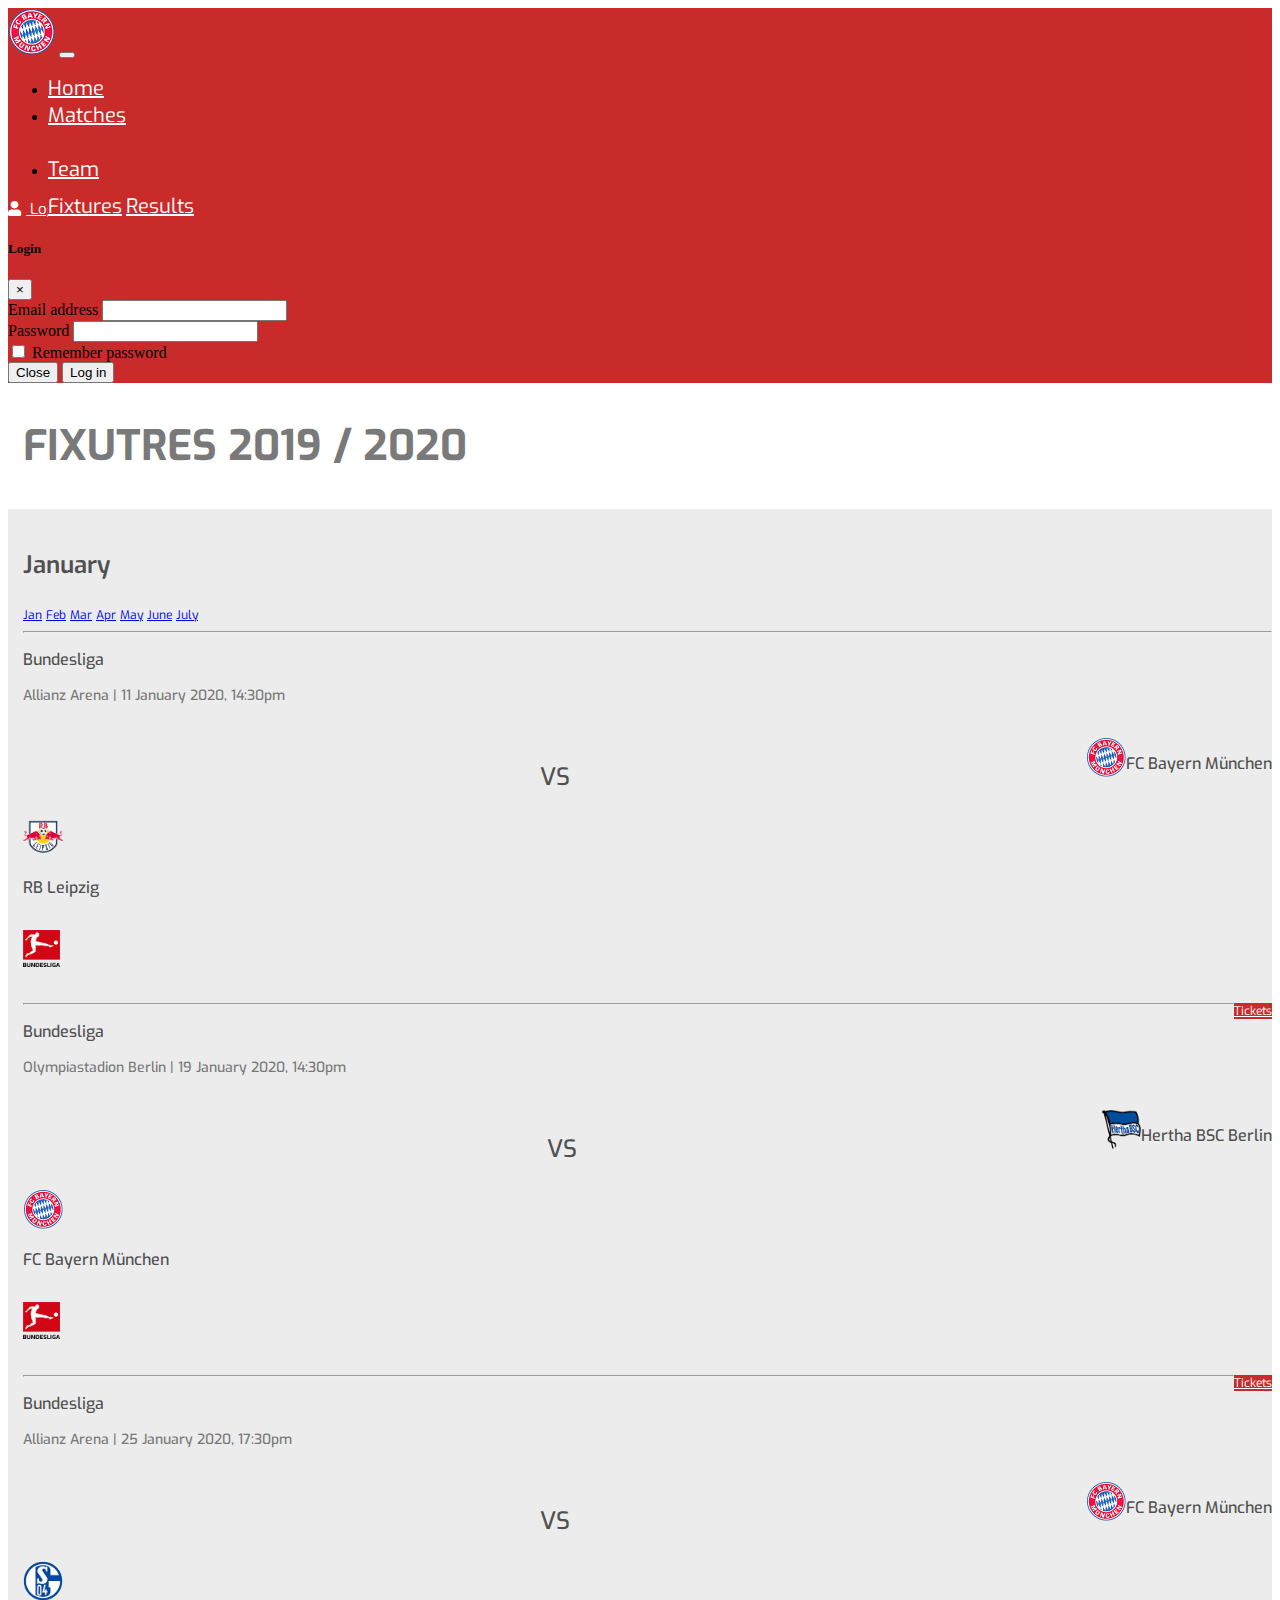
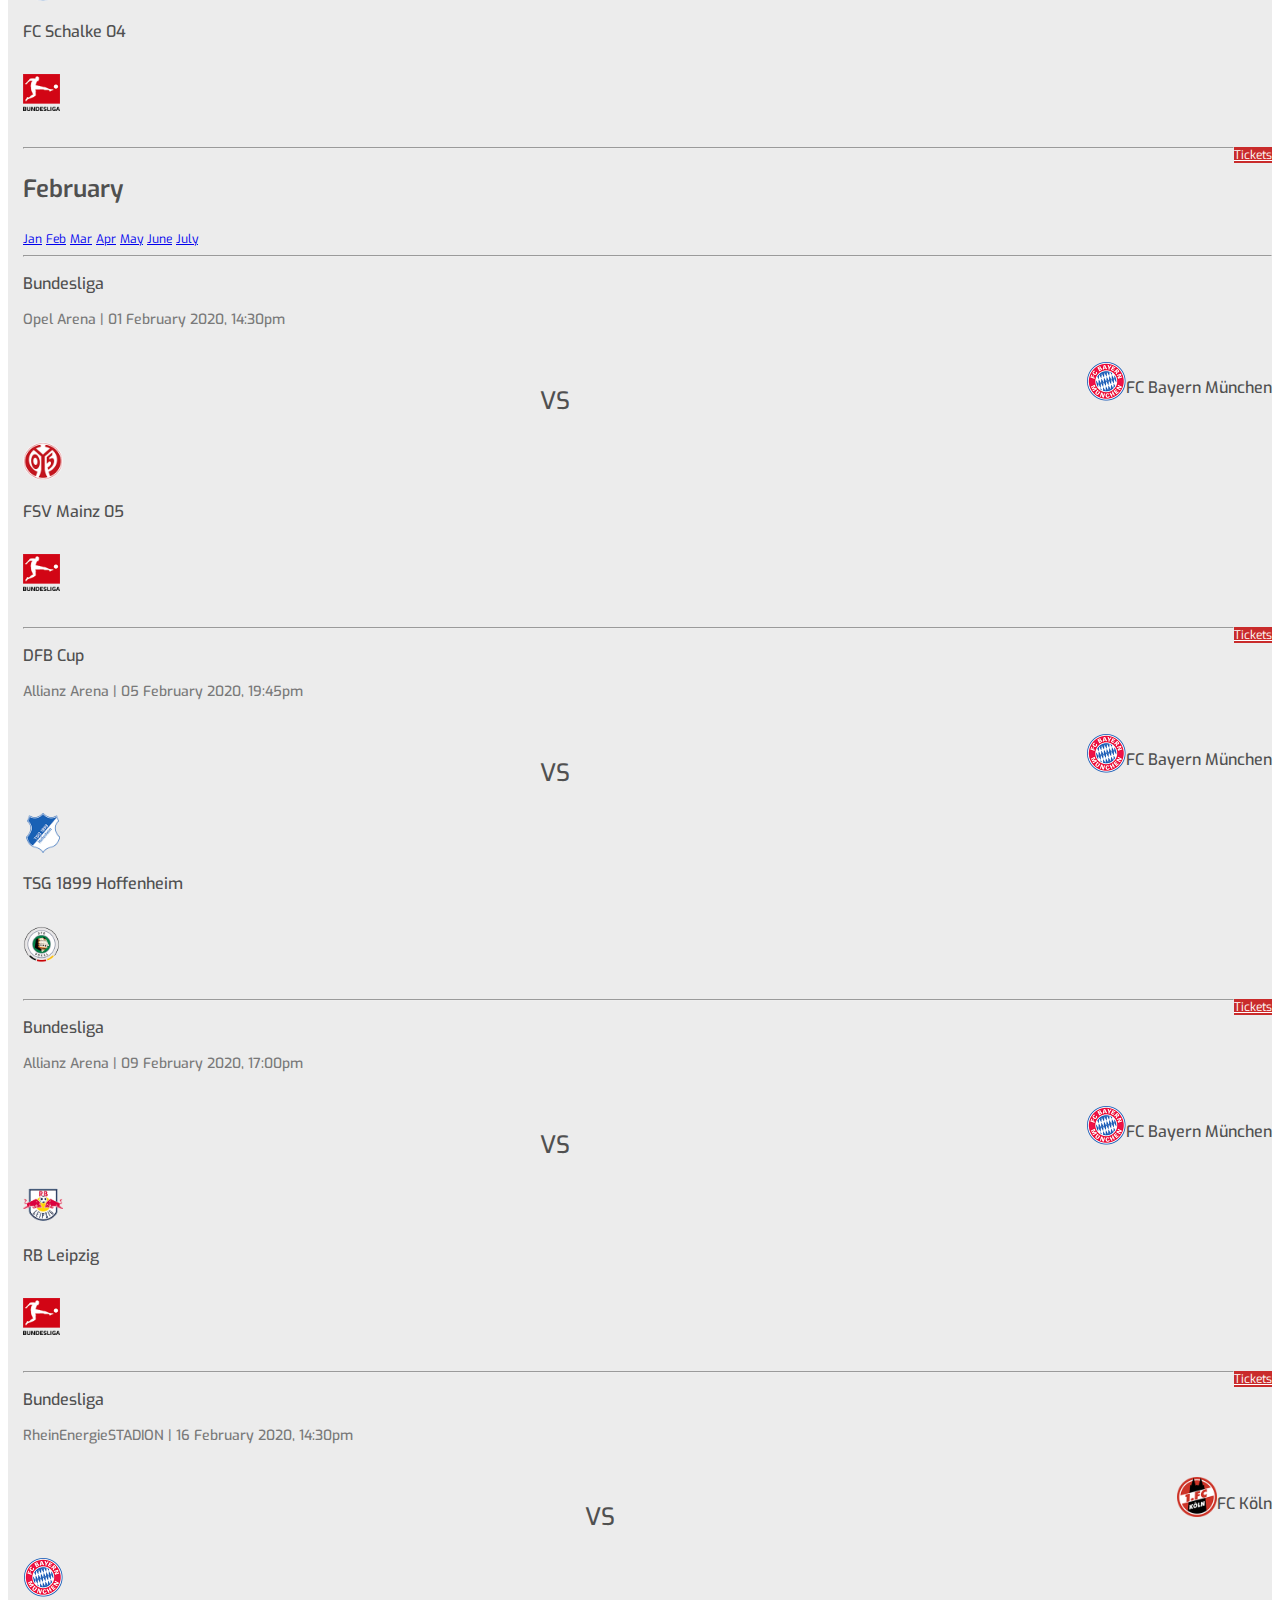
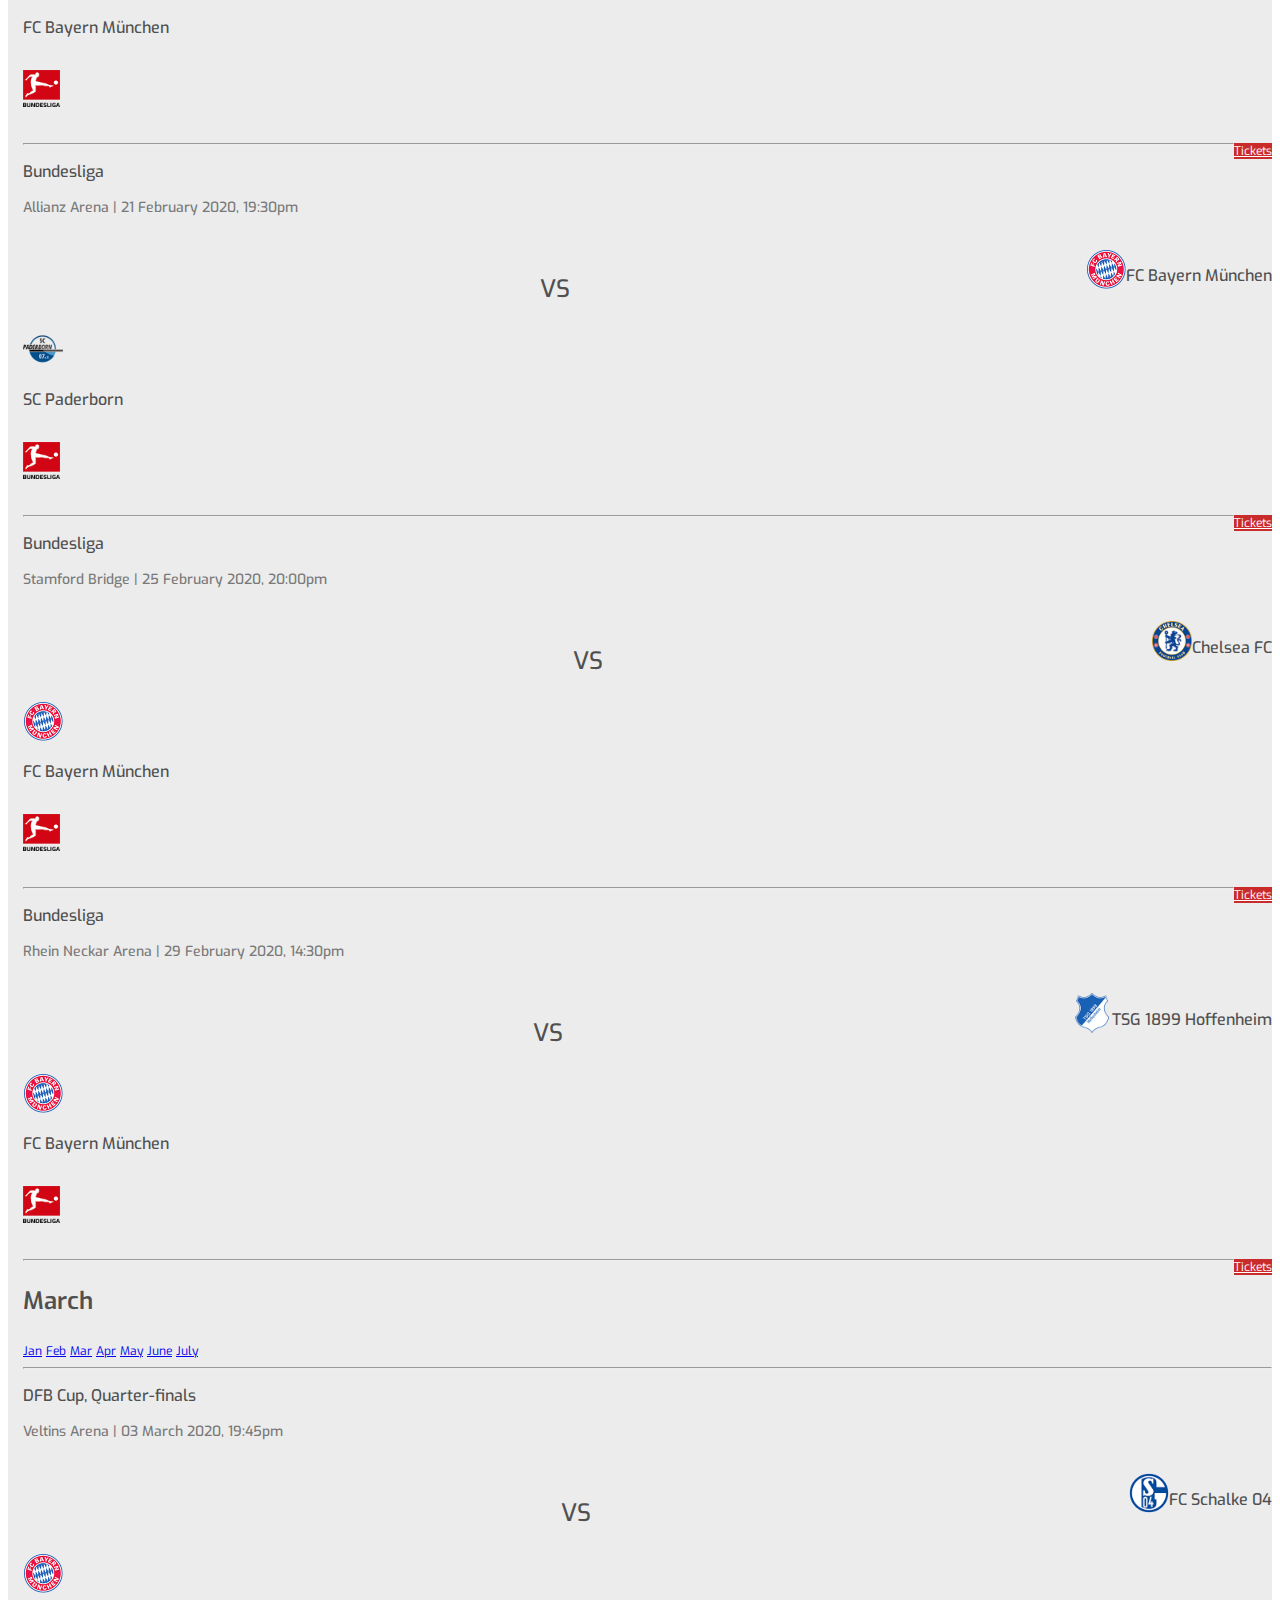
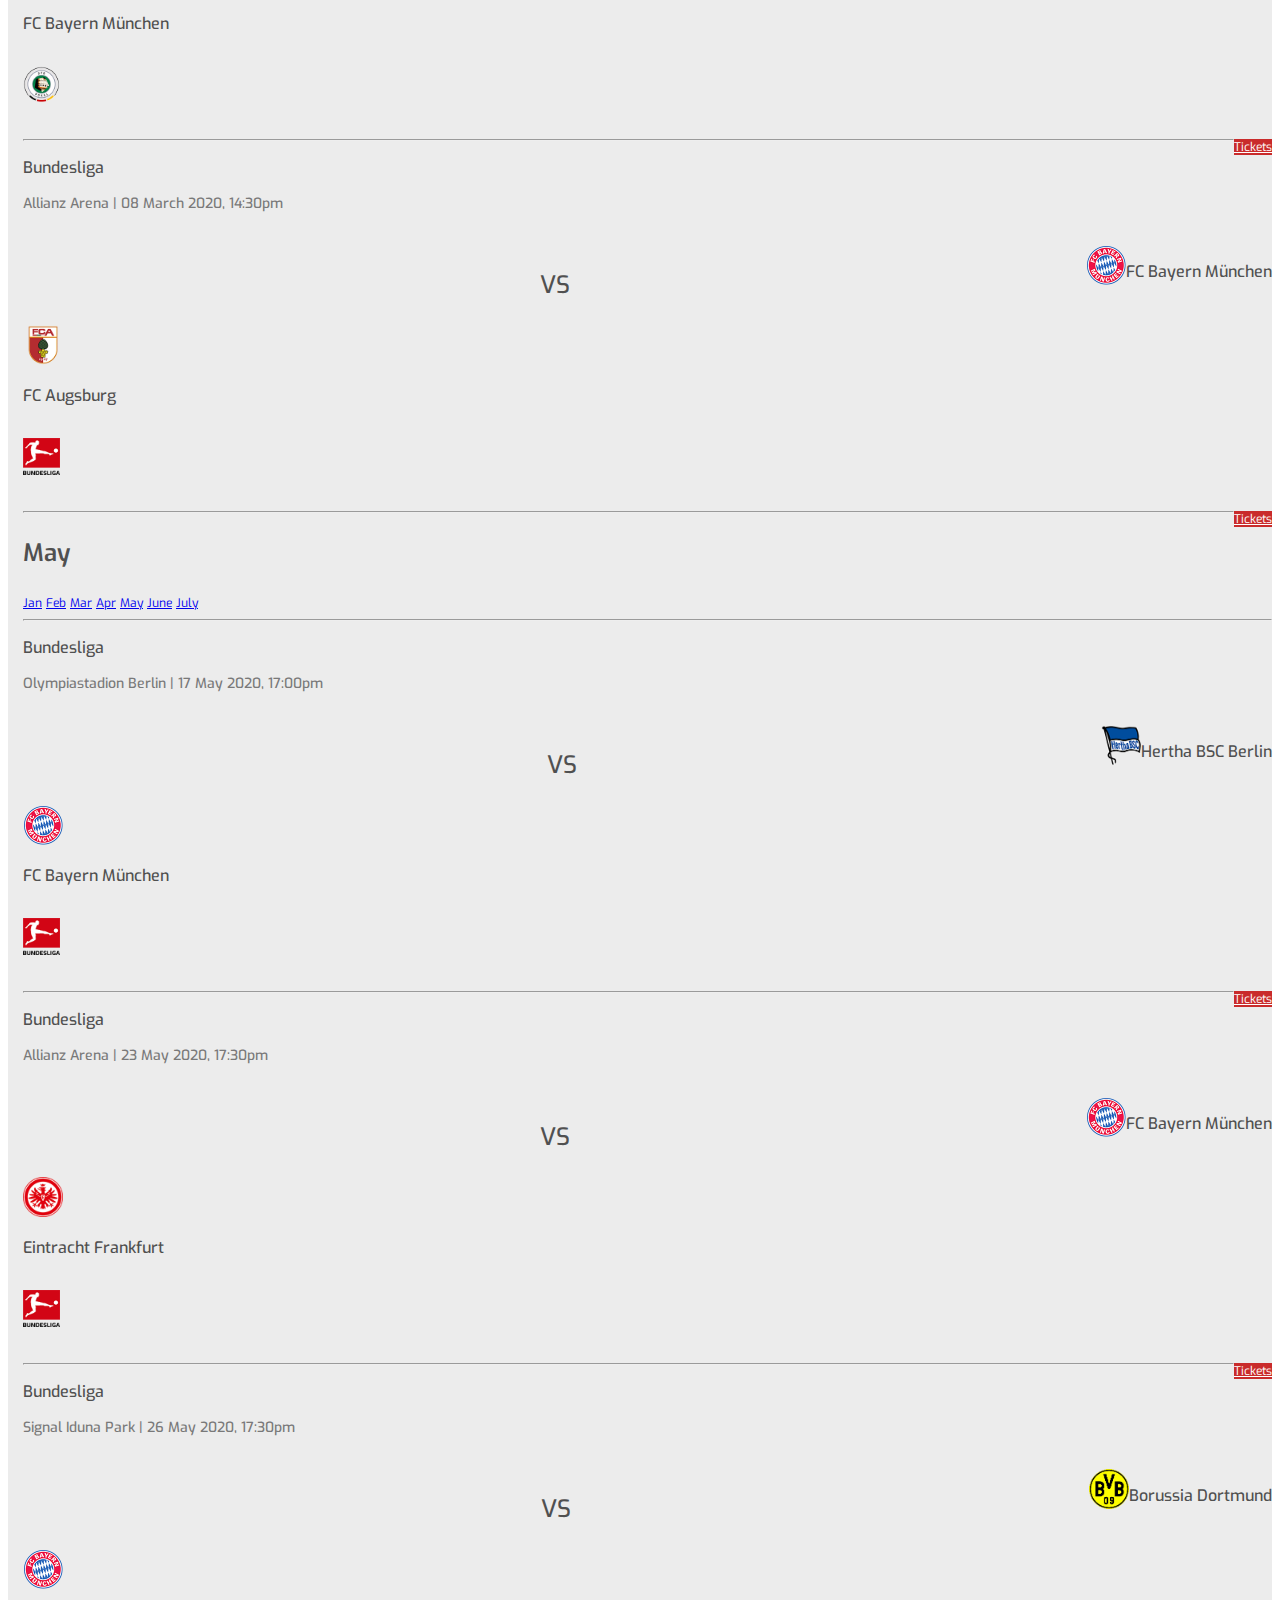
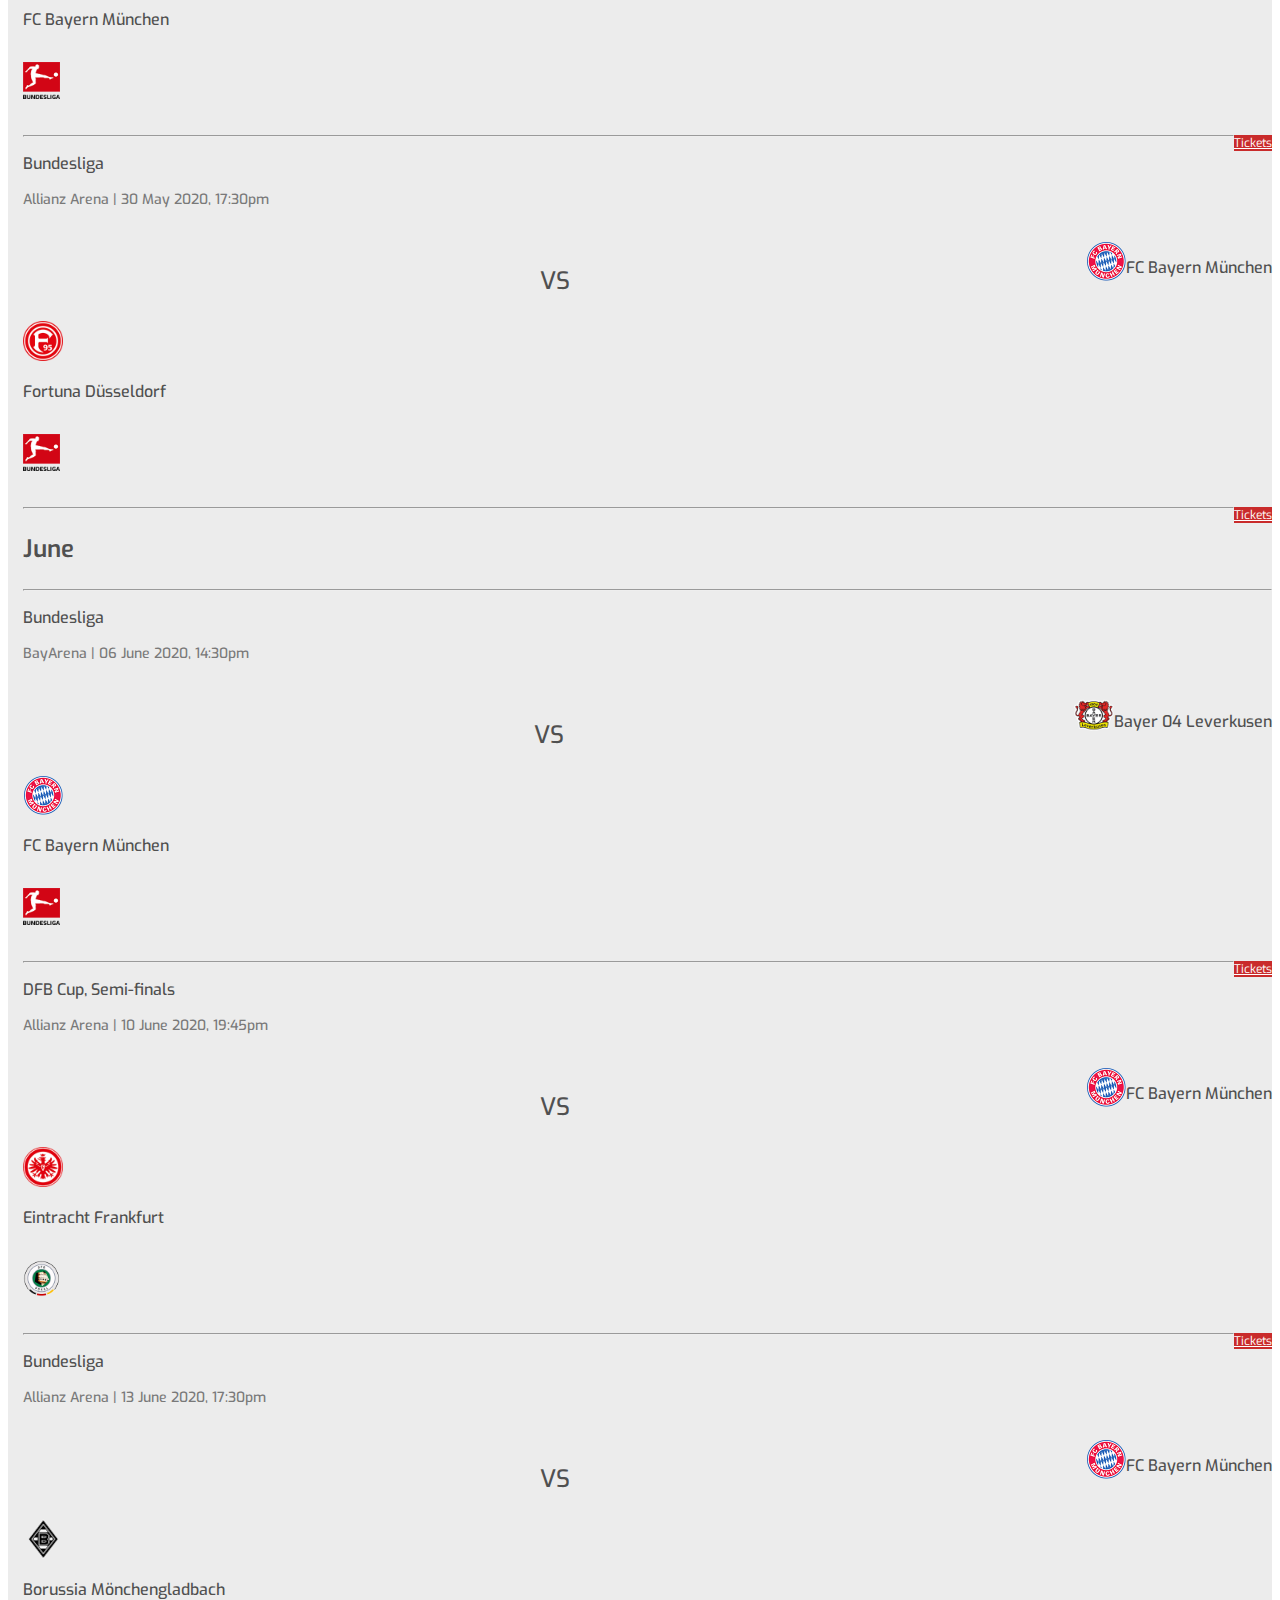
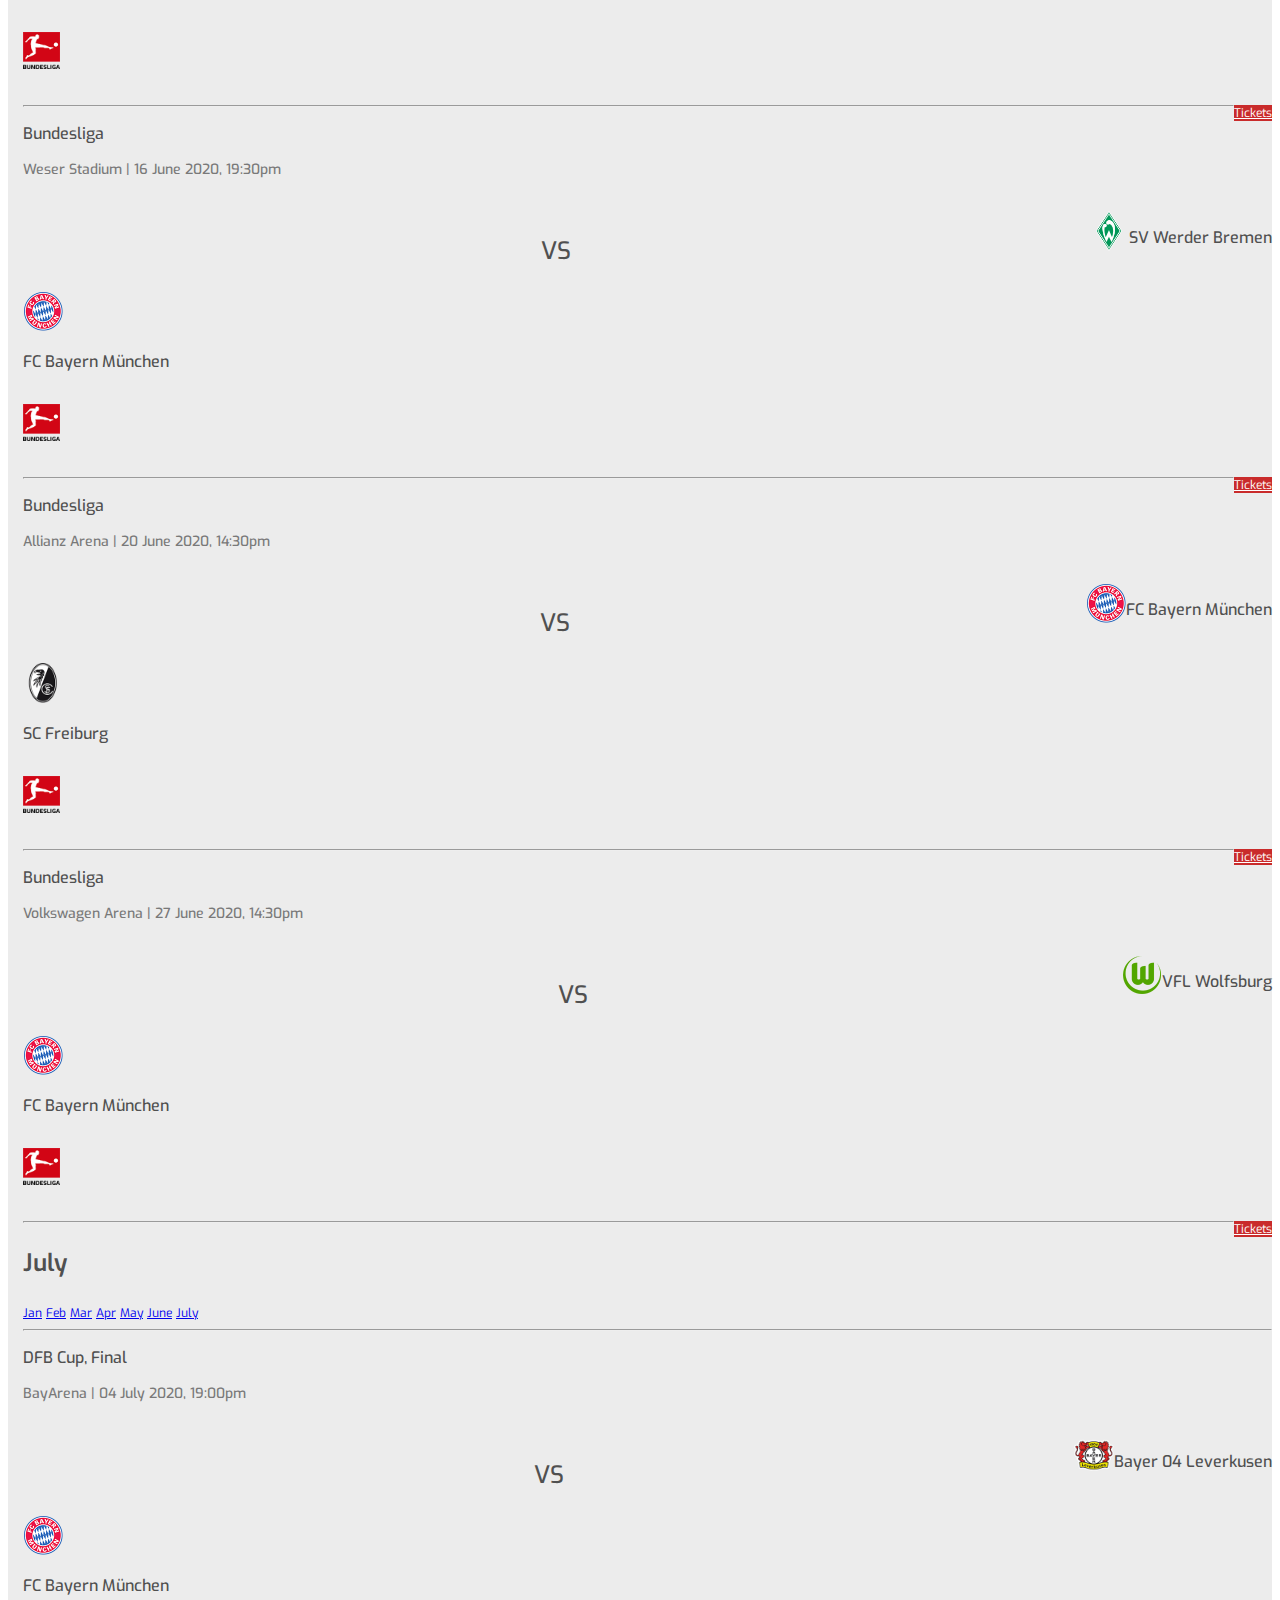
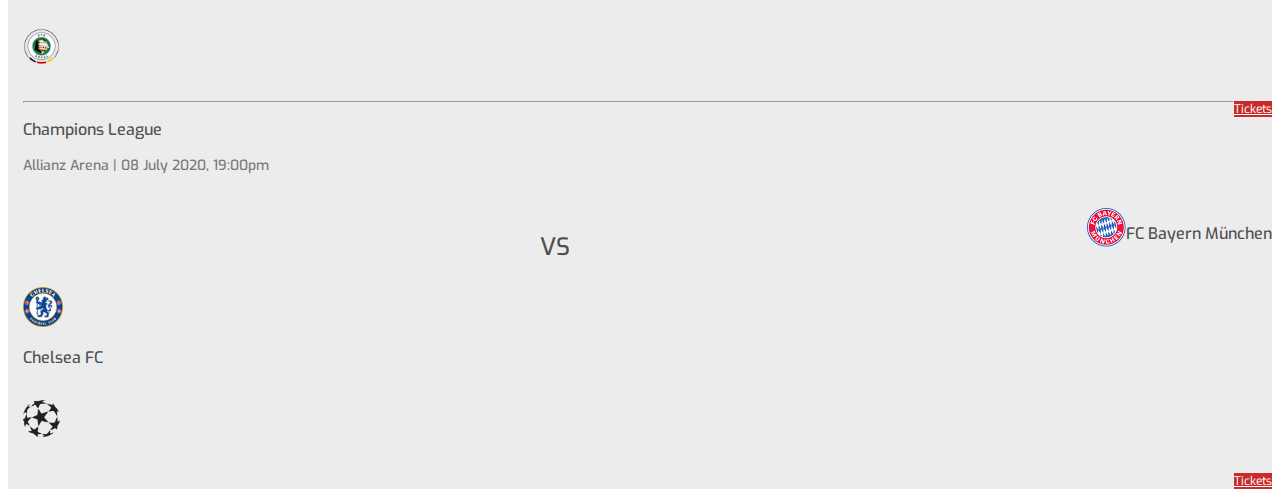
==== fixtures.html @ faba77d8 "Added a button bar to navigate between the months in fixtures.html" ====
<!DOCTYPE html>
<html lang="en">
<head>
    <meta charset="UTF-8">
    <meta name="viewport" content="width=device-width, initial-scale=1.0">
    <link rel="stylesheet" href="https://stackpath.bootstrapcdn.com/bootstrap/4.5.0/css/bootstrap.min.css" integrity="sha384-9aIt2nRpC12Uk9gS9baDl411NQApFmC26EwAOH8WgZl5MYYxFfc+NcPb1dKGj7Sk" crossorigin="anonymous">
    <link rel="stylesheet" href="https://use.fontawesome.com/releases/v5.6.1/css/all.css">
    <link rel="stylesheet" href="../assets/css/style.css">
    <title>FC Bayern World</title>
</head>
<body>
    <div class="container-fluid navbar-wrapper">
        <nav class="navbar navbar-expand-md navbar-dark">
        <a class="navbar-brand" href="#"><img src="../assets/images/teams/bayern-munchen.png" alt="logo"></a>
        <button class="navbar-toggler" type="button" data-toggle="collapse" data-target="#navbarSupportedContent" aria-controls="navbarSupportedContent" aria-expanded="false" aria-label="Toggle navigation">
        <span class="navbar-toggler-icon"></span>
        </button>

    <div class="collapse navbar-collapse" id="navbarSupportedContent">
        <ul class="navbar-nav mr-auto">
            <li class="nav-item active">
                <a class="nav-link" href="index.html">Home <span class="sr-only">(current)</span></a>
            </li>
            <li class="nav-item dropdown">
                <a class="nav-link dropdown-toggle" href="#" id="navbarDropdown" role="button" data-toggle="dropdown" aria-haspopup="true" aria-expanded="false">Matches</a>
                <div class="dropdown-menu" aria-labelledby="navbarDropdown">
                <a class="dropdown-item" href="fixtures.html">Fixtures</a>
                <a class="dropdown-item" href="#">Results</a>
                </div>
            </li>
            <li class="nav-item">
                <a class="nav-link" href="#">Team</a>
            </li>
        </ul>
        <a href="index.html" id="nav-link-login" data-toggle="modal" data-target="#exampleModal"><i class="fas fa-user"></i>  Log in</a>
        
<div class="modal fade" id="exampleModal" tabindex="-1" role="dialog" aria-labelledby="exampleModalLabel" aria-hidden="true">
  <div class="modal-dialog">
    <div class="modal-content">
      <div class="modal-header">
        <h5 class="modal-title" id="exampleModalLabel">Login</h5>
        <button type="button" class="close" data-dismiss="modal" aria-label="Close">
          <span aria-hidden="true">&times;</span>
        </button>
      </div>
      <div class="modal-body">
<form>
  <div class="form-group">
    <label for="exampleInputEmail1">Email address</label>
    <input type="email" class="form-control" id="exampleInputEmail1" aria-describedby="emailHelp">
    
  </div>
  <div class="form-group">
    <label for="exampleInputPassword1">Password</label>
    <input type="password" class="form-control" id="exampleInputPassword1">
  </div>
  <div class="form-group form-check">
    <input type="checkbox" class="form-check-input" id="exampleCheck1">
    <label class="form-check-label" for="exampleCheck1">Remember password</label>
  </div>
</form>
      </div>
            <div class="modal-footer">
               <button type="button" class="btn btn-secondary" data-dismiss="modal">Close</button>
               <button type="button" class="btn btn-danger">Log in</button>
            </div>
          </div>
        </div>
      </div>
    </div>
   </nav>
</div>
    <div class="container">
        <div class="row fixtures-heading">
            <div class="col-12">
                <h2>FIXUTRES 2019 / 2020</h2>
            </div>
        </div>
    </div>
    <div class="container fixtures-wrapper">
        <div class="row fixtures-month" id="january">
            <div class="col-12">
                 <h3>January</h3>
            </div>
        </div>
        <div class="row justify-content-end fixtures-month-nav">
            <div class="col-12">
                <div class="btn-toolbar" role="toolbar" aria-label="Toolbar with button groups">
                    <div class="btn-group mr-2" role="group" aria-label="First group">
                    <a type="button" href="#january" class="btn btn-danger">Jan</a>
                    <a type="button" href="#february" class="btn btn-danger">Feb</a>
                    <a type="button" href="#march" class="btn btn-danger">Mar</a>
                    <a type="button" href="#april" class="btn btn-danger">Apr</a>
                    <a type="button" href="#may" class="btn btn-danger">May</a>
                    <a type="button" href="#june" class="btn btn-danger">June</a>
                    <a type="button" href="#july" class="btn btn-danger">July</a>
                    </div>
                </div>
            </div>
        </div>
    <hr>
        <div class="row fixture-league-name justify-content-start">
            <div class="col-12">
                <h3>Bundesliga</h3>
            </div>
        </div>
        <div class="row fixtures-stadium-date justify-content-start">
            <div class="col-12">
                <h3>Allianz Arena | 11 January 2020, 14:30pm</h3>
            </div>
        </div>
        <div class="row fixtures-content justify-content-start">
            <div class="col-3 col-md-4 my-auto fixtures-home-team">
                <h3>FC Bayern München</h3>
            </div>
            <div class="col-2 col-md-1 my-auto fixtures-home-logo">
                <img src="../assets/images/teams/bayern-munchen.png" alt="Bayern München logo">
            </div>
            <div class="col-2 col-md-1 my-auto fixtures-kick-off">
                <h3>VS</h3>
            </div>
            <div class="col-2 col-md-1 my-auto fixtures-away-logo">
                <img src="../assets/images/teams/leipzig.png" alt="TSG 1899 Hoffenheim logo">
            </div>
            <div class="col-3 col-md-4 my-auto fixtures-away-team">
                <h3>RB Leipzig</h3>
            </div>
        </div>
        <div class="row fixtures-banner justify-content-between">
            <div class="col-2 fixtures-banner-content">
                <img src="../assets/images/leagues/bundesliga.png" alt="Bundesliga logo">
            </div>
            <div class="col-3 fixtures-banner-content">
                <a class="btn" href="https://fcbayern.com/en/tickets" target="_blank">Tickets</a>
            </div>
        </div>
    <hr>
        <div class="row fixture-league-name justify-content-start">
            <div class="col-12">
                <h3>Bundesliga</h3>
            </div>
        </div>
        <div class="row fixtures-stadium-date justify-content-start">
            <div class="col-12">
                <h3>Olympiastadion Berlin | 19 January 2020, 14:30pm</h3>
            </div>
        </div>
        <div class="row fixtures-content justify-content-start">
            <div class="col-3 col-md-4 my-auto fixtures-home-team">
                <h3>Hertha BSC Berlin</h3>
            </div>
            <div class="col-2 col-md-1 my-auto fixtures-home-logo">
                <img src="../assets/images/teams/hertha.png" alt="Hertha BSC Berlin logo">
            </div>
            <div class="col-2 col-md-1 my-auto fixtures-kick-off">
                <h3>VS</h3>
            </div>
            <div class="col-2 col-md-1 my-auto fixtures-away-logo">
                <img src="../assets/images/teams/bayern-munchen.png" alt="Bayern München logo">
            </div>
            <div class="col-3 col-md-4 my-auto fixtures-away-team">
                <h3>FC Bayern München</h3>
            </div>
        </div>
        <div class="row fixtures-banner justify-content-between">
            <div class="col-2 fixtures-banner-content">
                <img src="../assets/images/leagues/bundesliga.png" alt="Bundesliga logo">
            </div>
            <div class="col-3 fixtures-banner-content">
                <a class="btn" href="https://fcbayern.com/en/tickets" target="_blank">Tickets</a>
            </div>
        </div>
    <hr>
        <div class="row fixture-league-name justify-content-start">
            <div class="col-12">
                <h3>Bundesliga</h3>
            </div>
        </div>
        <div class="row fixtures-stadium-date justify-content-start">
            <div class="col-12">
                <h3>Allianz Arena | 25 January 2020, 17:30pm</h3>
            </div>
        </div>
        <div class="row fixtures-content justify-content-start">
            <div class="col-3 col-md-4 my-auto fixtures-home-team">
                <h3>FC Bayern München</h3>
            </div>
            <div class="col-2 col-md-1 my-auto fixtures-home-logo">
                <img src="../assets/images/teams/bayern-munchen.png" alt="Bayern München logo">
            </div>
            <div class="col-2 col-md-1 my-auto fixtures-kick-off">
                <h3>VS</h3>
            </div>
            <div class="col-2 col-md-1 my-auto fixtures-away-logo">
                <img src="../assets/images/teams/schalke.png" alt="FC Schalke 04 logo">
            </div>
            <div class="col-3 col-md-4 my-auto fixtures-away-team">
                <h3>FC Schalke 04</h3>
            </div>
        </div>
        <div class="row fixtures-banner justify-content-between">
            <div class="col-2 fixtures-banner-content">
                <img src="../assets/images/leagues/bundesliga.png" alt="Bundesliga logo">
            </div>
            <div class="col-3 fixtures-banner-content">
                <a class="btn" href="https://fcbayern.com/en/tickets" target="_blank">Tickets</a>
            </div>
        </div>
    <hr>
        <div class="row fixtures-month" id="february">
            <div class="col-12">
                 <h3>February</h3>
            </div>
        </div>
        <div class="row justify-content-end fixtures-month-nav">
            <div class="col-12">
                <div class="btn-toolbar" role="toolbar" aria-label="Toolbar with button groups">
                    <div class="btn-group mr-2" role="group" aria-label="First group">
                    <a type="button" href="#january" class="btn btn-danger">Jan</a>
                    <a type="button" href="#february" class="btn btn-danger">Feb</a>
                    <a type="button" href="#march" class="btn btn-danger">Mar</a>
                    <a type="button" href="#april" class="btn btn-danger">Apr</a>
                    <a type="button" href="#may" class="btn btn-danger">May</a>
                    <a type="button" href="#june" class="btn btn-danger">June</a>
                    <a type="button" href="#july" class="btn btn-danger">July</a>
                    </div>
                </div>
            </div>
        </div>
    <hr>
        <div class="row fixture-league-name justify-content-start">
            <div class="col-12">
                <h3>Bundesliga</h3>
            </div>
        </div>
        <div class="row fixtures-stadium-date justify-content-start">
            <div class="col-12">
                <h3>Opel Arena | 01 February 2020, 14:30pm</h3>
            </div>
        </div>
        <div class="row fixtures-content justify-content-start">
            <div class="col-3 col-md-4 my-auto fixtures-home-team">
                <h3>FC Bayern München</h3>
            </div>
            <div class="col-2 col-md-1 my-auto fixtures-home-logo">
                <img src="../assets/images/teams/bayern-munchen.png" alt="Bayern München logo">
            </div>
            <div class="col-2 col-md-1 my-auto fixtures-kick-off">
                <h3>VS</h3>
            </div>
            <div class="col-2 col-md-1 my-auto fixtures-away-logo">
                <img src="../assets/images/teams/mainz.png" alt="FSV Mainz 05 logo">
            </div>
            <div class="col-3 col-md-4 my-auto fixtures-away-team">
                <h3>FSV Mainz 05</h3>
            </div>
        </div>
        <div class="row fixtures-banner justify-content-between">
            <div class="col-2 fixtures-banner-content">
                <img src="../assets/images/leagues/bundesliga.png" alt="Bundesliga logo">
            </div>
            <div class="col-3 fixtures-banner-content">
                <a class="btn" href="https://fcbayern.com/en/tickets" target="_blank">Tickets</a>
            </div>
        </div>
    <hr>
        <div class="row fixture-league-name justify-content-start">
            <div class="col-12">
                <h3>DFB Cup</h3>
            </div>
        </div>
        <div class="row fixtures-stadium-date justify-content-start">
            <div class="col-12">
                <h3>Allianz Arena | 05 February 2020, 19:45pm</h3>
            </div>
        </div>
        <div class="row fixtures-content justify-content-start">
            <div class="col-3 col-md-4 my-auto fixtures-home-team">
                <h3>FC Bayern München</h3>
            </div>
            <div class="col-2 col-md-1 my-auto fixtures-home-logo">
                <img src="../assets/images/teams/bayern-munchen.png" alt="Bayern München logo">
            </div>
            <div class="col-2 col-md-1 my-auto fixtures-kick-off">
                <h3>VS</h3>
            </div>
            <div class="col-2 col-md-1 my-auto fixtures-away-logo">
                <img src="../assets/images/teams/hoffenheim.png" alt="TSG 1899 Hoffenheim logo">
            </div>
            <div class="col-3 col-md-4 my-auto fixtures-away-team">
                <h3>TSG 1899 Hoffenheim</h3>
            </div>
        </div>
        <div class="row fixtures-banner justify-content-between">
            <div class="col-2 fixtures-banner-content">
                <img src="../assets/images/leagues/dfb-cup.png" alt="DFB Cup logo">
            </div>
            <div class="col-3 fixtures-banner-content">
                <a class="btn" href="https://fcbayern.com/en/tickets" target="_blank">Tickets</a>
            </div>
        </div>
    <hr>
        <div class="row fixture-league-name justify-content-start">
            <div class="col-12">
                <h3>Bundesliga</h3>
            </div>
        </div>
        <div class="row fixtures-stadium-date justify-content-start">
            <div class="col-12">
                <h3>Allianz Arena | 09 February 2020, 17:00pm</h3>
            </div>
        </div>
        <div class="row fixtures-content justify-content-start">
            <div class="col-3 col-md-4 my-auto fixtures-home-team">
                <h3>FC Bayern München</h3>
            </div>
            <div class="col-2 col-md-1 my-auto fixtures-home-logo">
                <img src="../assets/images/teams/bayern-munchen.png" alt="Bayern München logo">
            </div>
            <div class="col-2 col-md-1 my-auto fixtures-kick-off">
                <h3>VS</h3>
            </div>
            <div class="col-2 col-md-1 my-auto fixtures-away-logo">
                <img src="../assets/images/teams/leipzig.png" alt="TSG 1899 Hoffenheim logo">
            </div>
            <div class="col-3 col-md-4 my-auto fixtures-away-team">
                <h3>RB Leipzig</h3>
            </div>
        </div>
        <div class="row fixtures-banner justify-content-between">
            <div class="col-2 fixtures-banner-content">
                <img src="../assets/images/leagues/bundesliga.png" alt="Bundesliga logo">
            </div>
            <div class="col-3 fixtures-banner-content">
                <a class="btn" href="https://fcbayern.com/en/tickets" target="_blank">Tickets</a>
            </div>
        </div>
    <hr>
        <div class="row fixture-league-name justify-content-start">
            <div class="col-12">
                <h3>Bundesliga</h3>
            </div>
        </div>
        <div class="row fixtures-stadium-date justify-content-start">
            <div class="col-12">
                <h3>RheinEnergieSTADION | 16 February 2020, 14:30pm</h3>
            </div>
        </div>
        <div class="row fixtures-content justify-content-start">
            <div class="col-3 col-md-4 my-auto fixtures-home-team">
                <h3>FC Köln</h3>
            </div>
            <div class="col-2 col-md-1 my-auto fixtures-home-logo">
                <img src="../assets/images/teams/koln.png" alt="FC Köln logo">
            </div>
            <div class="col-2 col-md-1 my-auto fixtures-kick-off">
                <h3>VS</h3>
            </div>
            <div class="col-2 col-md-1 my-auto fixtures-away-logo">
                <img src="../assets/images/teams/bayern-munchen.png" alt="Bayern München logo">
            </div>
            <div class="col-3 col-md-4 my-auto fixtures-away-team">
                <h3>FC Bayern München</h3>
            </div>
        </div>
        <div class="row fixtures-banner justify-content-between">
            <div class="col-2 fixtures-banner-content">
                <img src="../assets/images/leagues/bundesliga.png" alt="Bundesliga logo">
            </div>
            <div class="col-3 fixtures-banner-content">
                <a class="btn" href="https://fcbayern.com/en/tickets" target="_blank">Tickets</a>
            </div>
        </div>
    <hr>
        <div class="row fixture-league-name justify-content-start">
            <div class="col-12">
                <h3>Bundesliga</h3>
            </div>
        </div>
        <div class="row fixtures-stadium-date justify-content-start">
            <div class="col-12">
                <h3>Allianz Arena | 21 February 2020, 19:30pm</h3>
            </div>
        </div>
        <div class="row fixtures-content justify-content-start">
            <div class="col-3 col-md-4 my-auto fixtures-home-team">
                <h3>FC Bayern München</h3>
            </div>
            <div class="col-2 col-md-1 my-auto fixtures-home-logo">
                <img src="../assets/images/teams/bayern-munchen.png" alt="Bayern München logo">
            </div>
            <div class="col-2 col-md-1 my-auto fixtures-kick-off">
                <h3>VS</h3>
            </div>
            <div class="col-2 col-md-1 my-auto fixtures-away-logo">
                <img src="../assets/images/teams/paderborn.png" alt="SC Paderborn logo">
            </div>
            <div class="col-3 col-md-4 my-auto fixtures-away-team">
                <h3>SC Paderborn</h3>
            </div>
        </div>
        <div class="row fixtures-banner justify-content-between">
            <div class="col-2 fixtures-banner-content">
                <img src="../assets/images/leagues/bundesliga.png" alt="Bundesliga logo">
            </div>
            <div class="col-3 fixtures-banner-content">
                <a class="btn" href="https://fcbayern.com/en/tickets" target="_blank">Tickets</a>
            </div>
        </div>
    <hr>
        <div class="row fixture-league-name justify-content-start">
            <div class="col-12">
                <h3>Bundesliga</h3>
            </div>
        </div>
        <div class="row fixtures-stadium-date justify-content-start">
            <div class="col-12">
                <h3>Stamford Bridge | 25 February 2020, 20:00pm</h3>
            </div>
        </div>
        <div class="row fixtures-content justify-content-start">
            <div class="col-3 col-md-4 my-auto fixtures-home-team">
                <h3>Chelsea FC</h3>
            </div>
            <div class="col-2 col-md-1 my-auto fixtures-home-logo">
                <img src="../assets/images/teams/chelsea.png" alt="Chelsea FC logo">
            </div>
            <div class="col-2 col-md-1 my-auto fixtures-kick-off">
                <h3>VS</h3>
            </div>
            <div class="col-2 col-md-1 my-auto fixtures-away-logo">
                <img src="../assets/images/teams/bayern-munchen.png" alt="Bayern München logo">
            </div>
            <div class="col-3 col-md-4 my-auto fixtures-away-team">
                <h3>FC Bayern München</h3>
            </div>
        </div>
        <div class="row fixtures-banner justify-content-between">
            <div class="col-2 fixtures-banner-content">
                <img src="../assets/images/leagues/bundesliga.png" alt="Bundesliga logo">
            </div>
            <div class="col-3 fixtures-banner-content">
                <a class="btn" href="https://fcbayern.com/en/tickets" target="_blank">Tickets</a>
            </div>
        </div>
    <hr>
        <div class="row fixture-league-name justify-content-start">
            <div class="col-12">
                <h3>Bundesliga</h3>
            </div>
        </div>
        <div class="row fixtures-stadium-date justify-content-start">
            <div class="col-12">
                <h3>Rhein Neckar Arena | 29 February 2020, 14:30pm</h3>
            </div>
        </div>
        <div class="row fixtures-content justify-content-start">
            <div class="col-3 col-md-4 my-auto fixtures-home-team">
                <h3>TSG 1899 Hoffenheim</h3>
            </div>
            <div class="col-2 col-md-1 my-auto fixtures-home-logo">
                <img src="../assets/images/teams/hoffenheim.png" alt="TSG 1899 Hoffenheim logo">
            </div>
            <div class="col-2 col-md-1 my-auto fixtures-kick-off">
                <h3>VS</h3>
            </div>
            <div class="col-2 col-md-1 my-auto fixtures-away-logo">
                <img src="../assets/images/teams/bayern-munchen.png" alt="Bayern München logo">
            </div>
            <div class="col-3 col-md-4 my-auto fixtures-away-team">
                <h3>FC Bayern München</h3>
            </div>
        </div>
        <div class="row fixtures-banner justify-content-between">
            <div class="col-2 fixtures-banner-content">
                <img src="../assets/images/leagues/bundesliga.png" alt="Bundesliga logo">
            </div>
            <div class="col-3 fixtures-banner-content">
                <a class="btn" href="https://fcbayern.com/en/tickets" target="_blank">Tickets</a>
            </div>
        </div>
    <hr>
        <div class="row fixtures-month" id="march">
            <div class="col-12">
                 <h3>March</h3>
            </div>
        </div>
        <div class="row justify-content-end fixtures-month-nav">
            <div class="col-12">
                <div class="btn-toolbar" role="toolbar" aria-label="Toolbar with button groups">
                    <div class="btn-group mr-2" role="group" aria-label="First group">
                    <a type="button" href="#january" class="btn btn-danger">Jan</a>
                    <a type="button" href="#february" class="btn btn-danger">Feb</a>
                    <a type="button" href="#march" class="btn btn-danger">Mar</a>
                    <a type="button" href="#april" class="btn btn-danger">Apr</a>
                    <a type="button" href="#may" class="btn btn-danger">May</a>
                    <a type="button" href="#june" class="btn btn-danger">June</a>
                    <a type="button" href="#july" class="btn btn-danger">July</a>
                    </div>
                </div>
            </div>
        </div>
    <hr>
        <div class="row fixture-league-name justify-content-start">
            <div class="col-12">
                <h3>DFB Cup, Quarter-finals</h3>
            </div>
        </div>
        <div class="row fixtures-stadium-date justify-content-start">
            <div class="col-12">
                <h3>Veltins Arena | 03 March 2020, 19:45pm</h3>
            </div>
        </div>
        <div class="row fixtures-content justify-content-start">
            <div class="col-3 col-md-4 my-auto fixtures-home-team">
                <h3>FC Schalke 04</h3>
            </div>
            <div class="col-2 col-md-1 my-auto fixtures-home-logo">
                <img src="../assets/images/teams/schalke.png" alt="FC Schalke 04 logo">
            </div>
            <div class="col-2 col-md-1 my-auto fixtures-kick-off">
                <h3>VS</h3>
            </div>
            <div class="col-2 col-md-1 my-auto fixtures-away-logo">
                <img src="../assets/images/teams/bayern-munchen.png" alt="Bayern München logo">
            </div>
            <div class="col-3 col-md-4 my-auto fixtures-away-team">
                <h3>FC Bayern München</h3>
            </div>
        </div>
        <div class="row fixtures-banner justify-content-between">
            <div class="col-2 fixtures-banner-content">
                <img src="../assets/images/leagues/dfb-cup.png" alt="DFB Cup logo">
            </div>
            <div class="col-3 fixtures-banner-content">
                <a class="btn" href="https://fcbayern.com/en/tickets" target="_blank">Tickets</a>
            </div>
        </div>
    <hr>
        <div class="row fixture-league-name justify-content-start">
            <div class="col-12">
                <h3>Bundesliga</h3>
            </div>
        </div>
        <div class="row fixtures-stadium-date justify-content-start">
            <div class="col-12">
                <h3>Allianz Arena | 08 March 2020, 14:30pm</h3>
            </div>
        </div>
        <div class="row fixtures-content justify-content-start">
            <div class="col-3 col-md-4 my-auto fixtures-home-team">
                <h3>FC Bayern München</h3>
            </div>
            <div class="col-2 col-md-1 my-auto fixtures-home-logo">
                <img src="../assets/images/teams/bayern-munchen.png" alt="Bayern München logo">
            </div>
            <div class="col-2 col-md-1 my-auto fixtures-kick-off">
                <h3>VS</h3>
            </div>
            <div class="col-2 col-md-1 my-auto fixtures-away-logo">
                <img src="../assets/images/teams/augsburg.png" alt="FC Augsburg logo">
            </div>
            <div class="col-3 col-md-4 my-auto fixtures-away-team">
                <h3>FC Augsburg</h3>
            </div>
        </div>
        <div class="row fixtures-banner justify-content-between">
            <div class="col-2 fixtures-banner-content">
                <img src="../assets/images/leagues/bundesliga.png" alt="Bundesliga logo">
            </div>
            <div class="col-3 fixtures-banner-content">
                <a class="btn" href="https://fcbayern.com/en/tickets" target="_blank">Tickets</a>
            </div>
        </div>
    <hr>
        <div class="row fixtures-month" id="may">
            <div class="col-12">
                 <h3>May</h3>
            </div>
        </div>
        <div class="row justify-content-end fixtures-month-nav">
            <div class="col-12">
                <div class="btn-toolbar" role="toolbar" aria-label="Toolbar with button groups">
                    <div class="btn-group mr-2" role="group" aria-label="First group">
                    <a type="button" href="#january" class="btn btn-danger">Jan</a>
                    <a type="button" href="#february" class="btn btn-danger">Feb</a>
                    <a type="button" href="#march" class="btn btn-danger">Mar</a>
                    <a type="button" href="#april" class="btn btn-danger">Apr</a>
                    <a type="button" href="#may" class="btn btn-danger">May</a>
                    <a type="button" href="#june" class="btn btn-danger">June</a>
                    <a type="button" href="#july" class="btn btn-danger">July</a>
                    </div>
                </div>
            </div>
        </div>
    <hr>
        <div class="row fixture-league-name justify-content-start">
            <div class="col-12">
                <h3>Bundesliga</h3>
            </div>
        </div>
        <div class="row fixtures-stadium-date justify-content-start">
            <div class="col-12">
                <h3>Olympiastadion Berlin | 17 May 2020, 17:00pm</h3>
            </div>
        </div>
        <div class="row fixtures-content justify-content-start">
            <div class="col-3 col-md-4 my-auto fixtures-home-team">
                <h3>Hertha BSC Berlin</h3>
            </div>
            <div class="col-2 col-md-1 my-auto fixtures-home-logo">
                <img src="../assets/images/teams/hertha.png" alt="Hertha BSC Berlin logo">
            </div>
            <div class="col-2 col-md-1 my-auto fixtures-kick-off">
                <h3>VS</h3>
            </div>
            <div class="col-2 col-md-1 my-auto fixtures-away-logo">
                <img src="../assets/images/teams/bayern-munchen.png" alt="Bayern München logo">
            </div>
            <div class="col-3 col-md-4 my-auto fixtures-away-team">
                <h3>FC Bayern München</h3>
            </div>
        </div>
        <div class="row fixtures-banner justify-content-between">
            <div class="col-2 fixtures-banner-content">
                <img src="../assets/images/leagues/bundesliga.png" alt="Bundesliga logo">
            </div>
            <div class="col-3 fixtures-banner-content">
                <a class="btn" href="https://fcbayern.com/en/tickets" target="_blank">Tickets</a>
            </div>
        </div>
    <hr>
        <div class="row fixture-league-name justify-content-start">
            <div class="col-12">
                <h3>Bundesliga</h3>
            </div>
        </div>
        <div class="row fixtures-stadium-date justify-content-start">
            <div class="col-12">
                <h3>Allianz Arena | 23 May 2020, 17:30pm</h3>
            </div>
        </div>
        <div class="row fixtures-content justify-content-start">
            <div class="col-3 col-md-4 my-auto fixtures-home-team">
                <h3>FC Bayern München</h3>
            </div>
            <div class="col-2 col-md-1 my-auto fixtures-home-logo">
                <img src="../assets/images/teams/bayern-munchen.png" alt="Bayern München logo">
            </div>
            <div class="col-2 col-md-1 my-auto fixtures-kick-off">
                <h3>VS</h3>
            </div>
            <div class="col-2 col-md-1 my-auto fixtures-away-logo">
                <img src="../assets/images/teams/frankfurt.png" alt="Eintracht Frankfurt logo">
            </div>
            <div class="col-3 col-md-4 my-auto fixtures-away-team">
                <h3>Eintracht Frankfurt</h3>
            </div>
        </div>
        <div class="row fixtures-banner justify-content-between">
            <div class="col-2 fixtures-banner-content">
                <img src="../assets/images/leagues/bundesliga.png" alt="Bundesliga logo">
            </div>
            <div class="col-3 fixtures-banner-content">
                <a class="btn" href="https://fcbayern.com/en/tickets" target="_blank">Tickets</a>
            </div>
        </div>
    <hr>
        <div class="row fixture-league-name justify-content-start">
            <div class="col-12">
                <h3>Bundesliga</h3>
            </div>
        </div>
        <div class="row fixtures-stadium-date justify-content-start">
            <div class="col-12">
                <h3>Signal Iduna Park | 26 May 2020, 17:30pm</h3>
            </div>
        </div>
        <div class="row fixtures-content justify-content-start">
            <div class="col-3 col-md-4 my-auto fixtures-home-team">
                <h3>Borussia Dortmund</h3>
            </div>
            <div class="col-2 col-md-1 my-auto fixtures-home-logo">
                <img src="../assets/images/teams/dortmund.png" alt="Borussia Dortmund logo">
            </div>
            <div class="col-2 col-md-1 my-auto fixtures-kick-off">
                <h3>VS</h3>
            </div>
            <div class="col-2 col-md-1 my-auto fixtures-away-logo">
                <img src="../assets/images/teams/bayern-munchen.png" alt="Bayern München logo">
            </div>
            <div class="col-3 col-md-4 my-auto fixtures-away-team">
                <h3>FC Bayern München</h3>
            </div>
        </div>
        <div class="row fixtures-banner justify-content-between">
            <div class="col-2 fixtures-banner-content">
                <img src="../assets/images/leagues/bundesliga.png" alt="Bundesliga logo">
            </div>
            <div class="col-3 fixtures-banner-content">
                <a class="btn" href="https://fcbayern.com/en/tickets" target="_blank">Tickets</a>
            </div>
        </div>
    <hr>
        <div class="row fixture-league-name justify-content-start">
            <div class="col-12">
                <h3>Bundesliga</h3>
            </div>
        </div>
        <div class="row fixtures-stadium-date justify-content-start">
            <div class="col-12">
                <h3>Allianz Arena | 30 May 2020, 17:30pm</h3>
            </div>
        </div>
        <div class="row fixtures-content justify-content-start">
            <div class="col-3 col-md-4 my-auto fixtures-home-team">
                <h3>FC Bayern München</h3>
            </div>
            <div class="col-2 col-md-1 my-auto fixtures-home-logo">
                <img src="../assets/images/teams/bayern-munchen.png" alt="Bayern München logo">
            </div>
            <div class="col-2 col-md-1 my-auto fixtures-kick-off">
                <h3>VS</h3>
            </div>
            <div class="col-2 col-md-1 my-auto fixtures-away-logo">
                <img src="../assets/images/teams/dusseldorf.png" alt="Fortuna Düsseldorf logo">
            </div>
            <div class="col-3 col-md-4 my-auto fixtures-away-team">
                <h3>Fortuna Düsseldorf</h3>
            </div>
        </div>
        <div class="row fixtures-banner justify-content-between">
            <div class="col-2 fixtures-banner-content">
                <img src="../assets/images/leagues/bundesliga.png" alt="Bundesliga logo">
            </div>
            <div class="col-3 fixtures-banner-content">
                <a class="btn" href="https://fcbayern.com/en/tickets" target="_blank">Tickets</a>
            </div>
        </div>
    <hr>
        <div class="row fixtures-month" id="june">
            <div class="col-12">
                 <h3>June</h3>
            </div>
        </div>
    <hr>
        <div class="row fixture-league-name justify-content-start">
            <div class="col-12">
                <h3>Bundesliga</h3>
            </div>
        </div>
        <div class="row fixtures-stadium-date justify-content-start">
            <div class="col-12">
                <h3>BayArena | 06 June 2020, 14:30pm</h3>
            </div>
        </div>
        <div class="row fixtures-content justify-content-start">
            <div class="col-3 col-md-4 my-auto fixtures-home-team">
                <h3>Bayer 04 Leverkusen</h3>
            </div>
            <div class="col-2 col-md-1 my-auto fixtures-home-logo">
                <img src="../assets/images/teams/leverkusen.png" alt="Bayer 04 Leverkusen logo">
            </div>
            <div class="col-2 col-md-1 my-auto fixtures-kick-off">
                <h3>VS</h3>
            </div>
            <div class="col-2 col-md-1 my-auto fixtures-away-logo">
                <img src="../assets/images/teams/bayern-munchen.png" alt="Bayern München logo">
            </div>
            <div class="col-3 col-md-4 my-auto fixtures-away-team">
                <h3>FC Bayern München</h3>
            </div>
        </div>
        <div class="row fixtures-banner justify-content-between">
            <div class="col-2 fixtures-banner-content">
                <img src="../assets/images/leagues/bundesliga.png" alt="Bundesliga logo">
            </div>
            <div class="col-3 fixtures-banner-content">
                <a class="btn" href="https://fcbayern.com/en/tickets" target="_blank">Tickets</a>
            </div>
        </div>
    <hr>
        <div class="row fixture-league-name justify-content-start">
            <div class="col-12">
                <h3>DFB Cup, Semi-finals</h3>
            </div>
        </div>
        <div class="row fixtures-stadium-date justify-content-start">
            <div class="col-12">
                <h3>Allianz Arena | 10 June 2020, 19:45pm</h3>
            </div>
        </div>
        <div class="row fixtures-content justify-content-start">
            <div class="col-3 col-md-4 my-auto fixtures-home-team">
                <h3>FC Bayern München</h3>
            </div>
            <div class="col-2 col-md-1 my-auto fixtures-home-logo">
                <img src="../assets/images/teams/bayern-munchen.png" alt="Bayern München logo">
            </div>
            <div class="col-2 col-md-1 my-auto fixtures-kick-off">
                <h3>VS</h3>
            </div>
            <div class="col-2 col-md-1 my-auto fixtures-away-logo">
                <img src="../assets/images/teams/frankfurt.png" alt="Eintracht Frankfurt logo">
            </div>
            <div class="col-3 col-md-4 my-auto fixtures-away-team">
                <h3>Eintracht Frankfurt</h3>
            </div>
        </div>
        <div class="row fixtures-banner justify-content-between">
            <div class="col-2 fixtures-banner-content">
                <img src="../assets/images/leagues/dfb-cup.png" alt="DFB Cup logo">
            </div>
            <div class="col-3 fixtures-banner-content">
                <a class="btn" href="https://fcbayern.com/en/tickets" target="_blank">Tickets</a>
            </div>
        </div>
    <hr>
        <div class="row fixture-league-name justify-content-start">
            <div class="col-12">
                <h3>Bundesliga</h3>
            </div>
        </div>
        <div class="row fixtures-stadium-date justify-content-start">
            <div class="col-12">
                <h3>Allianz Arena | 13 June 2020, 17:30pm</h3>
            </div>
        </div>
        <div class="row fixtures-content justify-content-start">
            <div class="col-3 col-md-4 my-auto fixtures-home-team">
                <h3>FC Bayern München</h3>
            </div>
            <div class="col-2 col-md-1 my-auto fixtures-home-logo">
                <img src="../assets/images/teams/bayern-munchen.png" alt="Bayern München logo">
            </div>
            <div class="col-2 col-md-1 my-auto fixtures-kick-off">
                <h3>VS</h3>
            </div>
            <div class="col-2 col-md-1 my-auto fixtures-away-logo">
                <img src="../assets/images/teams/gladbach.png" alt="Borussia Mönchengladbach logo">
            </div>
            <div class="col-3 col-md-4 my-auto fixtures-away-team">
                <h3>Borussia Mönchengladbach</h3>
            </div>
        </div>
        <div class="row fixtures-banner justify-content-between">
            <div class="col-2 fixtures-banner-content">
                <img src="../assets/images/leagues/bundesliga.png" alt="Bundesliga logo">
            </div>
            <div class="col-3 fixtures-banner-content">
                <a class="btn" href="https://fcbayern.com/en/tickets" target="_blank">Tickets</a>
            </div>
        </div>
    <hr>
        <div class="row fixture-league-name justify-content-start">
            <div class="col-12">
                <h3>Bundesliga</h3>
            </div>
        </div>
        <div class="row fixtures-stadium-date justify-content-start">
            <div class="col-12">
                <h3>Weser Stadium | 16 June 2020, 19:30pm</h3>
            </div>
        </div>
        <div class="row fixtures-content justify-content-start">
            <div class="col-3 col-md-4 my-auto fixtures-home-team">
                <h3>SV Werder Bremen</h3>
            </div>
            <div class="col-2 col-md-1 my-auto fixtures-home-logo">
                <img src="../assets/images/teams/bremen.png" alt="SV Werder Bremen logo">
            </div>
            <div class="col-2 col-md-1 my-auto fixtures-kick-off">
                <h3>VS</h3>
            </div>
            <div class="col-2 col-md-1 my-auto fixtures-away-logo">
                <img src="../assets/images/teams/bayern-munchen.png" alt="Bayern München logo">
            </div>
            <div class="col-3 col-md-4 my-auto fixtures-away-team">
                <h3>FC Bayern München</h3>
            </div>
        </div>
        <div class="row fixtures-banner justify-content-between">
            <div class="col-2 fixtures-banner-content">
                <img src="../assets/images/leagues/bundesliga.png" alt="Bundesliga logo">
            </div>
            <div class="col-3 fixtures-banner-content">
                <a class="btn" href="https://fcbayern.com/en/tickets" target="_blank">Tickets</a>
            </div>
        </div>
    <hr>
        <div class="row fixture-league-name justify-content-start">
            <div class="col-12">
                <h3>Bundesliga</h3>
            </div>
        </div>
        <div class="row fixtures-stadium-date justify-content-start">
            <div class="col-12">
                <h3>Allianz Arena | 20 June 2020, 14:30pm</h3>
            </div>
        </div>
        <div class="row fixtures-content justify-content-start">
            <div class="col-3 col-md-4 my-auto fixtures-home-team">
                <h3>FC Bayern München</h3>
            </div>
            <div class="col-2 col-md-1 my-auto fixtures-home-logo">
                <img src="../assets/images/teams/bayern-munchen.png" alt="Bayern München logo">
            </div>
            <div class="col-2 col-md-1 my-auto fixtures-kick-off">
                <h3>VS</h3>
            </div>
            <div class="col-2 col-md-1 my-auto fixtures-away-logo">
                <img src="../assets/images/teams/freiburg.png" alt="SC Freiburg logo">
            </div>
            <div class="col-3 col-md-4 my-auto fixtures-away-team">
                <h3>SC Freiburg</h3>
            </div>
        </div>
        <div class="row fixtures-banner justify-content-between">
            <div class="col-2 fixtures-banner-content">
                <img src="../assets/images/leagues/bundesliga.png" alt="Bundesliga logo">
            </div>
            <div class="col-3 fixtures-banner-content">
                <a class="btn" href="https://fcbayern.com/en/tickets" target="_blank">Tickets</a>
            </div>
        </div>
    <hr>
        <div class="row fixture-league-name justify-content-start">
            <div class="col-12">
                <h3>Bundesliga</h3>
            </div>
        </div>
        <div class="row fixtures-stadium-date justify-content-start">
            <div class="col-12">
                <h3>Volkswagen Arena | 27 June 2020, 14:30pm</h3>
            </div>
        </div>
        <div class="row fixtures-content justify-content-start">
            <div class="col-3 col-md-4 my-auto fixtures-home-team">
                <h3>VFL Wolfsburg</h3>
            </div>
            <div class="col-2 col-md-1 my-auto fixtures-home-logo">
                <img src="../assets/images/teams/wolfsburg.png" alt="SV Werder Bremen logo">
            </div>
            <div class="col-2 col-md-1 my-auto fixtures-kick-off">
                <h3>VS</h3>
            </div>
            <div class="col-2 col-md-1 my-auto fixtures-away-logo">
                <img src="../assets/images/teams/bayern-munchen.png" alt="Bayern München logo">
            </div>
            <div class="col-3 col-md-4 my-auto fixtures-away-team">
                <h3>FC Bayern München</h3>
            </div>
        </div>
        <div class="row fixtures-banner justify-content-between">
            <div class="col-2 fixtures-banner-content">
                <img src="../assets/images/leagues/bundesliga.png" alt="Bundesliga logo">
            </div>
            <div class="col-3 fixtures-banner-content">
                <a class="btn" href="https://fcbayern.com/en/tickets" target="_blank">Tickets</a>
            </div>
        </div>
    <hr>
        <div class="row fixtures-month" id="july">
            <div class="col-12">
                 <h3>July</h3>
            </div>
        </div>
        <div class="row justify-content-end fixtures-month-nav">
            <div class="col-12">
                <div class="btn-toolbar" role="toolbar" aria-label="Toolbar with button groups">
                    <div class="btn-group mr-2" role="group" aria-label="First group">
                    <a type="button" href="#january" class="btn btn-danger">Jan</a>
                    <a type="button" href="#february" class="btn btn-danger">Feb</a>
                    <a type="button" href="#march" class="btn btn-danger">Mar</a>
                    <a type="button" href="#april" class="btn btn-danger">Apr</a>
                    <a type="button" href="#may" class="btn btn-danger">May</a>
                    <a type="button" href="#june" class="btn btn-danger">June</a>
                    <a type="button" href="#july" class="btn btn-danger">July</a>
                    </div>
                </div>
            </div>
        </div>
    <hr>
        <div class="row fixture-league-name justify-content-start">
            <div class="col-12">
                <h3>DFB Cup, Final</h3>
            </div>
        </div>
        <div class="row fixtures-stadium-date justify-content-start">
            <div class="col-12">
                <h3>BayArena | 04 July 2020, 19:00pm</h3>
            </div>
        </div>
        <div class="row fixtures-content justify-content-start">
            <div class="col-3 col-md-4 my-auto fixtures-home-team">
                <h3>Bayer 04 Leverkusen</h3>
            </div>
            <div class="col-2 col-md-1 my-auto fixtures-home-logo">
                <img src="../assets/images/teams/leverkusen.png" alt="Bayer 04 Leverkusen logo">
            </div>
            <div class="col-2 col-md-1 my-auto fixtures-kick-off">
                <h3>VS</h3>
            </div>
            <div class="col-2 col-md-1 my-auto fixtures-away-logo">
                <img src="../assets/images/teams/bayern-munchen.png" alt="Bayern München logo">
            </div>
            <div class="col-3 col-md-4 my-auto fixtures-away-team">
                <h3>FC Bayern München</h3>
            </div>
        </div>
        <div class="row fixtures-banner justify-content-between">
            <div class="col-2 fixtures-banner-content">
                <img src="../assets/images/leagues/dfb-cup.png" alt="Bundesliga logo">
            </div>
            <div class="col-3 fixtures-banner-content">
                <a class="btn" href="https://fcbayern.com/en/tickets" target="_blank">Tickets</a>
            </div>
        </div>
    <hr>
        <div class="row fixture-league-name justify-content-start">
            <div class="col-12">
                <h3>Champions League</h3>
            </div>
        </div>
        <div class="row fixtures-stadium-date justify-content-start">
            <div class="col-12">
                <h3>Allianz Arena | 08 July 2020, 19:00pm</h3>
            </div>
        </div>
        <div class="row fixtures-content justify-content-start">
            <div class="col-3 col-md-4 my-auto fixtures-home-team">
                <h3>FC Bayern München</h3>
            </div>
            <div class="col-2 col-md-1 my-auto fixtures-home-logo">
                <img src="../assets/images/teams/bayern-munchen.png" alt="Bayern München logo">
            </div>
            <div class="col-2 col-md-1 my-auto fixtures-kick-off">
                <h3>VS</h3>
            </div>
            <div class="col-2 col-md-1 my-auto fixtures-away-logo">
                <img src="../assets/images/teams/chelsea.png" alt="Chelsea FC logo">
            </div>
            <div class="col-3 col-md-4 my-auto fixtures-away-team">
                <h3>Chelsea FC</h3>
            </div>
        </div>
        <div class="row fixtures-banner justify-content-between">
            <div class="col-2 fixtures-banner-content">
                <img src="../assets/images/leagues/champions-league.png" alt="Champions League logo">
            </div>
            <div class="col-3 fixtures-banner-content">
                <a class="btn" href="https://fcbayern.com/en/tickets" target="_blank">Tickets</a>
            </div>
        </div>
    </div>
























    <script src="https://code.jquery.com/jquery-3.5.1.slim.min.js" integrity="sha384-DfXdz2htPH0lsSSs5nCTpuj/zy4C+OGpamoFVy38MVBnE+IbbVYUew+OrCXaRkfj" crossorigin="anonymous"></script>
    <script src="https://cdn.jsdelivr.net/npm/popper.js@1.16.0/dist/umd/popper.min.js" integrity="sha384-Q6E9RHvbIyZFJoft+2mJbHaEWldlvI9IOYy5n3zV9zzTtmI3UksdQRVvoxMfooAo" crossorigin="anonymous"></script>
    <script src="https://stackpath.bootstrapcdn.com/bootstrap/4.5.0/js/bootstrap.min.js" integrity="sha384-OgVRvuATP1z7JjHLkuOU7Xw704+h835Lr+6QL9UvYjZE3Ipu6Tp75j7Bh/kR0JKI" crossorigin="anonymous"></script>
</body>
</html>
---- assets/css/style.css ----
@import url('https://fonts.googleapis.com/css2?family=Exo:wght@100;200;300;400;500;600;700;800&display=swap');

/*-------------------------------- Navbar */

i {
    margin-right: 5px;
}

.navbar-wrapper {
    background-color: #c92b2b;
}

.navbar-wrapper img {
    width: 47px;
    height: 47px;
}

.dropdown-menu {
    position: relative;
    top: 4rem;
    background-color: #c92b2b;
    border: none;

}

.dropdown-item {
    color: #ffffff;
}

li a {
    font-family: "Exo", sans-serif;
    font-weight: 400;
    font-size: 20px;
    color: #ffffff;
}

#nav-link-login {
    font-family: "Exo", sans-serif;
    font-weight: 400;
    font-size: 15px;
    color: #ffffff;
}

/*-------------------------------- Fixtures */

.fixtures-heading {
    font-family: "Exo", sans-serif;
    font-size: 28px;
    font-weight: 600;
    color: #797979;
    margin-top: 2rem;
    margin-bottom: 1rem;
    padding-left: 15px;
}


.fixtures-wrapper {
    margin-top: 1rem;
    padding-left: 15px;
    padding-top: 1rem;
    padding-bottom: 1rem;
    background-color: #ececec;

}

.fixtures-month h3 {
    font-family: "Exo", sans-serif;
    font-size: 24px;
    font-weight: 600;
    color: #505050;
}

.fixtures-month-nav a {
    font-family: "Exo", sans-serif;
    font-size: 12px;
}

.fixture-league-name h3 {
    font-family: "Exo", sans-serif;
    font-size: 16px;
    font-weight: 500;
    color: #505050;
}

.fixtures-stadium-date h3 {
    font-family: "Exo", sans-serif;
    font-size: 14px;
    font-weight: 500;
    color: #797979;
}

.fixtures-content {
    margin-top: 2rem;
}

.fixtures-content h3 {
    font-family: "Exo", sans-serif;
    font-size: 16px;
    font-weight: 500;
    color: #505050;

}

.fixtures-home-team h3 {
    float: right;
}

.fixtures-home-logo img {
    width: 40px;
    height: 40px;
    float: right;
}

.fixtures-kick-off {
    display: flex;
    justify-content: center;
    align-items: center;
}

.fixtures-kick-off h3 {
    font-family: "Exo", sans-serif;
    font-size: 24px;
    font-weight: 500;
    color: #505050;
}

.fixtures-away-logo img {
    width: 40px;
    height: 40px;
}

.fixtures-away-logo-wide img {
    height: 40px;
}

.fixtures-banner-content {
    margin-top: 2rem;
}

.fixtures-banner-content img {
    width: 37px;
    height: 37px;
}

.fixtures-banner-content a {
    font-family: "Exo", sans-serif;
    font-size: 12px;
    color: #ffffff;
    background-color: #c92b2b;
    float: right;

}
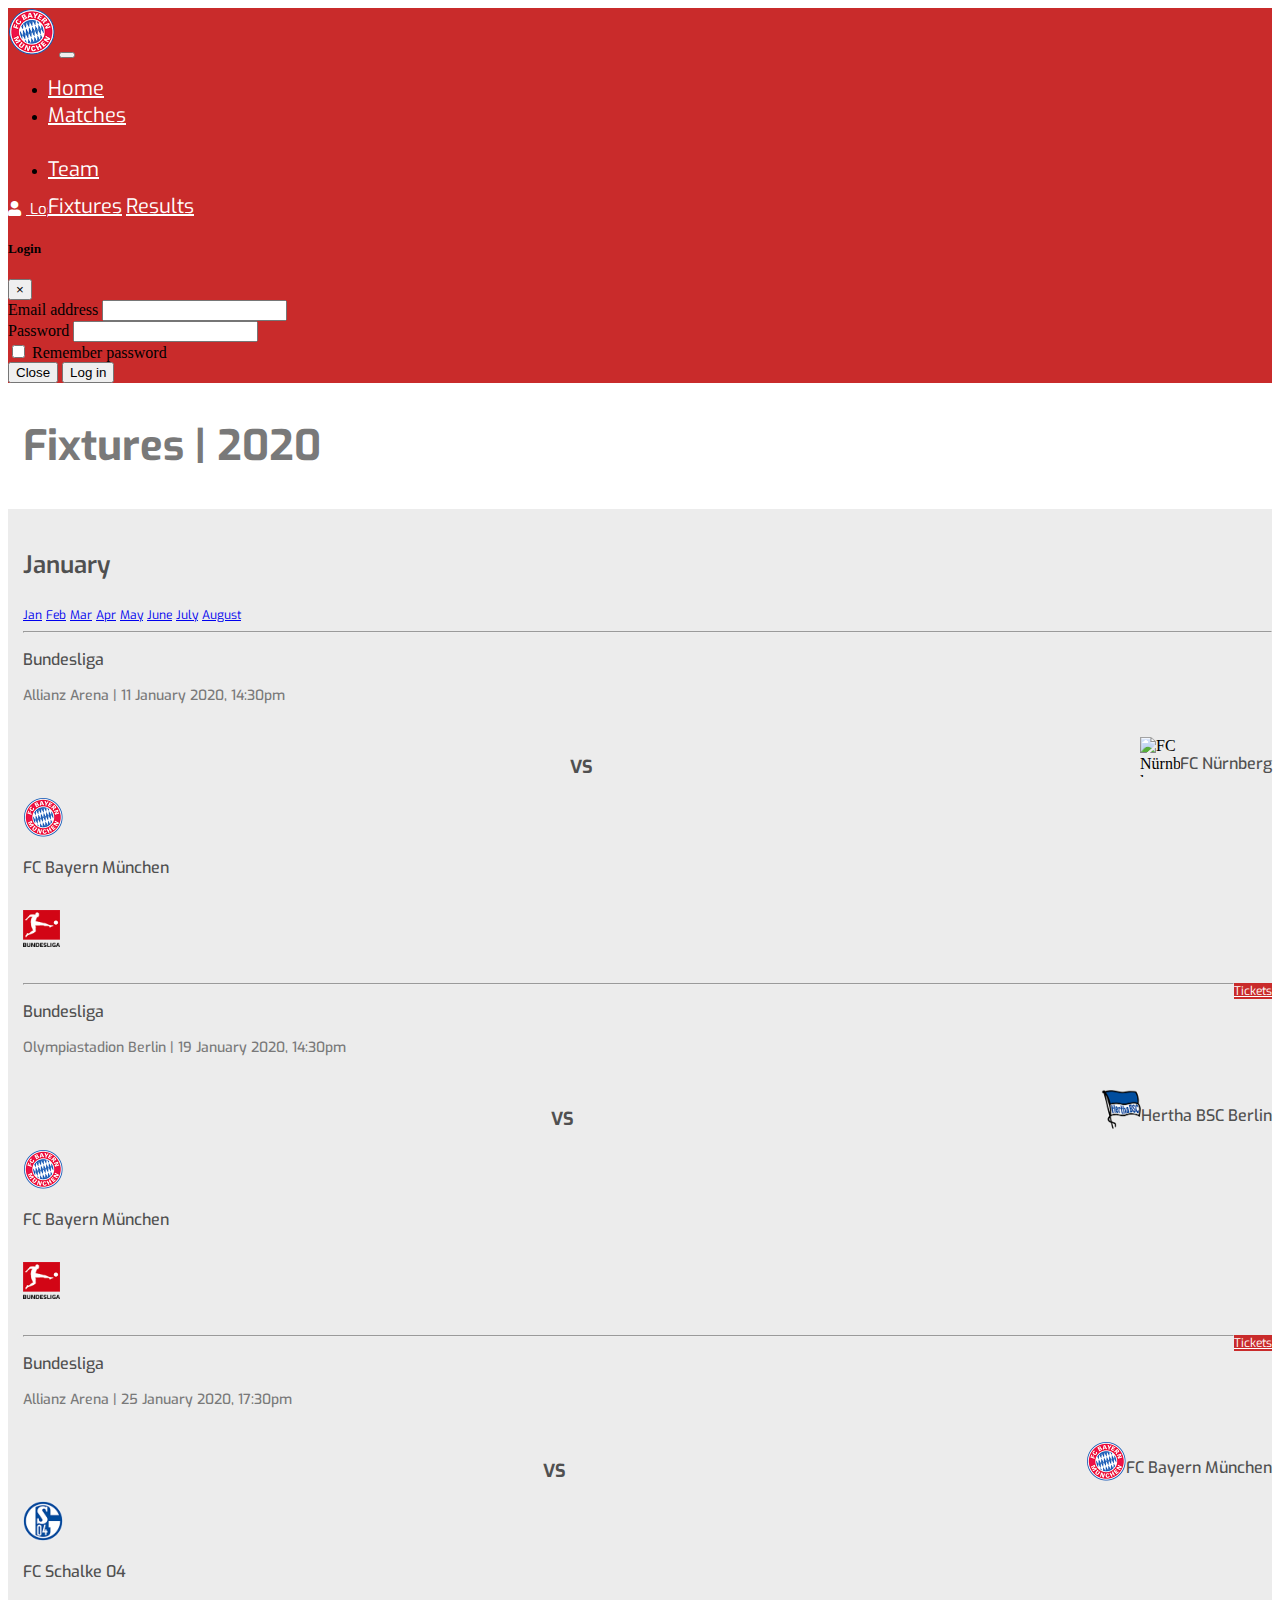
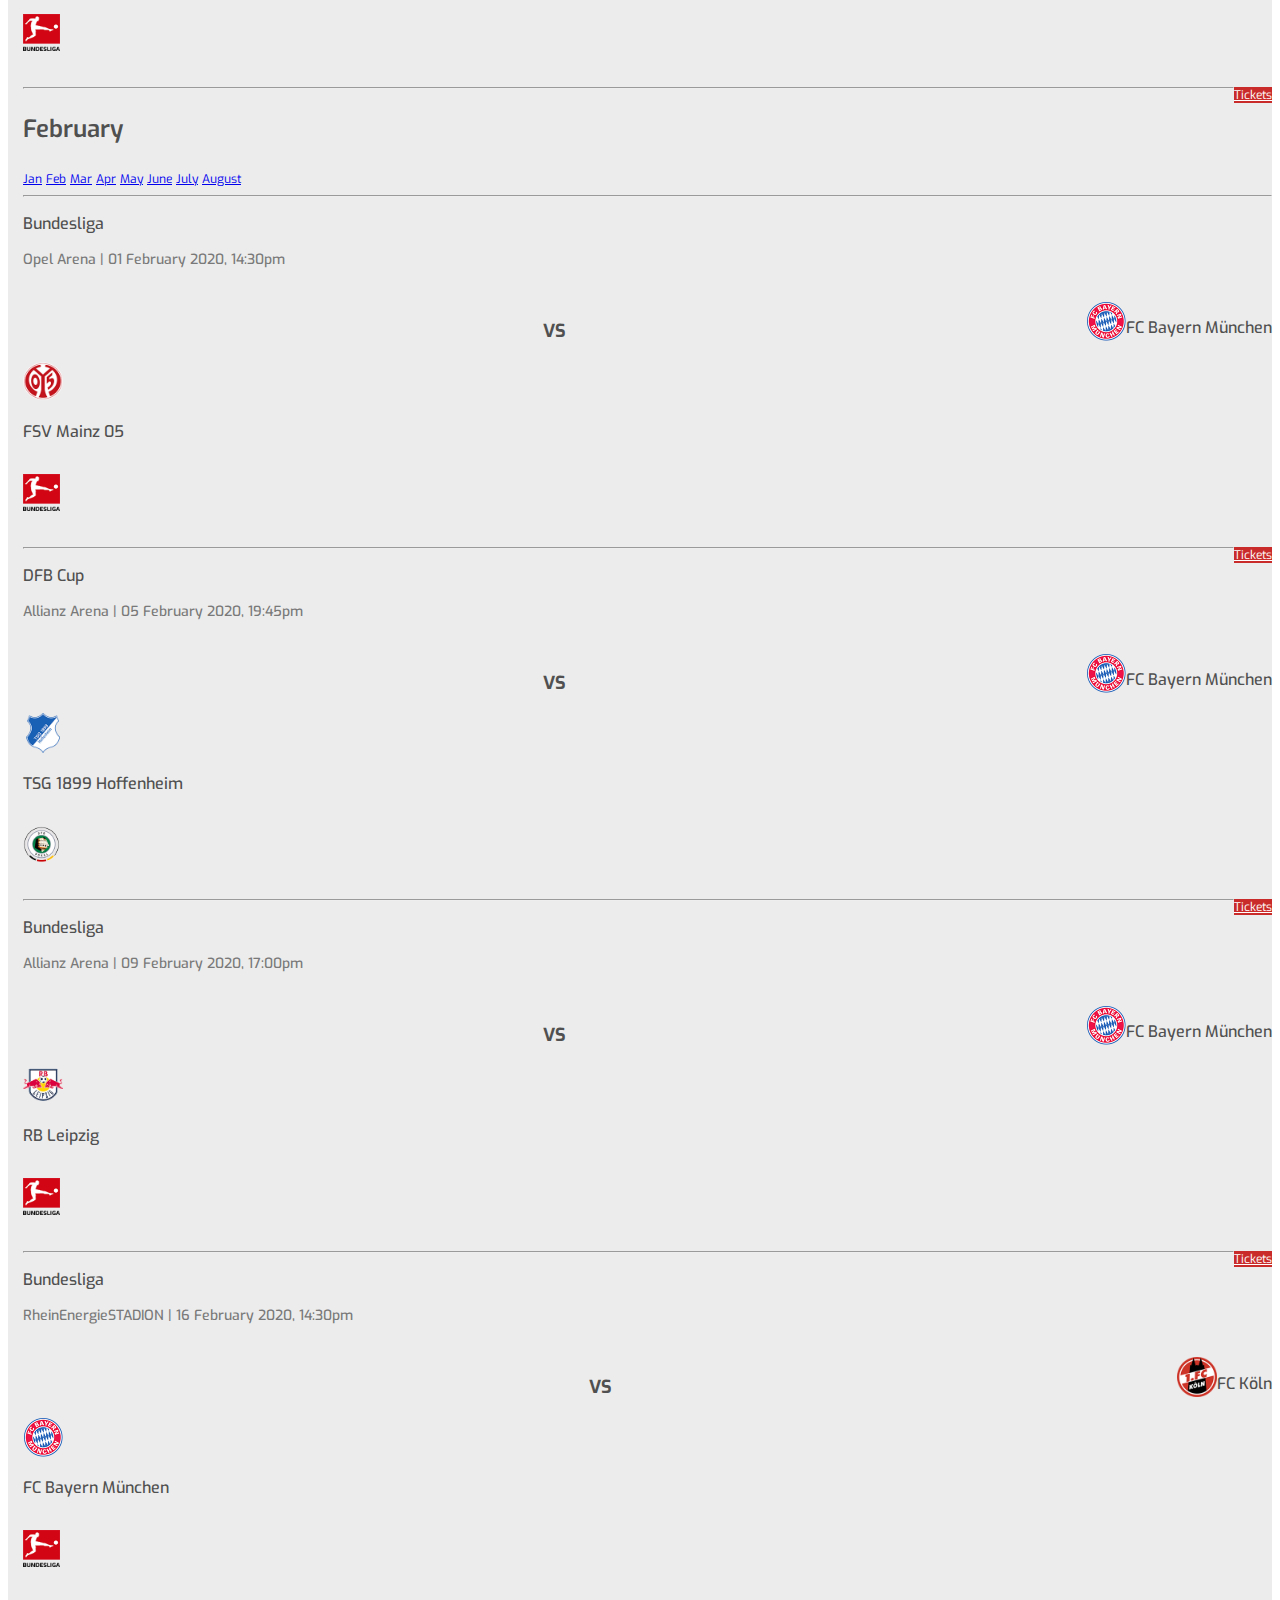
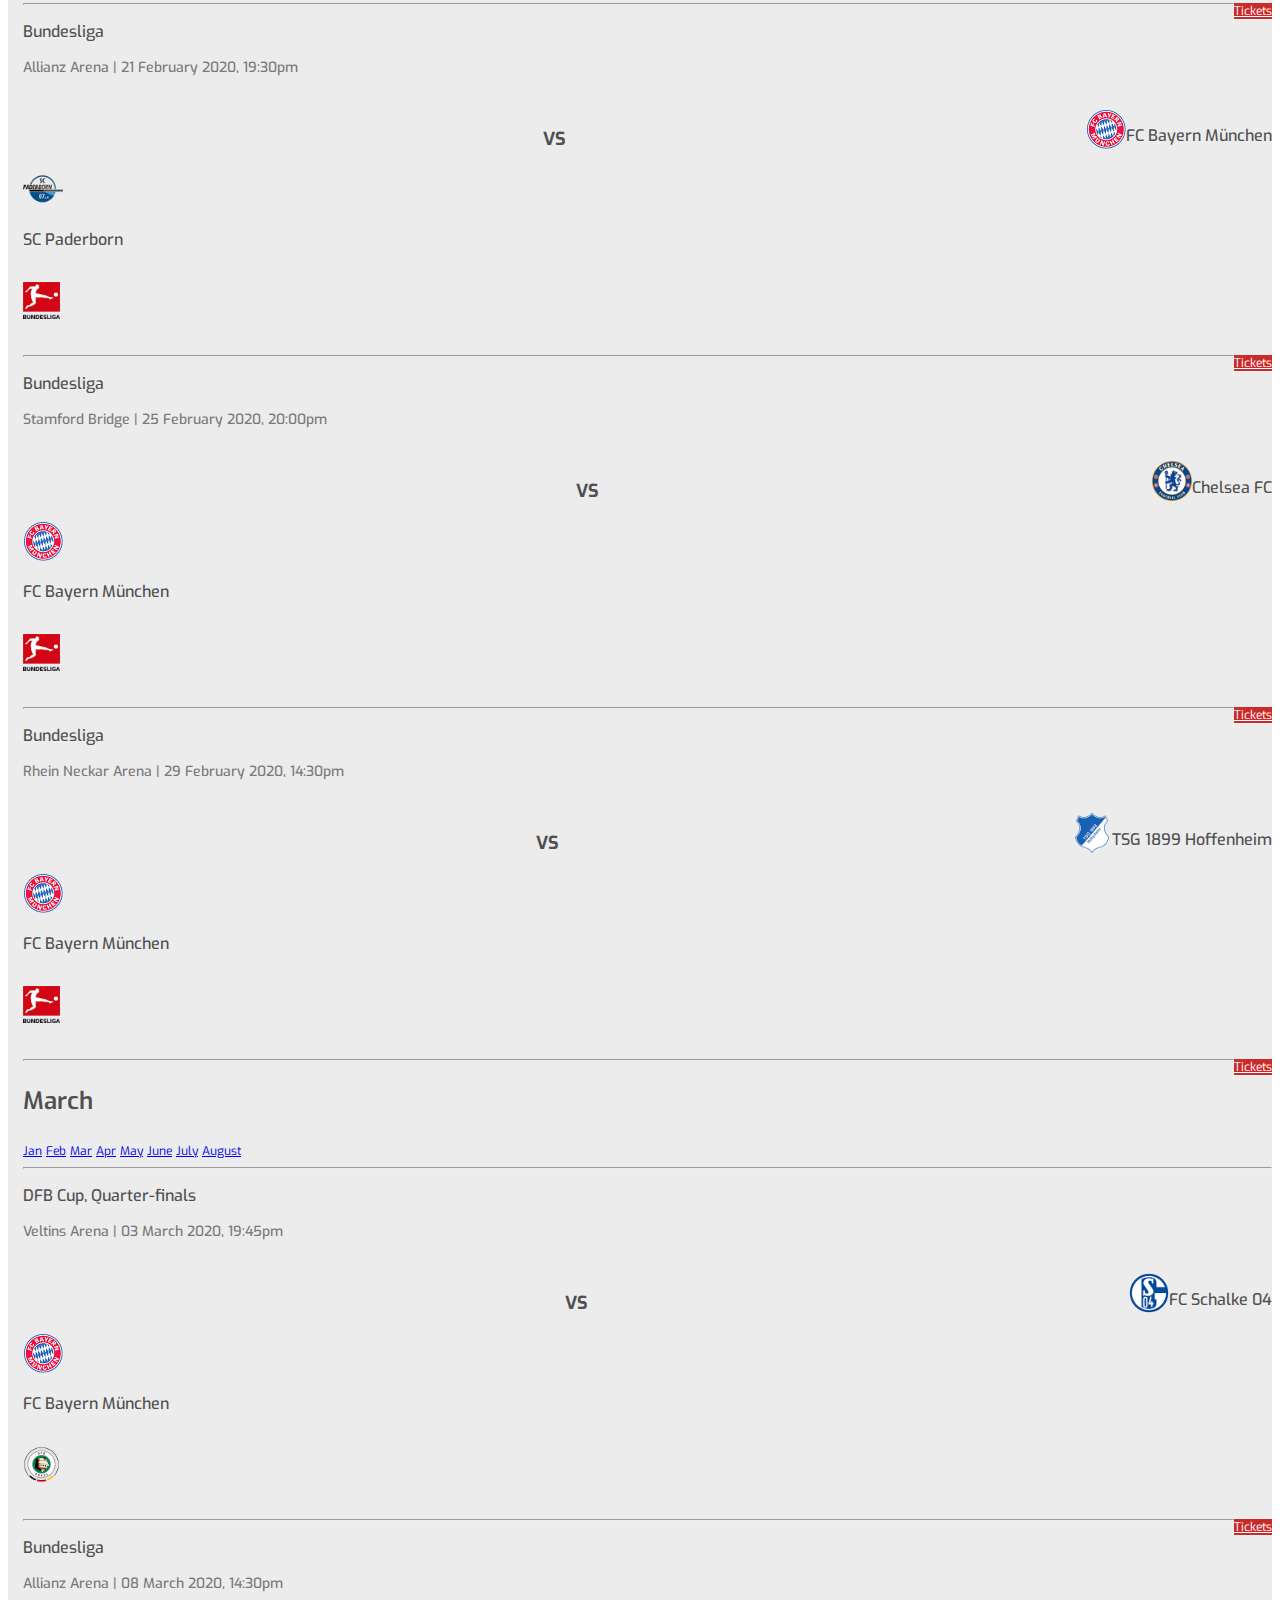
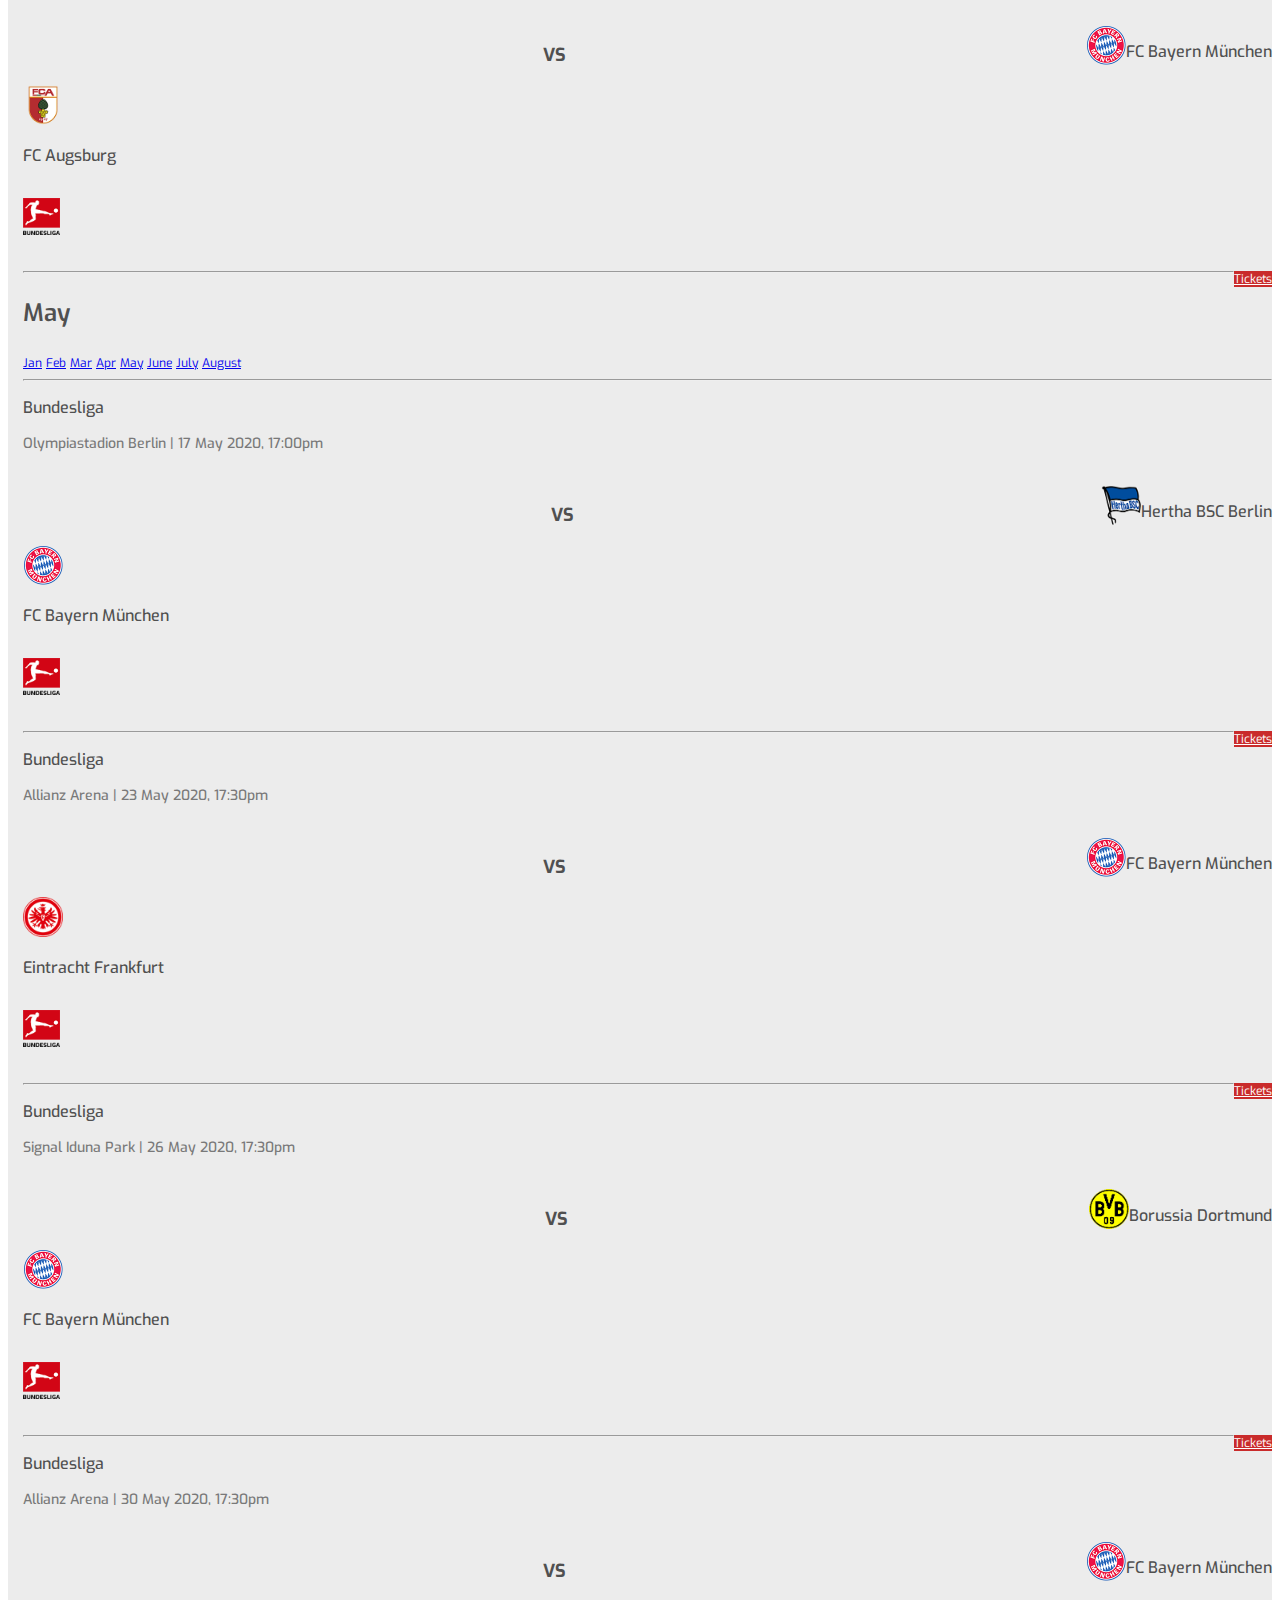
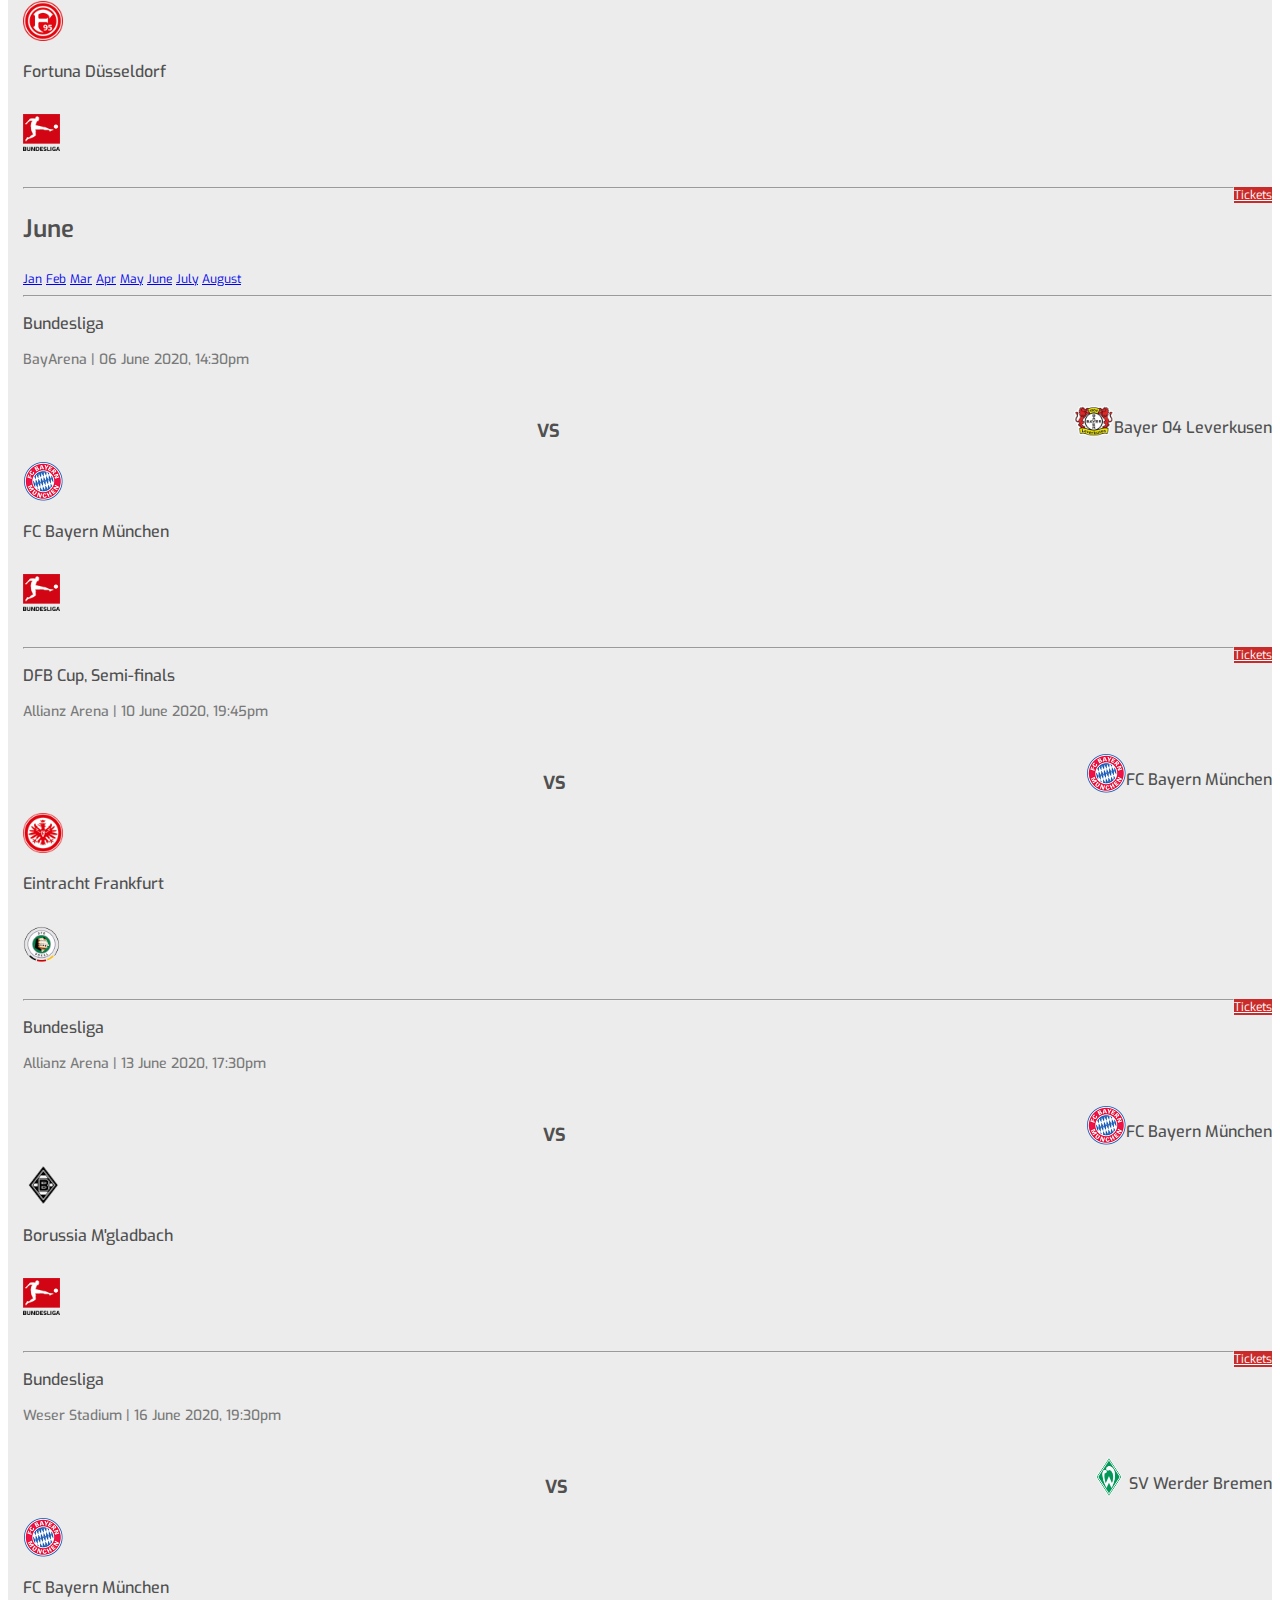
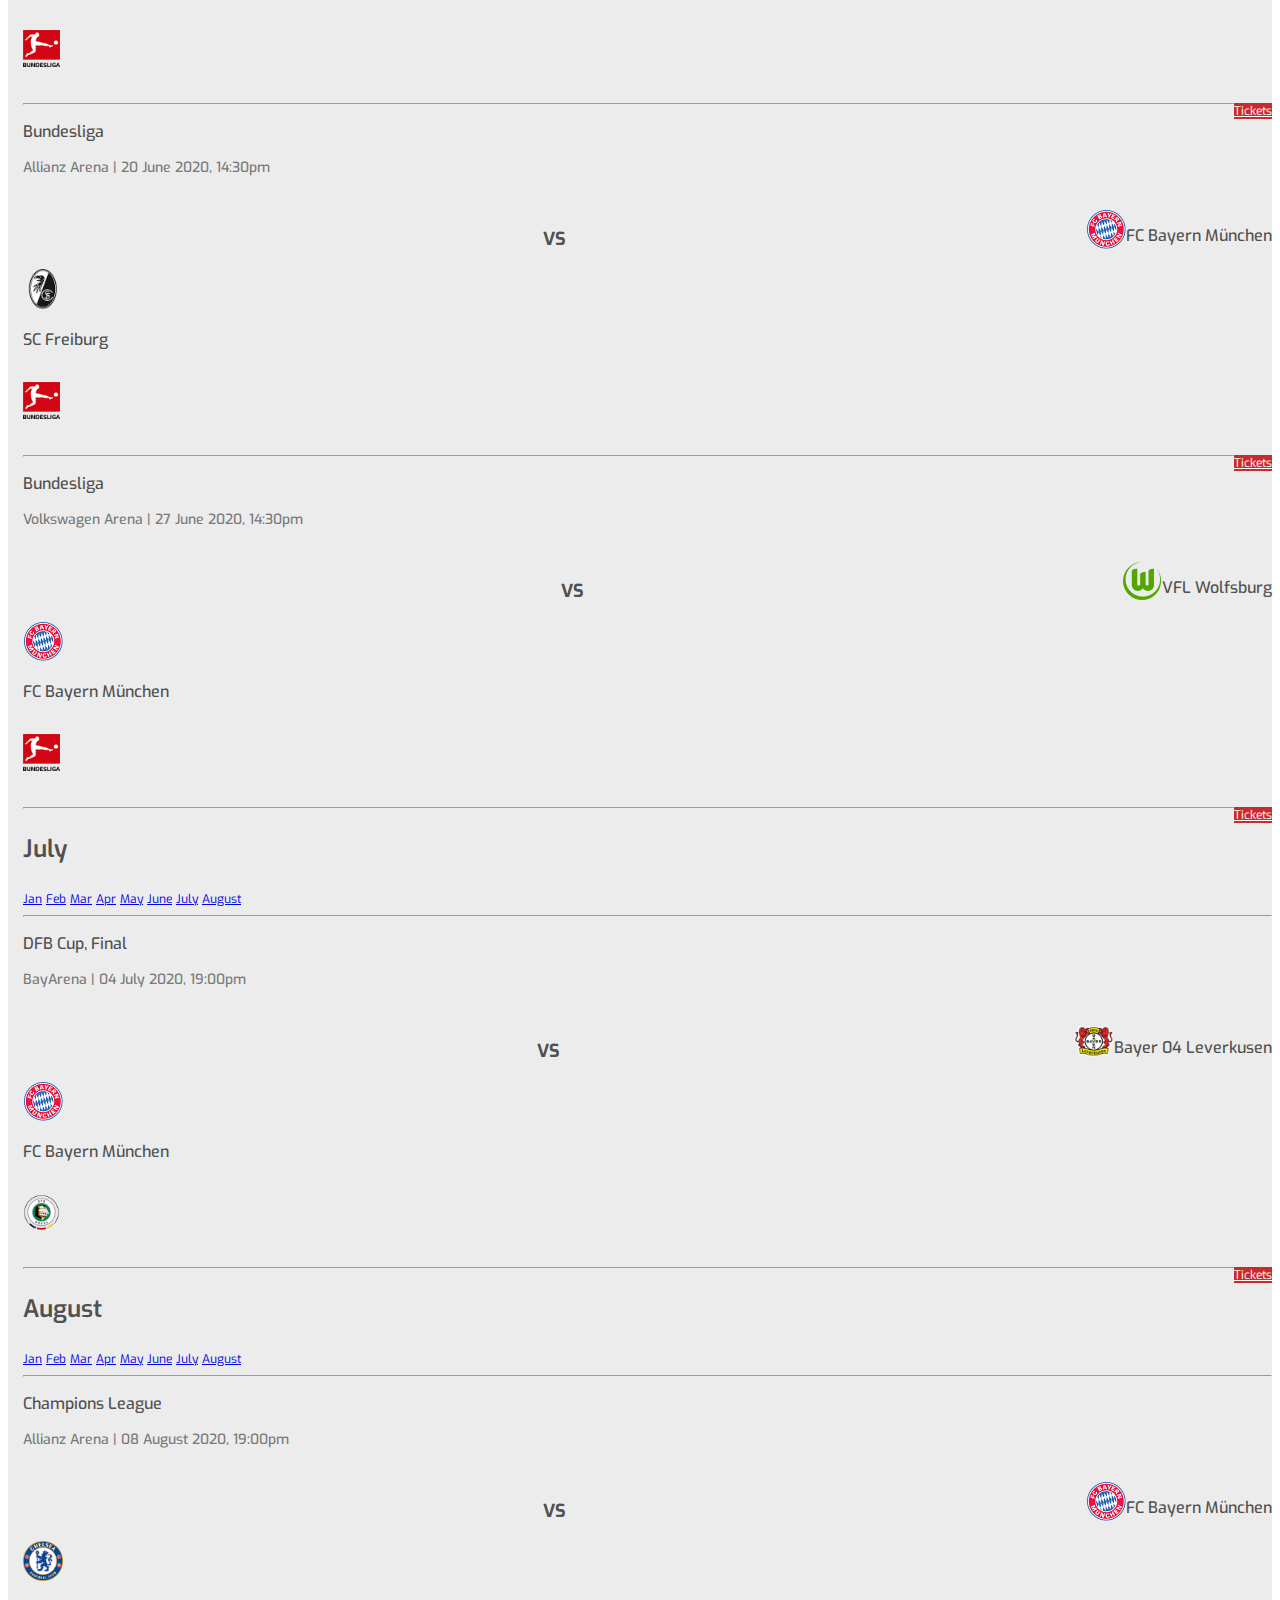
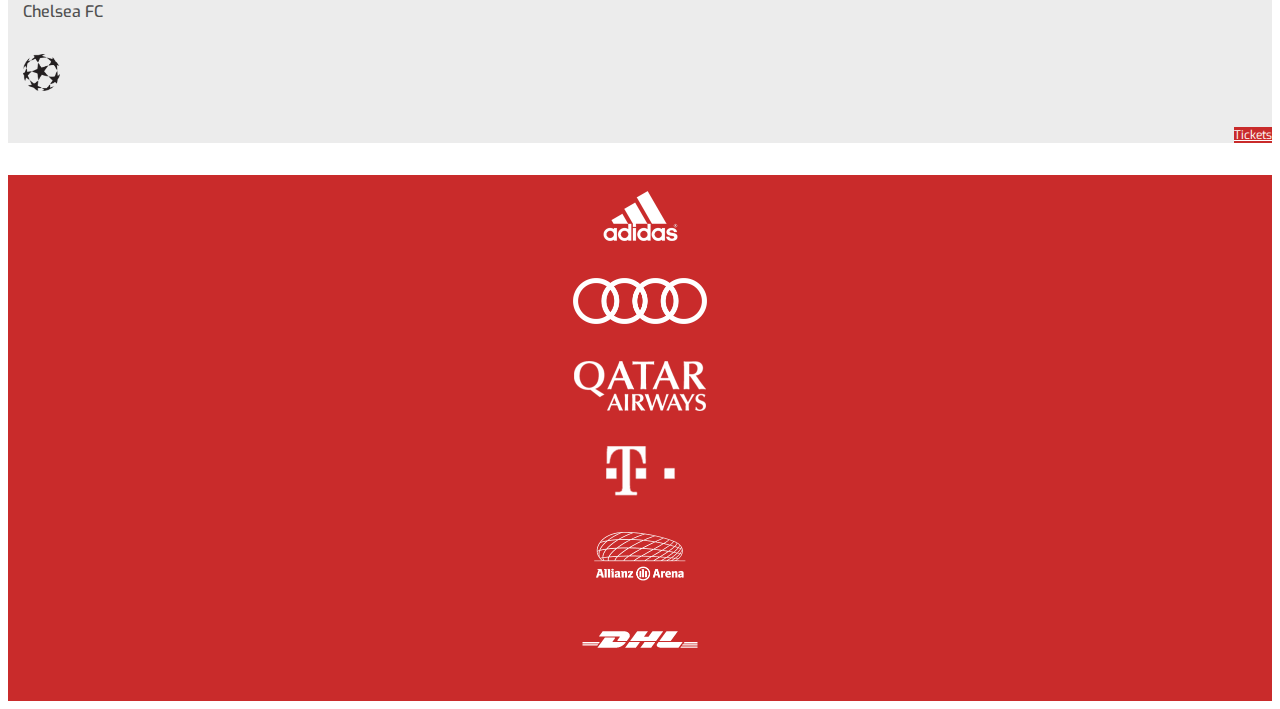
==== commit 221ebbc9: "Added the footer section and added some of the sponsor logo's" ====
--- a/fixtures.html
+++ b/fixtures.html
@@ -25,7 +25,7 @@
                 <a class="nav-link dropdown-toggle" href="#" id="navbarDropdown" role="button" data-toggle="dropdown" aria-haspopup="true" aria-expanded="false">Matches</a>
                 <div class="dropdown-menu" aria-labelledby="navbarDropdown">
                 <a class="dropdown-item" href="fixtures.html">Fixtures</a>
-                <a class="dropdown-item" href="#">Results</a>
+                <a class="dropdown-item" href="results.html">Results</a>
                 </div>
             </li>
             <li class="nav-item">
@@ -73,7 +73,7 @@
     <div class="container">
         <div class="row fixtures-heading">
             <div class="col-12">
-                <h2>FIXUTRES 2019 / 2020</h2>
+                <h2>Fixtures | 2020</h2>
             </div>
         </div>
     </div>
@@ -94,6 +94,7 @@
                     <a type="button" href="#may" class="btn btn-danger">May</a>
                     <a type="button" href="#june" class="btn btn-danger">June</a>
                     <a type="button" href="#july" class="btn btn-danger">July</a>
+                    <a type="button" href="#august" class="btn btn-danger">August</a>
                     </div>
                 </div>
             </div>
@@ -111,19 +112,19 @@
         </div>
         <div class="row fixtures-content justify-content-start">
             <div class="col-3 col-md-4 my-auto fixtures-home-team">
-                <h3>FC Bayern München</h3>
-            </div>
-            <div class="col-2 col-md-1 my-auto fixtures-home-logo">
-                <img src="../assets/images/teams/bayern-munchen.png" alt="Bayern München logo">
-            </div>
-            <div class="col-2 col-md-1 my-auto fixtures-kick-off">
-                <h3>VS</h3>
-            </div>
-            <div class="col-2 col-md-1 my-auto fixtures-away-logo">
-                <img src="../assets/images/teams/leipzig.png" alt="TSG 1899 Hoffenheim logo">
-            </div>
-            <div class="col-3 col-md-4 my-auto fixtures-away-team">
-                <h3>RB Leipzig</h3>
+                <h3>FC Nürnberg</h3>
+            </div>
+            <div class="col-2 col-md-1 my-auto fixtures-home-logo">
+                <img src="../assets/images/teams/nurnberg.png" alt="FC Nürnberg logo">
+            </div>
+            <div class="col-2 col-md-1 my-auto fixtures-kick-off">
+                <h3>VS</h3>
+            </div>
+            <div class="col-2 col-md-1 my-auto fixtures-away-logo">
+                <img src="../assets/images/teams/bayern-munchen.png" alt="FC Bayern München logo">
+            </div>
+            <div class="col-3 col-md-4 my-auto fixtures-away-team">
+                <h3>FC Bayern München</h3>
             </div>
         </div>
         <div class="row fixtures-banner justify-content-between">
@@ -223,6 +224,7 @@
                     <a type="button" href="#may" class="btn btn-danger">May</a>
                     <a type="button" href="#june" class="btn btn-danger">June</a>
                     <a type="button" href="#july" class="btn btn-danger">July</a>
+                    <a type="button" href="#august" class="btn btn-danger">August</a>
                     </div>
                 </div>
             </div>
@@ -496,6 +498,7 @@
                     <a type="button" href="#may" class="btn btn-danger">May</a>
                     <a type="button" href="#june" class="btn btn-danger">June</a>
                     <a type="button" href="#july" class="btn btn-danger">July</a>
+                    <a type="button" href="#august" class="btn btn-danger">August</a>
                     </div>
                 </div>
             </div>
@@ -589,6 +592,7 @@
                     <a type="button" href="#may" class="btn btn-danger">May</a>
                     <a type="button" href="#june" class="btn btn-danger">June</a>
                     <a type="button" href="#july" class="btn btn-danger">July</a>
+                    <a type="button" href="#august" class="btn btn-danger">August</a>
                     </div>
                 </div>
             </div>
@@ -741,228 +745,6 @@
         <div class="row fixtures-month" id="june">
             <div class="col-12">
                  <h3>June</h3>
-            </div>
-        </div>
-    <hr>
-        <div class="row fixture-league-name justify-content-start">
-            <div class="col-12">
-                <h3>Bundesliga</h3>
-            </div>
-        </div>
-        <div class="row fixtures-stadium-date justify-content-start">
-            <div class="col-12">
-                <h3>BayArena | 06 June 2020, 14:30pm</h3>
-            </div>
-        </div>
-        <div class="row fixtures-content justify-content-start">
-            <div class="col-3 col-md-4 my-auto fixtures-home-team">
-                <h3>Bayer 04 Leverkusen</h3>
-            </div>
-            <div class="col-2 col-md-1 my-auto fixtures-home-logo">
-                <img src="../assets/images/teams/leverkusen.png" alt="Bayer 04 Leverkusen logo">
-            </div>
-            <div class="col-2 col-md-1 my-auto fixtures-kick-off">
-                <h3>VS</h3>
-            </div>
-            <div class="col-2 col-md-1 my-auto fixtures-away-logo">
-                <img src="../assets/images/teams/bayern-munchen.png" alt="Bayern München logo">
-            </div>
-            <div class="col-3 col-md-4 my-auto fixtures-away-team">
-                <h3>FC Bayern München</h3>
-            </div>
-        </div>
-        <div class="row fixtures-banner justify-content-between">
-            <div class="col-2 fixtures-banner-content">
-                <img src="../assets/images/leagues/bundesliga.png" alt="Bundesliga logo">
-            </div>
-            <div class="col-3 fixtures-banner-content">
-                <a class="btn" href="https://fcbayern.com/en/tickets" target="_blank">Tickets</a>
-            </div>
-        </div>
-    <hr>
-        <div class="row fixture-league-name justify-content-start">
-            <div class="col-12">
-                <h3>DFB Cup, Semi-finals</h3>
-            </div>
-        </div>
-        <div class="row fixtures-stadium-date justify-content-start">
-            <div class="col-12">
-                <h3>Allianz Arena | 10 June 2020, 19:45pm</h3>
-            </div>
-        </div>
-        <div class="row fixtures-content justify-content-start">
-            <div class="col-3 col-md-4 my-auto fixtures-home-team">
-                <h3>FC Bayern München</h3>
-            </div>
-            <div class="col-2 col-md-1 my-auto fixtures-home-logo">
-                <img src="../assets/images/teams/bayern-munchen.png" alt="Bayern München logo">
-            </div>
-            <div class="col-2 col-md-1 my-auto fixtures-kick-off">
-                <h3>VS</h3>
-            </div>
-            <div class="col-2 col-md-1 my-auto fixtures-away-logo">
-                <img src="../assets/images/teams/frankfurt.png" alt="Eintracht Frankfurt logo">
-            </div>
-            <div class="col-3 col-md-4 my-auto fixtures-away-team">
-                <h3>Eintracht Frankfurt</h3>
-            </div>
-        </div>
-        <div class="row fixtures-banner justify-content-between">
-            <div class="col-2 fixtures-banner-content">
-                <img src="../assets/images/leagues/dfb-cup.png" alt="DFB Cup logo">
-            </div>
-            <div class="col-3 fixtures-banner-content">
-                <a class="btn" href="https://fcbayern.com/en/tickets" target="_blank">Tickets</a>
-            </div>
-        </div>
-    <hr>
-        <div class="row fixture-league-name justify-content-start">
-            <div class="col-12">
-                <h3>Bundesliga</h3>
-            </div>
-        </div>
-        <div class="row fixtures-stadium-date justify-content-start">
-            <div class="col-12">
-                <h3>Allianz Arena | 13 June 2020, 17:30pm</h3>
-            </div>
-        </div>
-        <div class="row fixtures-content justify-content-start">
-            <div class="col-3 col-md-4 my-auto fixtures-home-team">
-                <h3>FC Bayern München</h3>
-            </div>
-            <div class="col-2 col-md-1 my-auto fixtures-home-logo">
-                <img src="../assets/images/teams/bayern-munchen.png" alt="Bayern München logo">
-            </div>
-            <div class="col-2 col-md-1 my-auto fixtures-kick-off">
-                <h3>VS</h3>
-            </div>
-            <div class="col-2 col-md-1 my-auto fixtures-away-logo">
-                <img src="../assets/images/teams/gladbach.png" alt="Borussia Mönchengladbach logo">
-            </div>
-            <div class="col-3 col-md-4 my-auto fixtures-away-team">
-                <h3>Borussia Mönchengladbach</h3>
-            </div>
-        </div>
-        <div class="row fixtures-banner justify-content-between">
-            <div class="col-2 fixtures-banner-content">
-                <img src="../assets/images/leagues/bundesliga.png" alt="Bundesliga logo">
-            </div>
-            <div class="col-3 fixtures-banner-content">
-                <a class="btn" href="https://fcbayern.com/en/tickets" target="_blank">Tickets</a>
-            </div>
-        </div>
-    <hr>
-        <div class="row fixture-league-name justify-content-start">
-            <div class="col-12">
-                <h3>Bundesliga</h3>
-            </div>
-        </div>
-        <div class="row fixtures-stadium-date justify-content-start">
-            <div class="col-12">
-                <h3>Weser Stadium | 16 June 2020, 19:30pm</h3>
-            </div>
-        </div>
-        <div class="row fixtures-content justify-content-start">
-            <div class="col-3 col-md-4 my-auto fixtures-home-team">
-                <h3>SV Werder Bremen</h3>
-            </div>
-            <div class="col-2 col-md-1 my-auto fixtures-home-logo">
-                <img src="../assets/images/teams/bremen.png" alt="SV Werder Bremen logo">
-            </div>
-            <div class="col-2 col-md-1 my-auto fixtures-kick-off">
-                <h3>VS</h3>
-            </div>
-            <div class="col-2 col-md-1 my-auto fixtures-away-logo">
-                <img src="../assets/images/teams/bayern-munchen.png" alt="Bayern München logo">
-            </div>
-            <div class="col-3 col-md-4 my-auto fixtures-away-team">
-                <h3>FC Bayern München</h3>
-            </div>
-        </div>
-        <div class="row fixtures-banner justify-content-between">
-            <div class="col-2 fixtures-banner-content">
-                <img src="../assets/images/leagues/bundesliga.png" alt="Bundesliga logo">
-            </div>
-            <div class="col-3 fixtures-banner-content">
-                <a class="btn" href="https://fcbayern.com/en/tickets" target="_blank">Tickets</a>
-            </div>
-        </div>
-    <hr>
-        <div class="row fixture-league-name justify-content-start">
-            <div class="col-12">
-                <h3>Bundesliga</h3>
-            </div>
-        </div>
-        <div class="row fixtures-stadium-date justify-content-start">
-            <div class="col-12">
-                <h3>Allianz Arena | 20 June 2020, 14:30pm</h3>
-            </div>
-        </div>
-        <div class="row fixtures-content justify-content-start">
-            <div class="col-3 col-md-4 my-auto fixtures-home-team">
-                <h3>FC Bayern München</h3>
-            </div>
-            <div class="col-2 col-md-1 my-auto fixtures-home-logo">
-                <img src="../assets/images/teams/bayern-munchen.png" alt="Bayern München logo">
-            </div>
-            <div class="col-2 col-md-1 my-auto fixtures-kick-off">
-                <h3>VS</h3>
-            </div>
-            <div class="col-2 col-md-1 my-auto fixtures-away-logo">
-                <img src="../assets/images/teams/freiburg.png" alt="SC Freiburg logo">
-            </div>
-            <div class="col-3 col-md-4 my-auto fixtures-away-team">
-                <h3>SC Freiburg</h3>
-            </div>
-        </div>
-        <div class="row fixtures-banner justify-content-between">
-            <div class="col-2 fixtures-banner-content">
-                <img src="../assets/images/leagues/bundesliga.png" alt="Bundesliga logo">
-            </div>
-            <div class="col-3 fixtures-banner-content">
-                <a class="btn" href="https://fcbayern.com/en/tickets" target="_blank">Tickets</a>
-            </div>
-        </div>
-    <hr>
-        <div class="row fixture-league-name justify-content-start">
-            <div class="col-12">
-                <h3>Bundesliga</h3>
-            </div>
-        </div>
-        <div class="row fixtures-stadium-date justify-content-start">
-            <div class="col-12">
-                <h3>Volkswagen Arena | 27 June 2020, 14:30pm</h3>
-            </div>
-        </div>
-        <div class="row fixtures-content justify-content-start">
-            <div class="col-3 col-md-4 my-auto fixtures-home-team">
-                <h3>VFL Wolfsburg</h3>
-            </div>
-            <div class="col-2 col-md-1 my-auto fixtures-home-logo">
-                <img src="../assets/images/teams/wolfsburg.png" alt="SV Werder Bremen logo">
-            </div>
-            <div class="col-2 col-md-1 my-auto fixtures-kick-off">
-                <h3>VS</h3>
-            </div>
-            <div class="col-2 col-md-1 my-auto fixtures-away-logo">
-                <img src="../assets/images/teams/bayern-munchen.png" alt="Bayern München logo">
-            </div>
-            <div class="col-3 col-md-4 my-auto fixtures-away-team">
-                <h3>FC Bayern München</h3>
-            </div>
-        </div>
-        <div class="row fixtures-banner justify-content-between">
-            <div class="col-2 fixtures-banner-content">
-                <img src="../assets/images/leagues/bundesliga.png" alt="Bundesliga logo">
-            </div>
-            <div class="col-3 fixtures-banner-content">
-                <a class="btn" href="https://fcbayern.com/en/tickets" target="_blank">Tickets</a>
-            </div>
-        </div>
-    <hr>
-        <div class="row fixtures-month" id="july">
-            <div class="col-12">
-                 <h3>July</h3>
             </div>
         </div>
         <div class="row justify-content-end fixtures-month-nav">
@@ -976,6 +758,7 @@
                     <a type="button" href="#may" class="btn btn-danger">May</a>
                     <a type="button" href="#june" class="btn btn-danger">June</a>
                     <a type="button" href="#july" class="btn btn-danger">July</a>
+                    <a type="button" href="#august" class="btn btn-danger">August</a>
                     </div>
                 </div>
             </div>
@@ -983,6 +766,244 @@
     <hr>
         <div class="row fixture-league-name justify-content-start">
             <div class="col-12">
+                <h3>Bundesliga</h3>
+            </div>
+        </div>
+        <div class="row fixtures-stadium-date justify-content-start">
+            <div class="col-12">
+                <h3>BayArena | 06 June 2020, 14:30pm</h3>
+            </div>
+        </div>
+        <div class="row fixtures-content justify-content-start">
+            <div class="col-3 col-md-4 my-auto fixtures-home-team">
+                <h3>Bayer 04 Leverkusen</h3>
+            </div>
+            <div class="col-2 col-md-1 my-auto fixtures-home-logo">
+                <img src="../assets/images/teams/leverkusen.png" alt="Bayer 04 Leverkusen logo">
+            </div>
+            <div class="col-2 col-md-1 my-auto fixtures-kick-off">
+                <h3>VS</h3>
+            </div>
+            <div class="col-2 col-md-1 my-auto fixtures-away-logo">
+                <img src="../assets/images/teams/bayern-munchen.png" alt="Bayern München logo">
+            </div>
+            <div class="col-3 col-md-4 my-auto fixtures-away-team">
+                <h3>FC Bayern München</h3>
+            </div>
+        </div>
+        <div class="row fixtures-banner justify-content-between">
+            <div class="col-2 fixtures-banner-content">
+                <img src="../assets/images/leagues/bundesliga.png" alt="Bundesliga logo">
+            </div>
+            <div class="col-3 fixtures-banner-content">
+                <a class="btn" href="https://fcbayern.com/en/tickets" target="_blank">Tickets</a>
+            </div>
+        </div>
+    <hr>
+        <div class="row fixture-league-name justify-content-start">
+            <div class="col-12">
+                <h3>DFB Cup, Semi-finals</h3>
+            </div>
+        </div>
+        <div class="row fixtures-stadium-date justify-content-start">
+            <div class="col-12">
+                <h3>Allianz Arena | 10 June 2020, 19:45pm</h3>
+            </div>
+        </div>
+        <div class="row fixtures-content justify-content-start">
+            <div class="col-3 col-md-4 my-auto fixtures-home-team">
+                <h3>FC Bayern München</h3>
+            </div>
+            <div class="col-2 col-md-1 my-auto fixtures-home-logo">
+                <img src="../assets/images/teams/bayern-munchen.png" alt="Bayern München logo">
+            </div>
+            <div class="col-2 col-md-1 my-auto fixtures-kick-off">
+                <h3>VS</h3>
+            </div>
+            <div class="col-2 col-md-1 my-auto fixtures-away-logo">
+                <img src="../assets/images/teams/frankfurt.png" alt="Eintracht Frankfurt logo">
+            </div>
+            <div class="col-3 col-md-4 my-auto fixtures-away-team">
+                <h3>Eintracht Frankfurt</h3>
+            </div>
+        </div>
+        <div class="row fixtures-banner justify-content-between">
+            <div class="col-2 fixtures-banner-content">
+                <img src="../assets/images/leagues/dfb-cup.png" alt="DFB Cup logo">
+            </div>
+            <div class="col-3 fixtures-banner-content">
+                <a class="btn" href="https://fcbayern.com/en/tickets" target="_blank">Tickets</a>
+            </div>
+        </div>
+    <hr>
+        <div class="row fixture-league-name justify-content-start">
+            <div class="col-12">
+                <h3>Bundesliga</h3>
+            </div>
+        </div>
+        <div class="row fixtures-stadium-date justify-content-start">
+            <div class="col-12">
+                <h3>Allianz Arena | 13 June 2020, 17:30pm</h3>
+            </div>
+        </div>
+        <div class="row fixtures-content justify-content-start">
+            <div class="col-3 col-md-4 my-auto fixtures-home-team">
+                <h3>FC Bayern München</h3>
+            </div>
+            <div class="col-2 col-md-1 my-auto fixtures-home-logo">
+                <img src="../assets/images/teams/bayern-munchen.png" alt="Bayern München logo">
+            </div>
+            <div class="col-2 col-md-1 my-auto fixtures-kick-off">
+                <h3>VS</h3>
+            </div>
+            <div class="col-2 col-md-1 my-auto fixtures-away-logo">
+                <img src="../assets/images/teams/gladbach.png" alt="Borussia Mönchengladbach logo">
+            </div>
+            <div class="col-3 col-md-4 my-auto fixtures-away-team">
+                <h3>Borussia M'gladbach</h3>
+            </div>
+        </div>
+        <div class="row fixtures-banner justify-content-between">
+            <div class="col-2 fixtures-banner-content">
+                <img src="../assets/images/leagues/bundesliga.png" alt="Bundesliga logo">
+            </div>
+            <div class="col-3 fixtures-banner-content">
+                <a class="btn" href="https://fcbayern.com/en/tickets" target="_blank">Tickets</a>
+            </div>
+        </div>
+    <hr>
+        <div class="row fixture-league-name justify-content-start">
+            <div class="col-12">
+                <h3>Bundesliga</h3>
+            </div>
+        </div>
+        <div class="row fixtures-stadium-date justify-content-start">
+            <div class="col-12">
+                <h3>Weser Stadium | 16 June 2020, 19:30pm</h3>
+            </div>
+        </div>
+        <div class="row fixtures-content justify-content-start">
+            <div class="col-3 col-md-4 my-auto fixtures-home-team">
+                <h3>SV Werder Bremen</h3>
+            </div>
+            <div class="col-2 col-md-1 my-auto fixtures-home-logo">
+                <img src="../assets/images/teams/bremen.png" alt="SV Werder Bremen logo">
+            </div>
+            <div class="col-2 col-md-1 my-auto fixtures-kick-off">
+                <h3>VS</h3>
+            </div>
+            <div class="col-2 col-md-1 my-auto fixtures-away-logo">
+                <img src="../assets/images/teams/bayern-munchen.png" alt="Bayern München logo">
+            </div>
+            <div class="col-3 col-md-4 my-auto fixtures-away-team">
+                <h3>FC Bayern München</h3>
+            </div>
+        </div>
+        <div class="row fixtures-banner justify-content-between">
+            <div class="col-2 fixtures-banner-content">
+                <img src="../assets/images/leagues/bundesliga.png" alt="Bundesliga logo">
+            </div>
+            <div class="col-3 fixtures-banner-content">
+                <a class="btn" href="https://fcbayern.com/en/tickets" target="_blank">Tickets</a>
+            </div>
+        </div>
+    <hr>
+        <div class="row fixture-league-name justify-content-start">
+            <div class="col-12">
+                <h3>Bundesliga</h3>
+            </div>
+        </div>
+        <div class="row fixtures-stadium-date justify-content-start">
+            <div class="col-12">
+                <h3>Allianz Arena | 20 June 2020, 14:30pm</h3>
+            </div>
+        </div>
+        <div class="row fixtures-content justify-content-start">
+            <div class="col-3 col-md-4 my-auto fixtures-home-team">
+                <h3>FC Bayern München</h3>
+            </div>
+            <div class="col-2 col-md-1 my-auto fixtures-home-logo">
+                <img src="../assets/images/teams/bayern-munchen.png" alt="Bayern München logo">
+            </div>
+            <div class="col-2 col-md-1 my-auto fixtures-kick-off">
+                <h3>VS</h3>
+            </div>
+            <div class="col-2 col-md-1 my-auto fixtures-away-logo">
+                <img src="../assets/images/teams/freiburg.png" alt="SC Freiburg logo">
+            </div>
+            <div class="col-3 col-md-4 my-auto fixtures-away-team">
+                <h3>SC Freiburg</h3>
+            </div>
+        </div>
+        <div class="row fixtures-banner justify-content-between">
+            <div class="col-2 fixtures-banner-content">
+                <img src="../assets/images/leagues/bundesliga.png" alt="Bundesliga logo">
+            </div>
+            <div class="col-3 fixtures-banner-content">
+                <a class="btn" href="https://fcbayern.com/en/tickets" target="_blank">Tickets</a>
+            </div>
+        </div>
+    <hr>
+        <div class="row fixture-league-name justify-content-start">
+            <div class="col-12">
+                <h3>Bundesliga</h3>
+            </div>
+        </div>
+        <div class="row fixtures-stadium-date justify-content-start">
+            <div class="col-12">
+                <h3>Volkswagen Arena | 27 June 2020, 14:30pm</h3>
+            </div>
+        </div>
+        <div class="row fixtures-content justify-content-start">
+            <div class="col-3 col-md-4 my-auto fixtures-home-team">
+                <h3>VFL Wolfsburg</h3>
+            </div>
+            <div class="col-2 col-md-1 my-auto fixtures-home-logo">
+                <img src="../assets/images/teams/wolfsburg.png" alt="SV Werder Bremen logo">
+            </div>
+            <div class="col-2 col-md-1 my-auto fixtures-kick-off">
+                <h3>VS</h3>
+            </div>
+            <div class="col-2 col-md-1 my-auto fixtures-away-logo">
+                <img src="../assets/images/teams/bayern-munchen.png" alt="Bayern München logo">
+            </div>
+            <div class="col-3 col-md-4 my-auto fixtures-away-team">
+                <h3>FC Bayern München</h3>
+            </div>
+        </div>
+        <div class="row fixtures-banner justify-content-between">
+            <div class="col-2 fixtures-banner-content">
+                <img src="../assets/images/leagues/bundesliga.png" alt="Bundesliga logo">
+            </div>
+            <div class="col-3 fixtures-banner-content">
+                <a class="btn" href="https://fcbayern.com/en/tickets" target="_blank">Tickets</a>
+            </div>
+        </div>
+    <hr>
+        <div class="row fixtures-month" id="july">
+            <div class="col-12">
+                 <h3>July</h3>
+            </div>
+        </div>
+        <div class="row justify-content-end fixtures-month-nav">
+            <div class="col-12">
+                <div class="btn-toolbar" role="toolbar" aria-label="Toolbar with button groups">
+                    <div class="btn-group mr-2" role="group" aria-label="First group">
+                    <a type="button" href="#january" class="btn btn-danger">Jan</a>
+                    <a type="button" href="#february" class="btn btn-danger">Feb</a>
+                    <a type="button" href="#march" class="btn btn-danger">Mar</a>
+                    <a type="button" href="#april" class="btn btn-danger">Apr</a>
+                    <a type="button" href="#may" class="btn btn-danger">May</a>
+                    <a type="button" href="#june" class="btn btn-danger">June</a>
+                    <a type="button" href="#july" class="btn btn-danger">July</a>
+                    <a type="button" href="#august" class="btn btn-danger">August</a>
+                    </div>
+                </div>
+            </div>
+        </div>
+    <hr>
+        <div class="row fixture-league-name justify-content-start">
+            <div class="col-12">
                 <h3>DFB Cup, Final</h3>
             </div>
         </div>
@@ -1017,6 +1038,28 @@
             </div>
         </div>
     <hr>
+        <div class="row fixtures-month" id="august">
+            <div class="col-12">
+                 <h3>August</h3>
+            </div>
+        </div>
+        <div class="row justify-content-end fixtures-month-nav">
+            <div class="col-12">
+                <div class="btn-toolbar" role="toolbar" aria-label="Toolbar with button groups">
+                    <div class="btn-group mr-2" role="group" aria-label="First group">
+                    <a type="button" href="#january" class="btn btn-danger">Jan</a>
+                    <a type="button" href="#february" class="btn btn-danger">Feb</a>
+                    <a type="button" href="#march" class="btn btn-danger">Mar</a>
+                    <a type="button" href="#april" class="btn btn-danger">Apr</a>
+                    <a type="button" href="#may" class="btn btn-danger">May</a>
+                    <a type="button" href="#june" class="btn btn-danger">June</a>
+                    <a type="button" href="#july" class="btn btn-danger">July</a>
+                    <a type="button" href="#august" class="btn btn-danger">August</a>
+                    </div>
+                </div>
+            </div>
+        </div>
+    <hr>
         <div class="row fixture-league-name justify-content-start">
             <div class="col-12">
                 <h3>Champions League</h3>
@@ -1024,7 +1067,7 @@
         </div>
         <div class="row fixtures-stadium-date justify-content-start">
             <div class="col-12">
-                <h3>Allianz Arena | 08 July 2020, 19:00pm</h3>
+                <h3>Allianz Arena | 08 August 2020, 19:00pm</h3>
             </div>
         </div>
         <div class="row fixtures-content justify-content-start">
@@ -1053,6 +1096,31 @@
             </div>
         </div>
     </div>
+
+<footer class="bayern-footer">
+    <div class="container">
+       <div class="row justify-content-center bayern-footer-sponsors">
+           <div class="col-4 col-md-3">
+              <img src="../assets/images/sponsors/adidas.png" alt="Adidas logo">
+           </div>
+           <div class="col-4 col-md-3">
+              <img src="../assets/images/sponsors/audi.png" alt="Audi logo" height="50px">
+           </div>
+           <div class="col-4 col-md-3">
+              <img src="../assets/images/sponsors/qatar.png" alt="Qatar Airways logo">
+           </div>
+           <div class="col-4 col-md-3">
+              <img src="../assets/images/sponsors/t-mobile.png" alt="T-Mobile logo">
+           </div>
+           <div class="col-4 col-md-3">
+              <img src="../assets/images/sponsors/allianz.png" alt="Allianz logo">
+           </div>
+           <div class="col-4 col-md-3">
+              <img src="../assets/images/sponsors/dhl.png" alt="DHL logo">
+           </div>
+       </div>
+    </div>
+</footer>   
 
 
 
--- a/assets/css/style.css
+++ b/assets/css/style.css
@@ -41,7 +41,7 @@
     color: #ffffff;
 }
 
-/*-------------------------------- Fixtures */
+/*-------------------------------- Fixtures / Results */
 
 .fixtures-heading {
     font-family: "Exo", sans-serif;
@@ -56,6 +56,7 @@
 
 .fixtures-wrapper {
     margin-top: 1rem;
+    margin-bottom: 2rem;
     padding-left: 15px;
     padding-top: 1rem;
     padding-bottom: 1rem;
@@ -119,8 +120,8 @@
 
 .fixtures-kick-off h3 {
     font-family: "Exo", sans-serif;
-    font-size: 24px;
-    font-weight: 500;
+    font-size: 18px;
+    font-weight: 700;
     color: #505050;
 }
 
@@ -150,3 +151,40 @@
     float: right;
 
 }
+
+/*-------------------------------- Footer */
+
+.bayern-footer {
+    min-height: 500px;
+    background-color: #c92b2b;
+}
+
+.bayern-footer-sponsors {
+    text-align: center;
+    padding-top: 1rem;
+    line-height: 5rem;
+}
+
+.bayern-footer-sponsors img {
+    height: 50px;
+}
+
+@media screen and (max-width: 576px) {
+    .bayern-footer-sponsors img {
+    height: 30px;
+}
+}
+
+@media screen and (max-width: 768px) {
+    .bayern-footer-sponsors img {
+    height: 40px;
+}
+}
+
+@media screen and (max-width: 992px) {
+    .bayern-footer-sponsors img {
+    height: 40px;
+}
+}
+
+   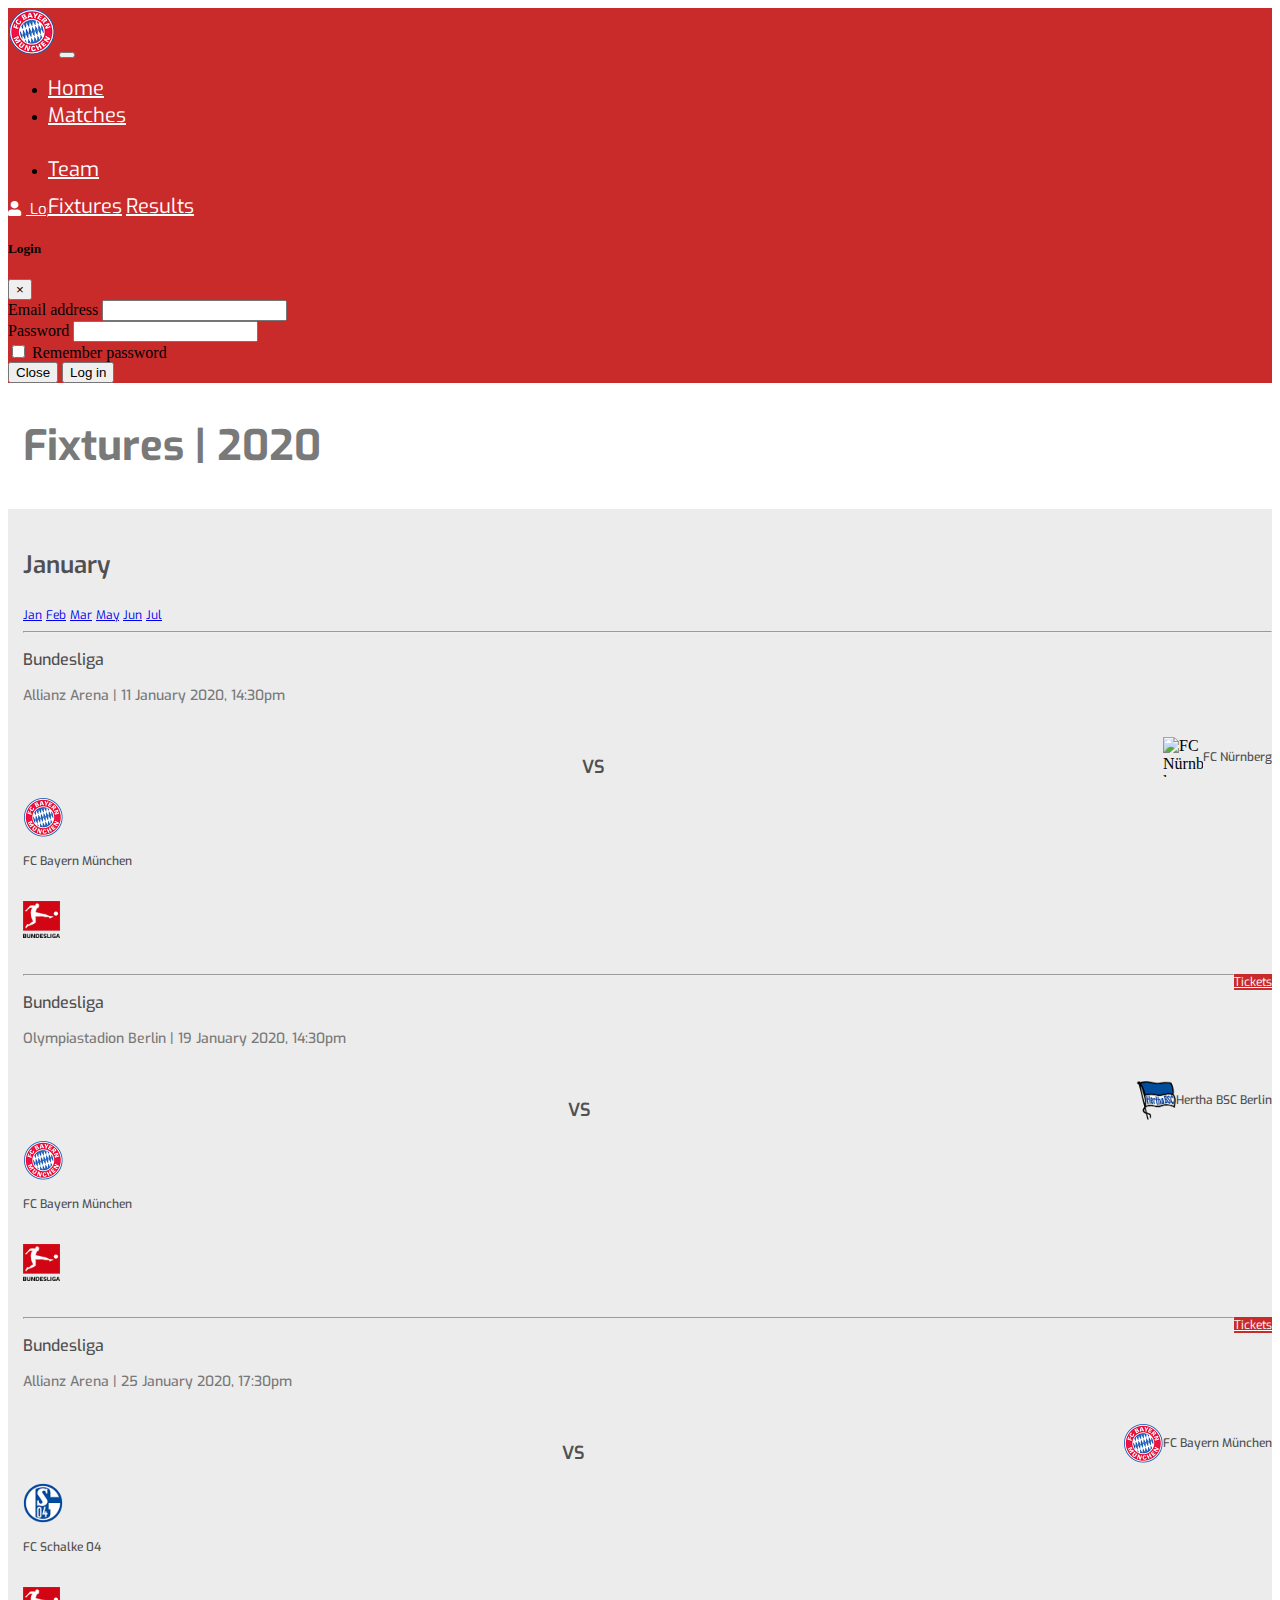
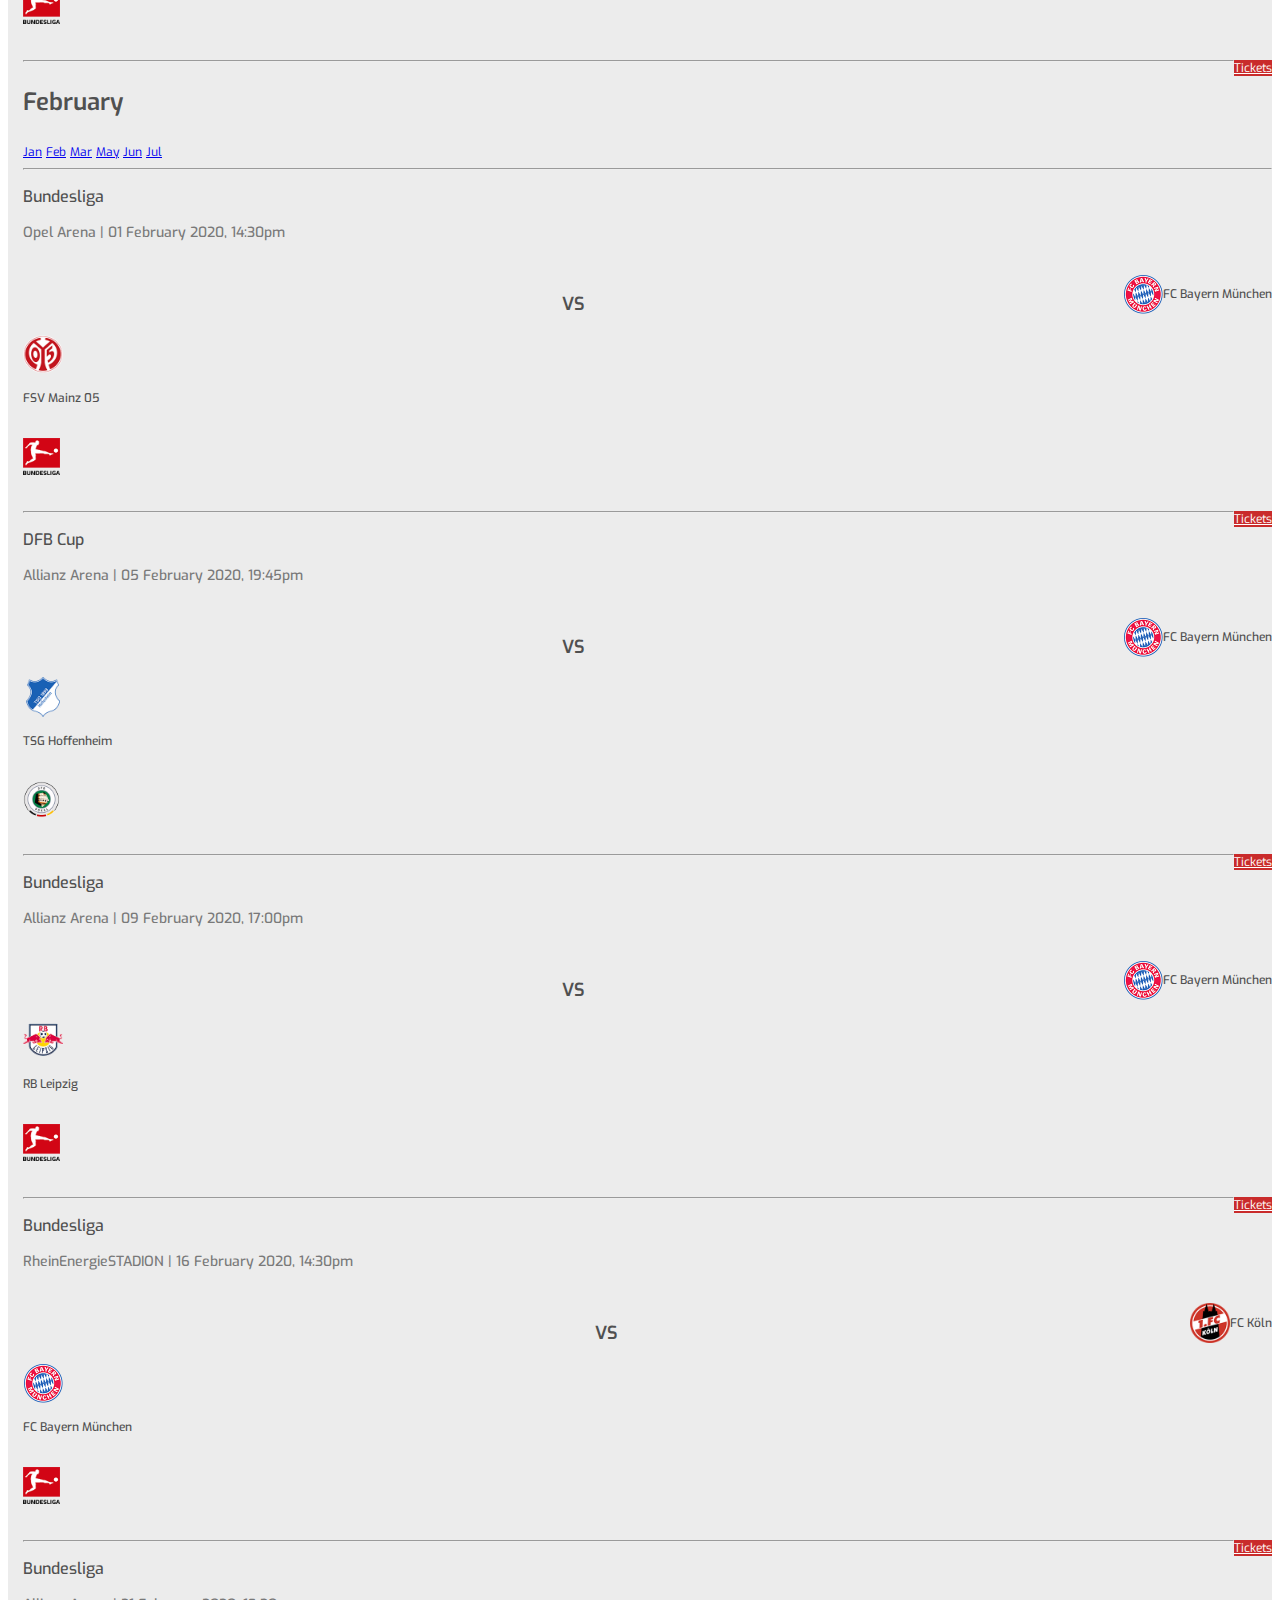
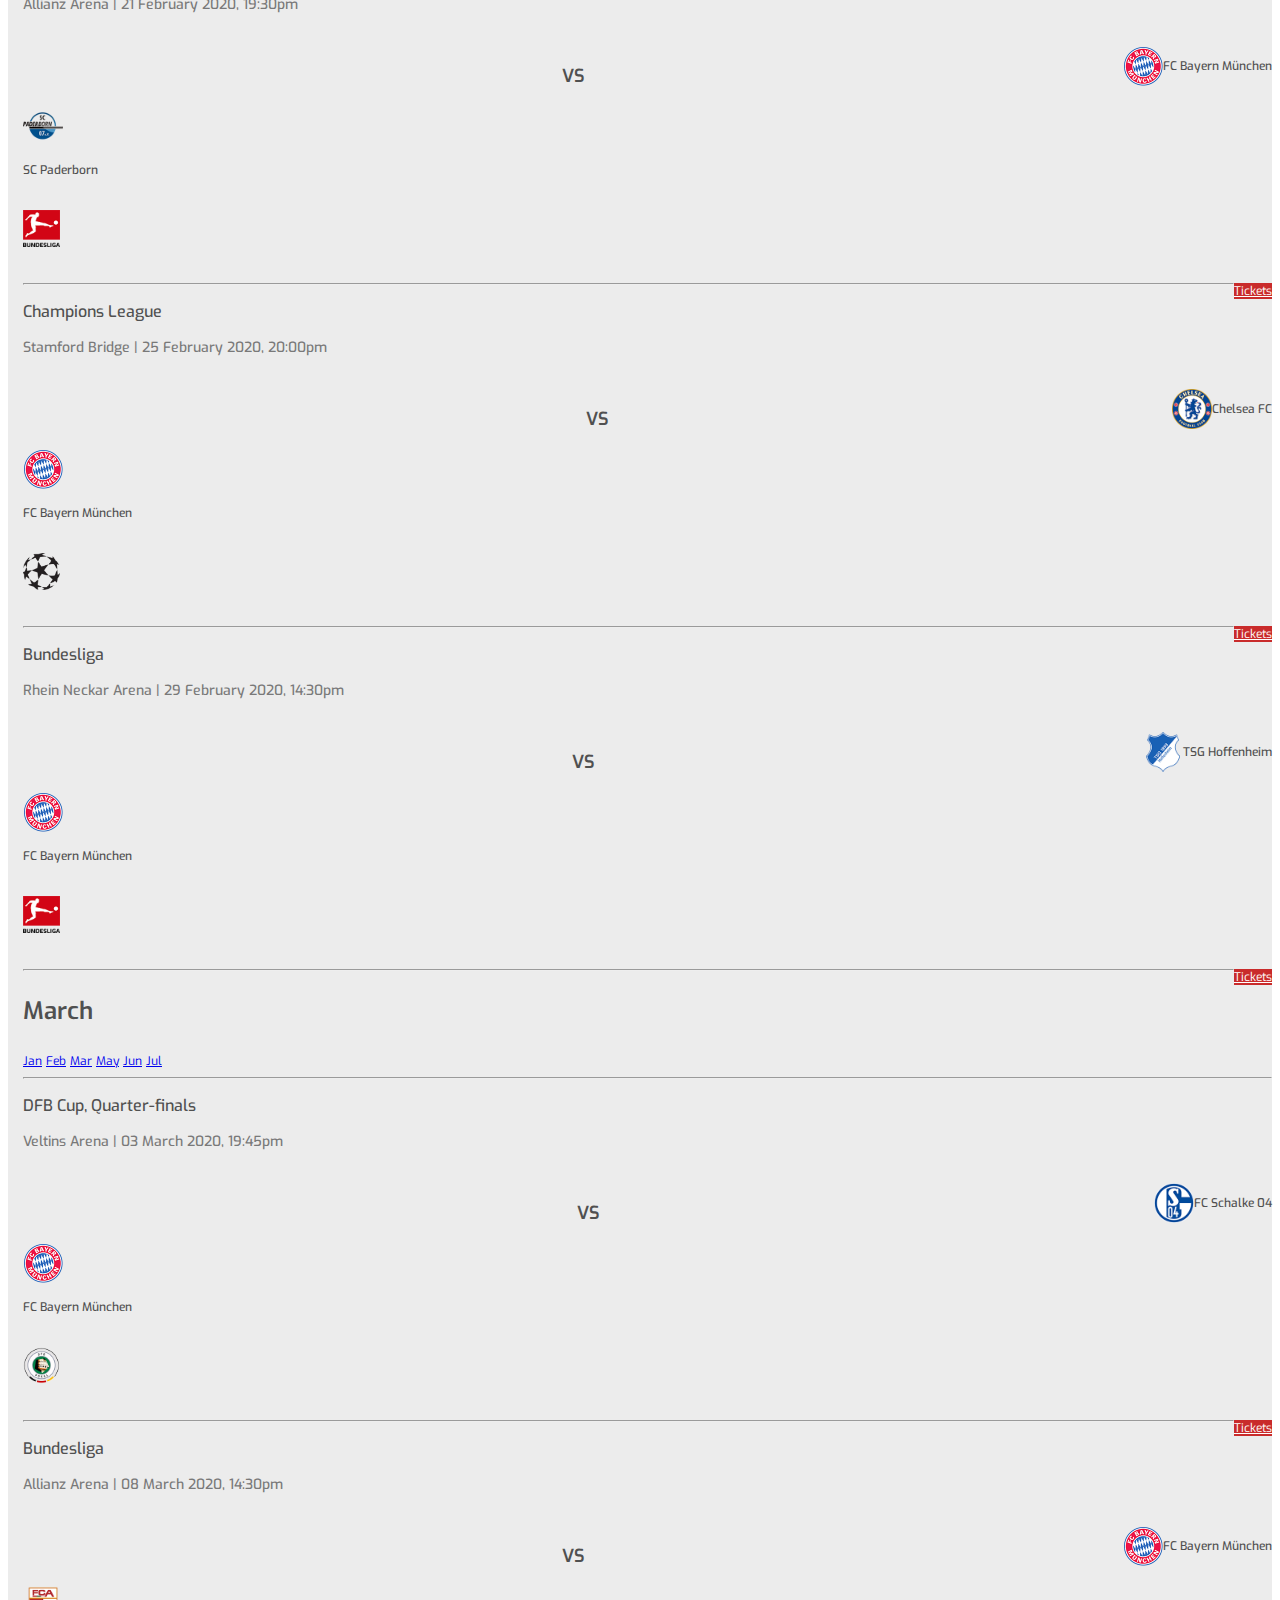
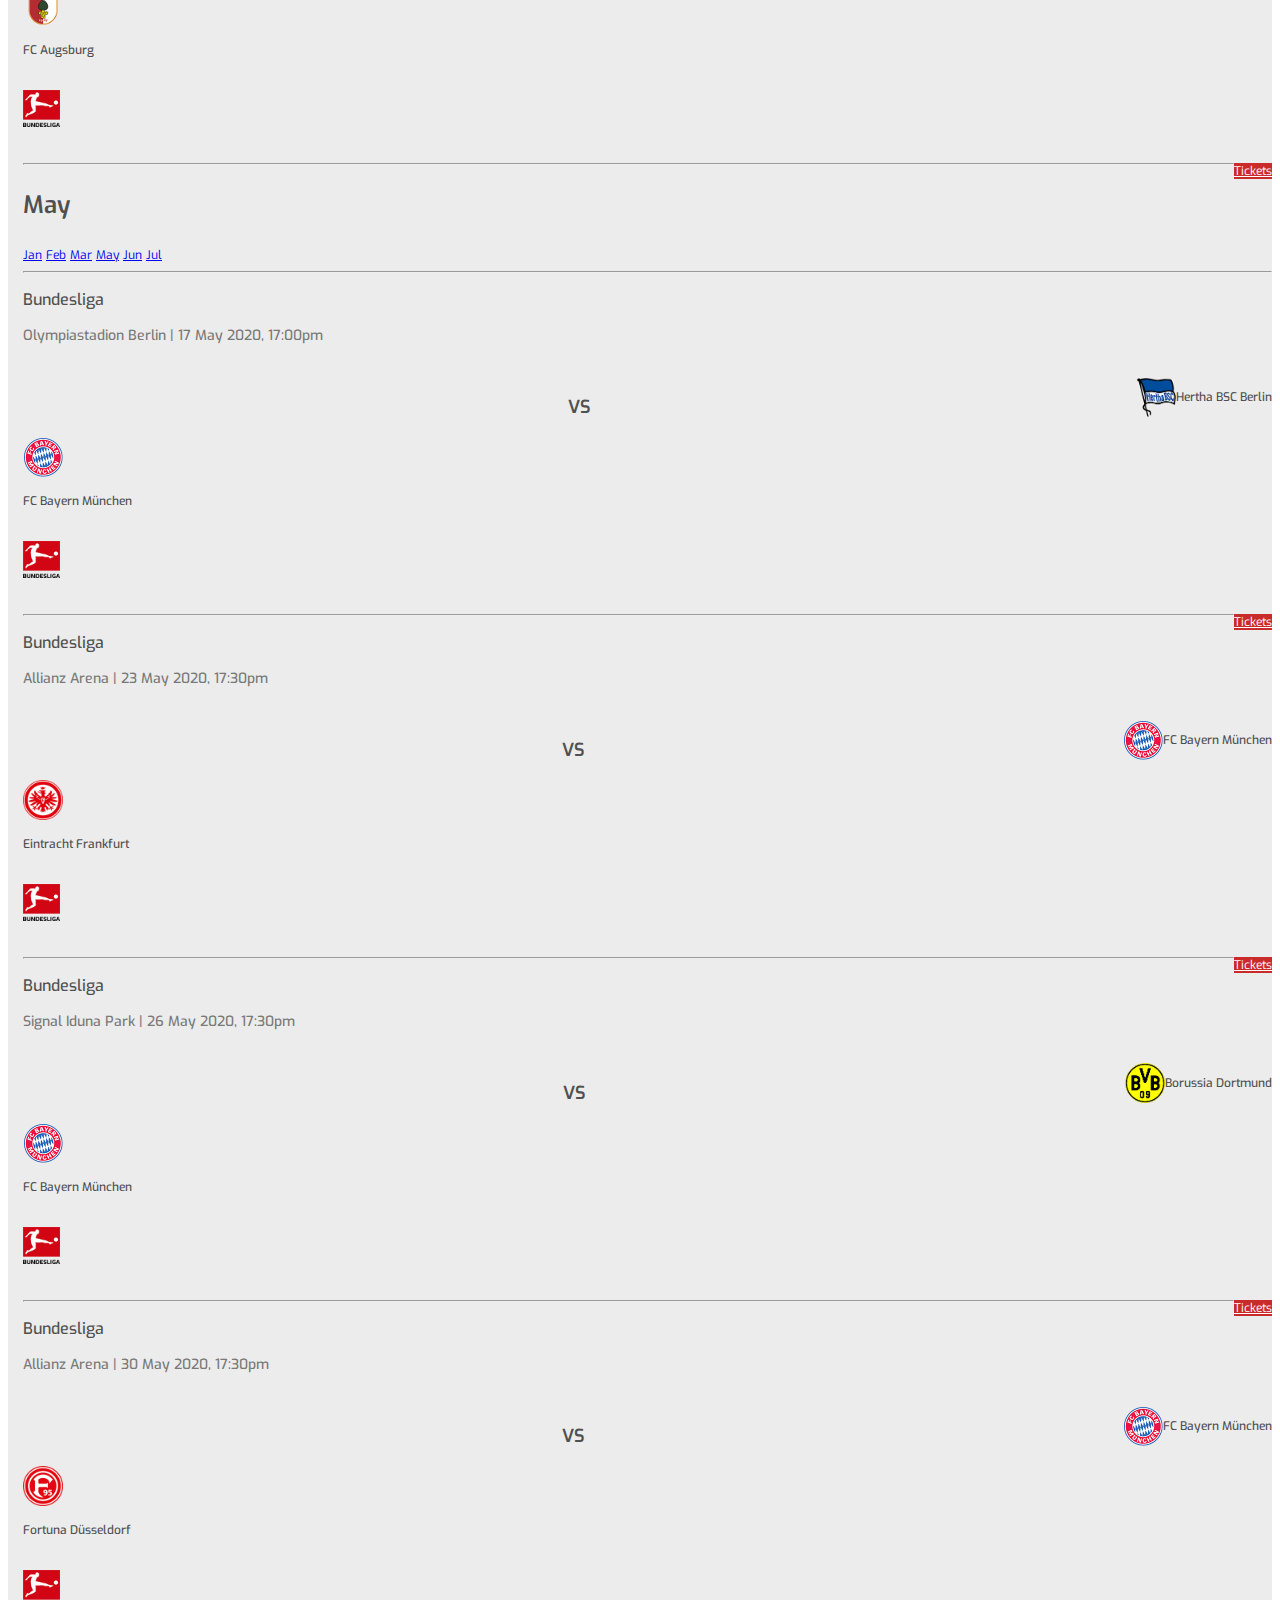
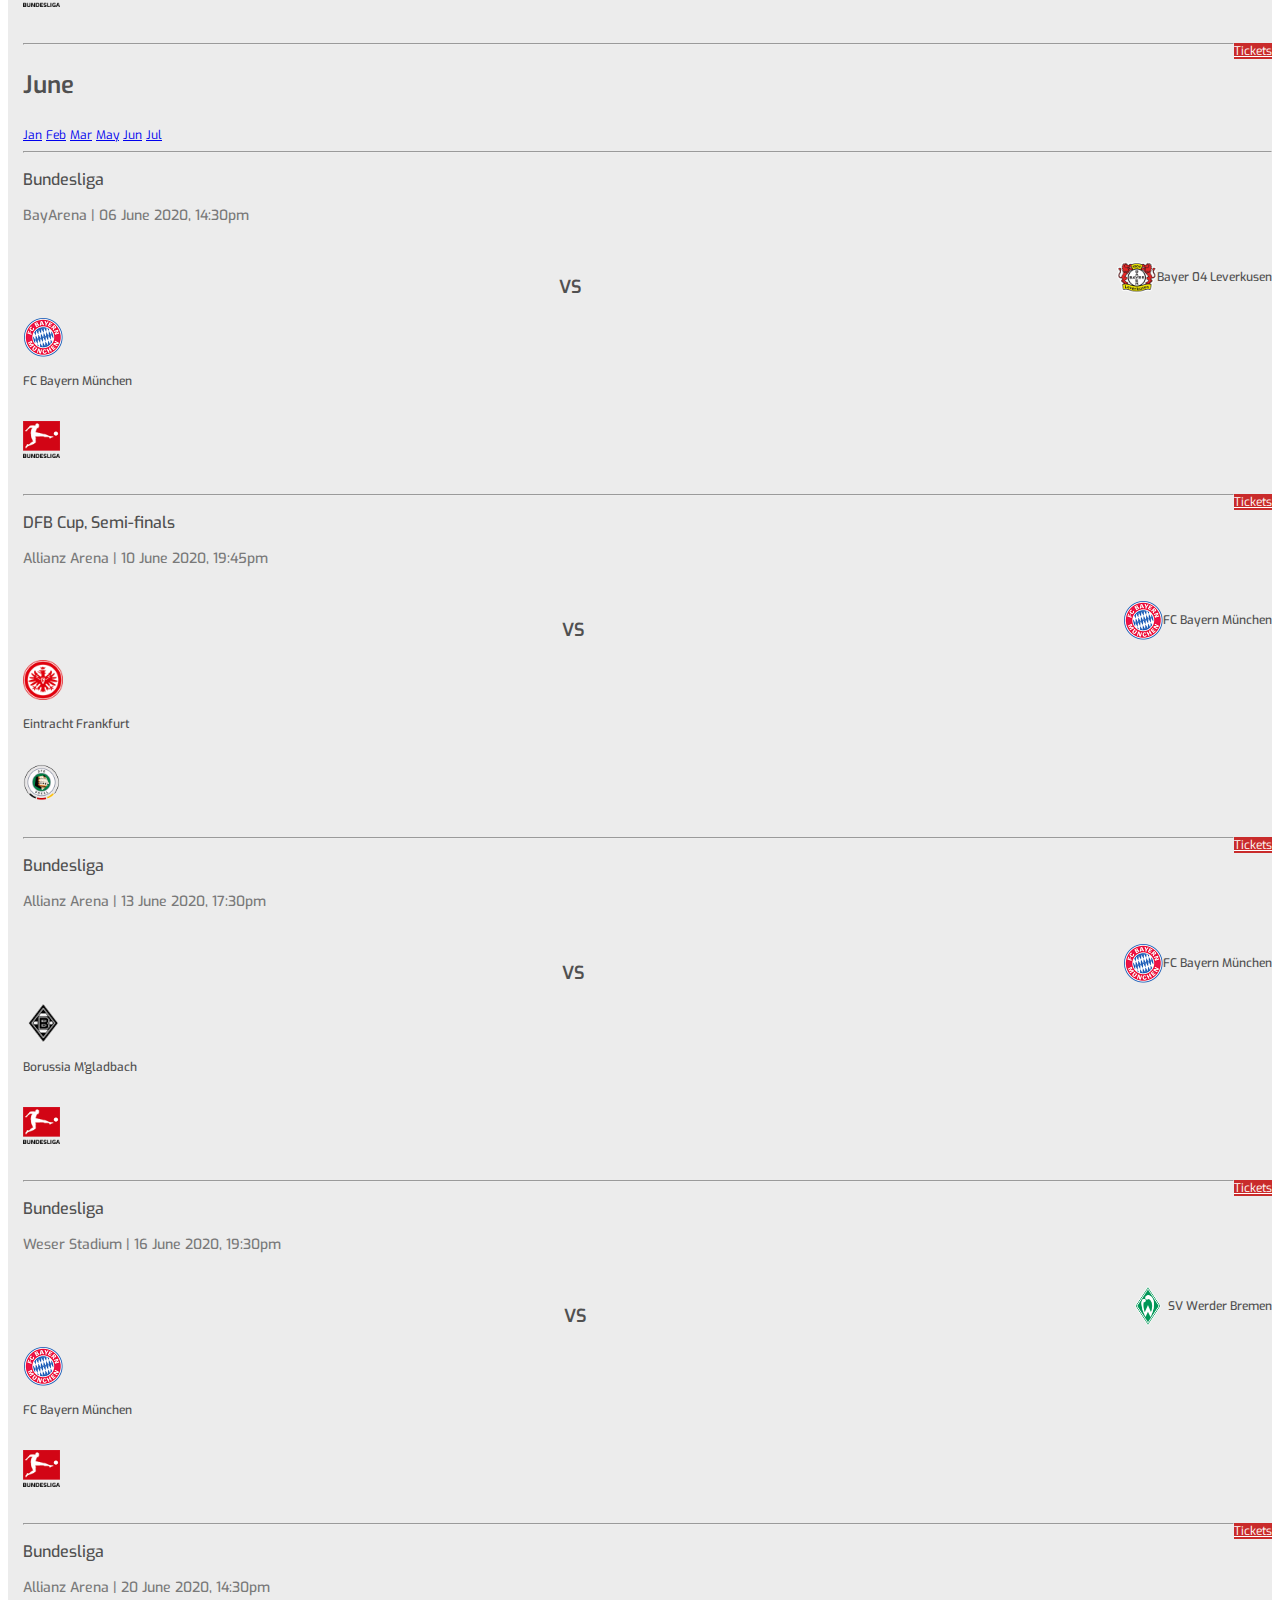
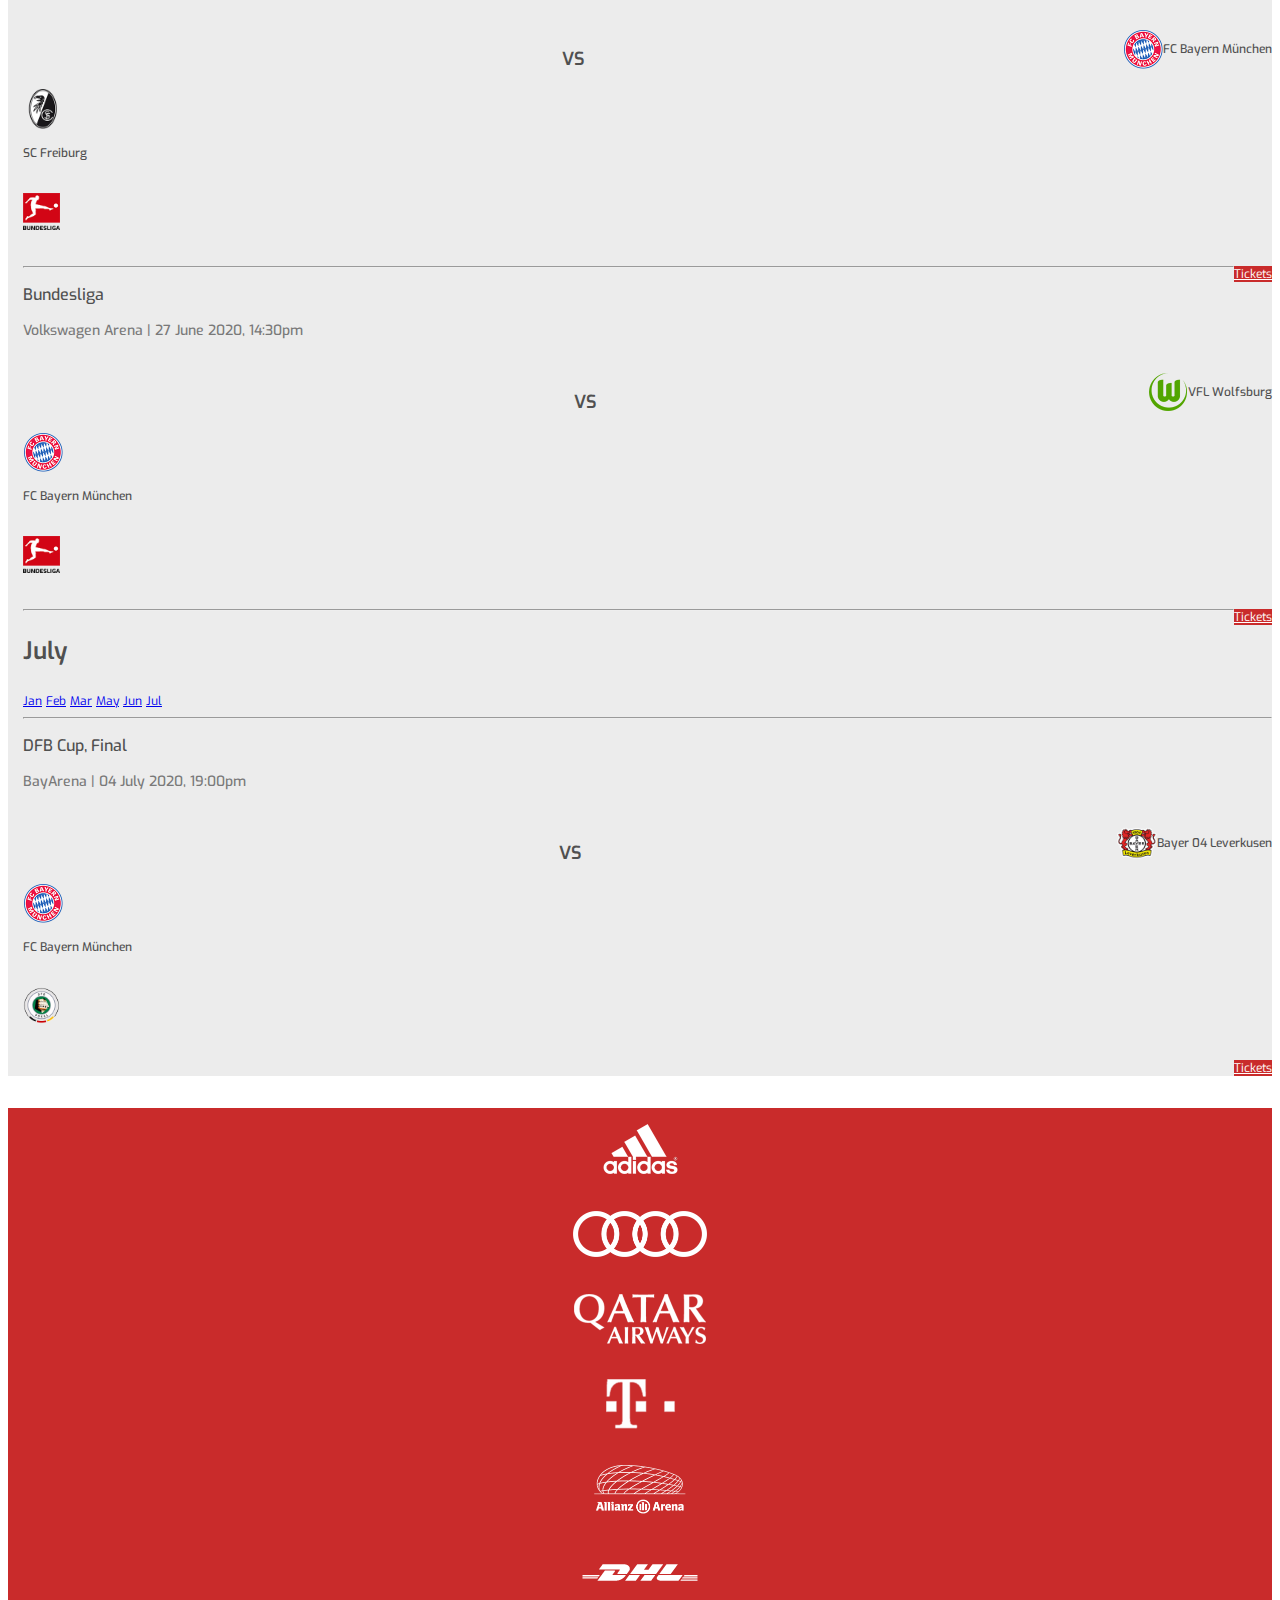
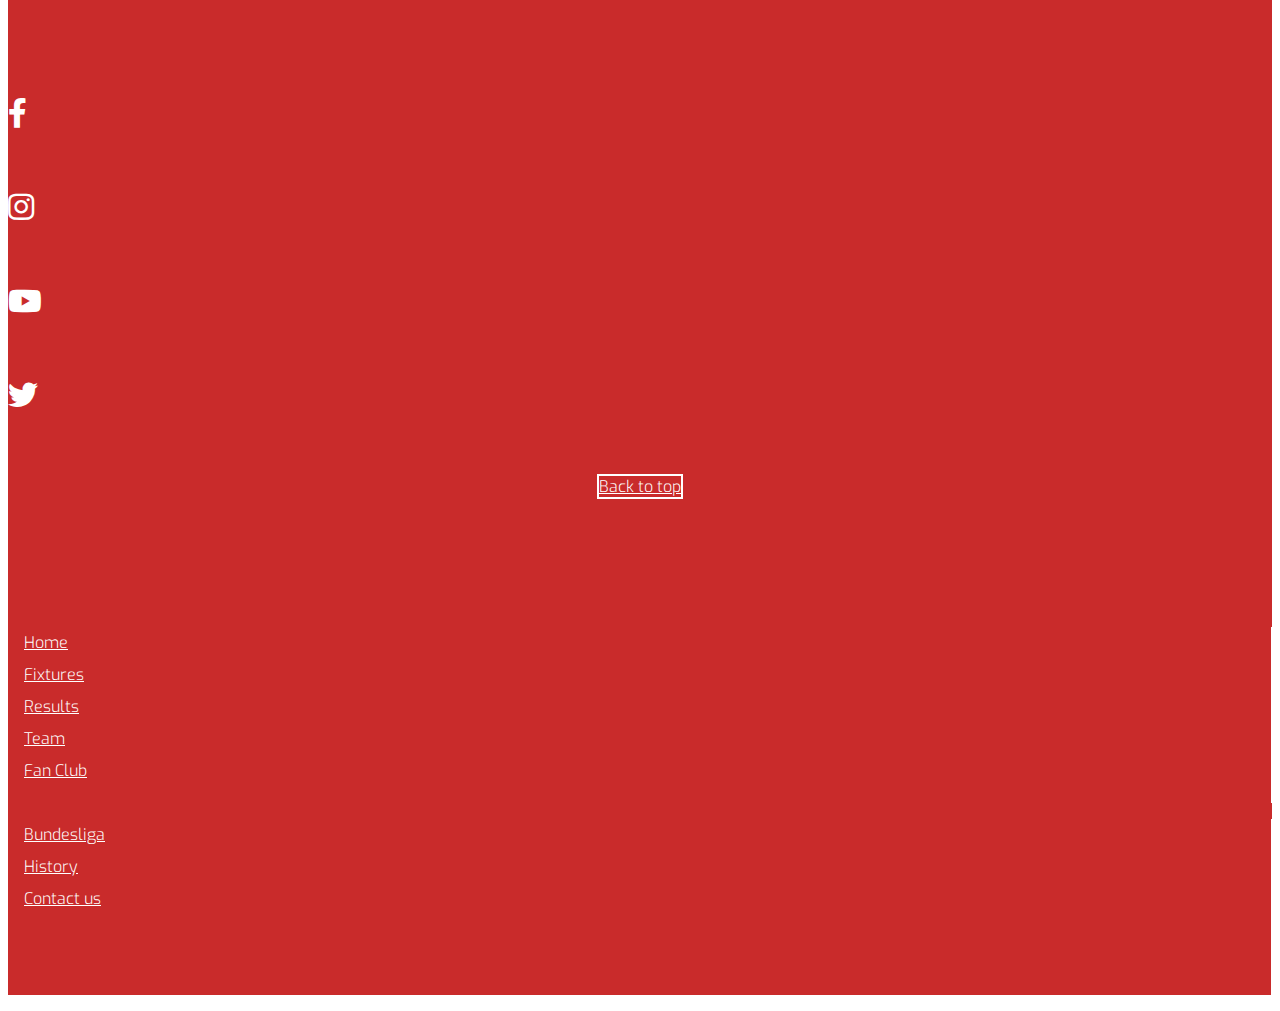
==== commit ad3a9e7b: "Added nav button to footer section to return to top of the page and some final touches to make fixtu" ====
--- a/fixtures.html
+++ b/fixtures.html
@@ -90,11 +90,9 @@
                     <a type="button" href="#january" class="btn btn-danger">Jan</a>
                     <a type="button" href="#february" class="btn btn-danger">Feb</a>
                     <a type="button" href="#march" class="btn btn-danger">Mar</a>
-                    <a type="button" href="#april" class="btn btn-danger">Apr</a>
                     <a type="button" href="#may" class="btn btn-danger">May</a>
-                    <a type="button" href="#june" class="btn btn-danger">June</a>
-                    <a type="button" href="#july" class="btn btn-danger">July</a>
-                    <a type="button" href="#august" class="btn btn-danger">August</a>
+                    <a type="button" href="#june" class="btn btn-danger">Jun</a>
+                    <a type="button" href="#july" class="btn btn-danger">Jul</a>
                     </div>
                 </div>
             </div>
@@ -117,7 +115,7 @@
             <div class="col-2 col-md-1 my-auto fixtures-home-logo">
                 <img src="../assets/images/teams/nurnberg.png" alt="FC Nürnberg logo">
             </div>
-            <div class="col-2 col-md-1 my-auto fixtures-kick-off">
+            <div class="col-2 my-auto fixtures-kick-off">
                 <h3>VS</h3>
             </div>
             <div class="col-2 col-md-1 my-auto fixtures-away-logo">
@@ -153,7 +151,7 @@
             <div class="col-2 col-md-1 my-auto fixtures-home-logo">
                 <img src="../assets/images/teams/hertha.png" alt="Hertha BSC Berlin logo">
             </div>
-            <div class="col-2 col-md-1 my-auto fixtures-kick-off">
+            <div class="col-2 my-auto fixtures-kick-off">
                 <h3>VS</h3>
             </div>
             <div class="col-2 col-md-1 my-auto fixtures-away-logo">
@@ -189,7 +187,7 @@
             <div class="col-2 col-md-1 my-auto fixtures-home-logo">
                 <img src="../assets/images/teams/bayern-munchen.png" alt="Bayern München logo">
             </div>
-            <div class="col-2 col-md-1 my-auto fixtures-kick-off">
+            <div class="col-2 my-auto fixtures-kick-off">
                 <h3>VS</h3>
             </div>
             <div class="col-2 col-md-1 my-auto fixtures-away-logo">
@@ -220,11 +218,9 @@
                     <a type="button" href="#january" class="btn btn-danger">Jan</a>
                     <a type="button" href="#february" class="btn btn-danger">Feb</a>
                     <a type="button" href="#march" class="btn btn-danger">Mar</a>
-                    <a type="button" href="#april" class="btn btn-danger">Apr</a>
                     <a type="button" href="#may" class="btn btn-danger">May</a>
-                    <a type="button" href="#june" class="btn btn-danger">June</a>
-                    <a type="button" href="#july" class="btn btn-danger">July</a>
-                    <a type="button" href="#august" class="btn btn-danger">August</a>
+                    <a type="button" href="#june" class="btn btn-danger">Jun</a>
+                    <a type="button" href="#july" class="btn btn-danger">Jul</a>
                     </div>
                 </div>
             </div>
@@ -247,7 +243,7 @@
             <div class="col-2 col-md-1 my-auto fixtures-home-logo">
                 <img src="../assets/images/teams/bayern-munchen.png" alt="Bayern München logo">
             </div>
-            <div class="col-2 col-md-1 my-auto fixtures-kick-off">
+            <div class="col-2 my-auto fixtures-kick-off">
                 <h3>VS</h3>
             </div>
             <div class="col-2 col-md-1 my-auto fixtures-away-logo">
@@ -283,14 +279,14 @@
             <div class="col-2 col-md-1 my-auto fixtures-home-logo">
                 <img src="../assets/images/teams/bayern-munchen.png" alt="Bayern München logo">
             </div>
-            <div class="col-2 col-md-1 my-auto fixtures-kick-off">
+            <div class="col-2 my-auto fixtures-kick-off">
                 <h3>VS</h3>
             </div>
             <div class="col-2 col-md-1 my-auto fixtures-away-logo">
                 <img src="../assets/images/teams/hoffenheim.png" alt="TSG 1899 Hoffenheim logo">
             </div>
             <div class="col-3 col-md-4 my-auto fixtures-away-team">
-                <h3>TSG 1899 Hoffenheim</h3>
+                <h3>TSG Hoffenheim</h3>
             </div>
         </div>
         <div class="row fixtures-banner justify-content-between">
@@ -319,7 +315,7 @@
             <div class="col-2 col-md-1 my-auto fixtures-home-logo">
                 <img src="../assets/images/teams/bayern-munchen.png" alt="Bayern München logo">
             </div>
-            <div class="col-2 col-md-1 my-auto fixtures-kick-off">
+            <div class="col-2 my-auto fixtures-kick-off">
                 <h3>VS</h3>
             </div>
             <div class="col-2 col-md-1 my-auto fixtures-away-logo">
@@ -355,7 +351,7 @@
             <div class="col-2 col-md-1 my-auto fixtures-home-logo">
                 <img src="../assets/images/teams/koln.png" alt="FC Köln logo">
             </div>
-            <div class="col-2 col-md-1 my-auto fixtures-kick-off">
+            <div class="col-2 my-auto fixtures-kick-off">
                 <h3>VS</h3>
             </div>
             <div class="col-2 col-md-1 my-auto fixtures-away-logo">
@@ -391,7 +387,7 @@
             <div class="col-2 col-md-1 my-auto fixtures-home-logo">
                 <img src="../assets/images/teams/bayern-munchen.png" alt="Bayern München logo">
             </div>
-            <div class="col-2 col-md-1 my-auto fixtures-kick-off">
+            <div class="col-2 my-auto fixtures-kick-off">
                 <h3>VS</h3>
             </div>
             <div class="col-2 col-md-1 my-auto fixtures-away-logo">
@@ -412,7 +408,7 @@
     <hr>
         <div class="row fixture-league-name justify-content-start">
             <div class="col-12">
-                <h3>Bundesliga</h3>
+                <h3>Champions League</h3>
             </div>
         </div>
         <div class="row fixtures-stadium-date justify-content-start">
@@ -427,19 +423,19 @@
             <div class="col-2 col-md-1 my-auto fixtures-home-logo">
                 <img src="../assets/images/teams/chelsea.png" alt="Chelsea FC logo">
             </div>
-            <div class="col-2 col-md-1 my-auto fixtures-kick-off">
-                <h3>VS</h3>
-            </div>
-            <div class="col-2 col-md-1 my-auto fixtures-away-logo">
-                <img src="../assets/images/teams/bayern-munchen.png" alt="Bayern München logo">
-            </div>
-            <div class="col-3 col-md-4 my-auto fixtures-away-team">
-                <h3>FC Bayern München</h3>
-            </div>
-        </div>
-        <div class="row fixtures-banner justify-content-between">
-            <div class="col-2 fixtures-banner-content">
-                <img src="../assets/images/leagues/bundesliga.png" alt="Bundesliga logo">
+            <div class="col-2 my-auto fixtures-kick-off">
+                <h3>VS</h3>
+            </div>
+            <div class="col-2 col-md-1 my-auto fixtures-away-logo">
+                <img src="../assets/images/teams/bayern-munchen.png" alt="Bayern München logo">
+            </div>
+            <div class="col-3 col-md-4 my-auto fixtures-away-team">
+                <h3>FC Bayern München</h3>
+            </div>
+        </div>
+        <div class="row fixtures-banner justify-content-between">
+            <div class="col-2 fixtures-banner-content">
+                <img src="../assets/images/leagues/champions-league.png" alt="Champions League logo">
             </div>
             <div class="col-3 fixtures-banner-content">
                 <a class="btn" href="https://fcbayern.com/en/tickets" target="_blank">Tickets</a>
@@ -458,12 +454,12 @@
         </div>
         <div class="row fixtures-content justify-content-start">
             <div class="col-3 col-md-4 my-auto fixtures-home-team">
-                <h3>TSG 1899 Hoffenheim</h3>
+                <h3>TSG Hoffenheim</h3>
             </div>
             <div class="col-2 col-md-1 my-auto fixtures-home-logo">
                 <img src="../assets/images/teams/hoffenheim.png" alt="TSG 1899 Hoffenheim logo">
             </div>
-            <div class="col-2 col-md-1 my-auto fixtures-kick-off">
+            <div class="col-2 my-auto fixtures-kick-off">
                 <h3>VS</h3>
             </div>
             <div class="col-2 col-md-1 my-auto fixtures-away-logo">
@@ -494,11 +490,9 @@
                     <a type="button" href="#january" class="btn btn-danger">Jan</a>
                     <a type="button" href="#february" class="btn btn-danger">Feb</a>
                     <a type="button" href="#march" class="btn btn-danger">Mar</a>
-                    <a type="button" href="#april" class="btn btn-danger">Apr</a>
                     <a type="button" href="#may" class="btn btn-danger">May</a>
-                    <a type="button" href="#june" class="btn btn-danger">June</a>
-                    <a type="button" href="#july" class="btn btn-danger">July</a>
-                    <a type="button" href="#august" class="btn btn-danger">August</a>
+                    <a type="button" href="#june" class="btn btn-danger">Jun</a>
+                    <a type="button" href="#july" class="btn btn-danger">Jul</a>
                     </div>
                 </div>
             </div>
@@ -521,7 +515,7 @@
             <div class="col-2 col-md-1 my-auto fixtures-home-logo">
                 <img src="../assets/images/teams/schalke.png" alt="FC Schalke 04 logo">
             </div>
-            <div class="col-2 col-md-1 my-auto fixtures-kick-off">
+            <div class="col-2 my-auto fixtures-kick-off">
                 <h3>VS</h3>
             </div>
             <div class="col-2 col-md-1 my-auto fixtures-away-logo">
@@ -557,7 +551,7 @@
             <div class="col-2 col-md-1 my-auto fixtures-home-logo">
                 <img src="../assets/images/teams/bayern-munchen.png" alt="Bayern München logo">
             </div>
-            <div class="col-2 col-md-1 my-auto fixtures-kick-off">
+            <div class="col-2 my-auto fixtures-kick-off">
                 <h3>VS</h3>
             </div>
             <div class="col-2 col-md-1 my-auto fixtures-away-logo">
@@ -588,11 +582,9 @@
                     <a type="button" href="#january" class="btn btn-danger">Jan</a>
                     <a type="button" href="#february" class="btn btn-danger">Feb</a>
                     <a type="button" href="#march" class="btn btn-danger">Mar</a>
-                    <a type="button" href="#april" class="btn btn-danger">Apr</a>
                     <a type="button" href="#may" class="btn btn-danger">May</a>
-                    <a type="button" href="#june" class="btn btn-danger">June</a>
-                    <a type="button" href="#july" class="btn btn-danger">July</a>
-                    <a type="button" href="#august" class="btn btn-danger">August</a>
+                    <a type="button" href="#june" class="btn btn-danger">Jun</a>
+                    <a type="button" href="#july" class="btn btn-danger">Jul</a>
                     </div>
                 </div>
             </div>
@@ -615,7 +607,7 @@
             <div class="col-2 col-md-1 my-auto fixtures-home-logo">
                 <img src="../assets/images/teams/hertha.png" alt="Hertha BSC Berlin logo">
             </div>
-            <div class="col-2 col-md-1 my-auto fixtures-kick-off">
+            <div class="col-2 my-auto fixtures-kick-off">
                 <h3>VS</h3>
             </div>
             <div class="col-2 col-md-1 my-auto fixtures-away-logo">
@@ -651,7 +643,7 @@
             <div class="col-2 col-md-1 my-auto fixtures-home-logo">
                 <img src="../assets/images/teams/bayern-munchen.png" alt="Bayern München logo">
             </div>
-            <div class="col-2 col-md-1 my-auto fixtures-kick-off">
+            <div class="col-2 my-auto fixtures-kick-off">
                 <h3>VS</h3>
             </div>
             <div class="col-2 col-md-1 my-auto fixtures-away-logo">
@@ -687,7 +679,7 @@
             <div class="col-2 col-md-1 my-auto fixtures-home-logo">
                 <img src="../assets/images/teams/dortmund.png" alt="Borussia Dortmund logo">
             </div>
-            <div class="col-2 col-md-1 my-auto fixtures-kick-off">
+            <div class="col-2 my-auto fixtures-kick-off">
                 <h3>VS</h3>
             </div>
             <div class="col-2 col-md-1 my-auto fixtures-away-logo">
@@ -723,7 +715,7 @@
             <div class="col-2 col-md-1 my-auto fixtures-home-logo">
                 <img src="../assets/images/teams/bayern-munchen.png" alt="Bayern München logo">
             </div>
-            <div class="col-2 col-md-1 my-auto fixtures-kick-off">
+            <div class="col-2 my-auto fixtures-kick-off">
                 <h3>VS</h3>
             </div>
             <div class="col-2 col-md-1 my-auto fixtures-away-logo">
@@ -754,11 +746,9 @@
                     <a type="button" href="#january" class="btn btn-danger">Jan</a>
                     <a type="button" href="#february" class="btn btn-danger">Feb</a>
                     <a type="button" href="#march" class="btn btn-danger">Mar</a>
-                    <a type="button" href="#april" class="btn btn-danger">Apr</a>
                     <a type="button" href="#may" class="btn btn-danger">May</a>
-                    <a type="button" href="#june" class="btn btn-danger">June</a>
-                    <a type="button" href="#july" class="btn btn-danger">July</a>
-                    <a type="button" href="#august" class="btn btn-danger">August</a>
+                    <a type="button" href="#june" class="btn btn-danger">Jun</a>
+                    <a type="button" href="#july" class="btn btn-danger">Jul</a>
                     </div>
                 </div>
             </div>
@@ -781,7 +771,7 @@
             <div class="col-2 col-md-1 my-auto fixtures-home-logo">
                 <img src="../assets/images/teams/leverkusen.png" alt="Bayer 04 Leverkusen logo">
             </div>
-            <div class="col-2 col-md-1 my-auto fixtures-kick-off">
+            <div class="col-2 my-auto fixtures-kick-off">
                 <h3>VS</h3>
             </div>
             <div class="col-2 col-md-1 my-auto fixtures-away-logo">
@@ -817,7 +807,7 @@
             <div class="col-2 col-md-1 my-auto fixtures-home-logo">
                 <img src="../assets/images/teams/bayern-munchen.png" alt="Bayern München logo">
             </div>
-            <div class="col-2 col-md-1 my-auto fixtures-kick-off">
+            <div class="col-2 my-auto fixtures-kick-off">
                 <h3>VS</h3>
             </div>
             <div class="col-2 col-md-1 my-auto fixtures-away-logo">
@@ -853,7 +843,7 @@
             <div class="col-2 col-md-1 my-auto fixtures-home-logo">
                 <img src="../assets/images/teams/bayern-munchen.png" alt="Bayern München logo">
             </div>
-            <div class="col-2 col-md-1 my-auto fixtures-kick-off">
+            <div class="col-2 my-auto fixtures-kick-off">
                 <h3>VS</h3>
             </div>
             <div class="col-2 col-md-1 my-auto fixtures-away-logo">
@@ -889,7 +879,7 @@
             <div class="col-2 col-md-1 my-auto fixtures-home-logo">
                 <img src="../assets/images/teams/bremen.png" alt="SV Werder Bremen logo">
             </div>
-            <div class="col-2 col-md-1 my-auto fixtures-kick-off">
+            <div class="col-2 my-auto fixtures-kick-off">
                 <h3>VS</h3>
             </div>
             <div class="col-2 col-md-1 my-auto fixtures-away-logo">
@@ -925,7 +915,7 @@
             <div class="col-2 col-md-1 my-auto fixtures-home-logo">
                 <img src="../assets/images/teams/bayern-munchen.png" alt="Bayern München logo">
             </div>
-            <div class="col-2 col-md-1 my-auto fixtures-kick-off">
+            <div class="col-2 my-auto fixtures-kick-off">
                 <h3>VS</h3>
             </div>
             <div class="col-2 col-md-1 my-auto fixtures-away-logo">
@@ -961,7 +951,7 @@
             <div class="col-2 col-md-1 my-auto fixtures-home-logo">
                 <img src="../assets/images/teams/wolfsburg.png" alt="SV Werder Bremen logo">
             </div>
-            <div class="col-2 col-md-1 my-auto fixtures-kick-off">
+            <div class="col-2 my-auto fixtures-kick-off">
                 <h3>VS</h3>
             </div>
             <div class="col-2 col-md-1 my-auto fixtures-away-logo">
@@ -992,11 +982,9 @@
                     <a type="button" href="#january" class="btn btn-danger">Jan</a>
                     <a type="button" href="#february" class="btn btn-danger">Feb</a>
                     <a type="button" href="#march" class="btn btn-danger">Mar</a>
-                    <a type="button" href="#april" class="btn btn-danger">Apr</a>
                     <a type="button" href="#may" class="btn btn-danger">May</a>
-                    <a type="button" href="#june" class="btn btn-danger">June</a>
-                    <a type="button" href="#july" class="btn btn-danger">July</a>
-                    <a type="button" href="#august" class="btn btn-danger">August</a>
+                    <a type="button" href="#june" class="btn btn-danger">Jun</a>
+                    <a type="button" href="#july" class="btn btn-danger">Jul</a>
                     </div>
                 </div>
             </div>
@@ -1019,7 +1007,7 @@
             <div class="col-2 col-md-1 my-auto fixtures-home-logo">
                 <img src="../assets/images/teams/leverkusen.png" alt="Bayer 04 Leverkusen logo">
             </div>
-            <div class="col-2 col-md-1 my-auto fixtures-kick-off">
+            <div class="col-2 my-auto fixtures-kick-off">
                 <h3>VS</h3>
             </div>
             <div class="col-2 col-md-1 my-auto fixtures-away-logo">
@@ -1032,64 +1020,6 @@
         <div class="row fixtures-banner justify-content-between">
             <div class="col-2 fixtures-banner-content">
                 <img src="../assets/images/leagues/dfb-cup.png" alt="Bundesliga logo">
-            </div>
-            <div class="col-3 fixtures-banner-content">
-                <a class="btn" href="https://fcbayern.com/en/tickets" target="_blank">Tickets</a>
-            </div>
-        </div>
-    <hr>
-        <div class="row fixtures-month" id="august">
-            <div class="col-12">
-                 <h3>August</h3>
-            </div>
-        </div>
-        <div class="row justify-content-end fixtures-month-nav">
-            <div class="col-12">
-                <div class="btn-toolbar" role="toolbar" aria-label="Toolbar with button groups">
-                    <div class="btn-group mr-2" role="group" aria-label="First group">
-                    <a type="button" href="#january" class="btn btn-danger">Jan</a>
-                    <a type="button" href="#february" class="btn btn-danger">Feb</a>
-                    <a type="button" href="#march" class="btn btn-danger">Mar</a>
-                    <a type="button" href="#april" class="btn btn-danger">Apr</a>
-                    <a type="button" href="#may" class="btn btn-danger">May</a>
-                    <a type="button" href="#june" class="btn btn-danger">June</a>
-                    <a type="button" href="#july" class="btn btn-danger">July</a>
-                    <a type="button" href="#august" class="btn btn-danger">August</a>
-                    </div>
-                </div>
-            </div>
-        </div>
-    <hr>
-        <div class="row fixture-league-name justify-content-start">
-            <div class="col-12">
-                <h3>Champions League</h3>
-            </div>
-        </div>
-        <div class="row fixtures-stadium-date justify-content-start">
-            <div class="col-12">
-                <h3>Allianz Arena | 08 August 2020, 19:00pm</h3>
-            </div>
-        </div>
-        <div class="row fixtures-content justify-content-start">
-            <div class="col-3 col-md-4 my-auto fixtures-home-team">
-                <h3>FC Bayern München</h3>
-            </div>
-            <div class="col-2 col-md-1 my-auto fixtures-home-logo">
-                <img src="../assets/images/teams/bayern-munchen.png" alt="Bayern München logo">
-            </div>
-            <div class="col-2 col-md-1 my-auto fixtures-kick-off">
-                <h3>VS</h3>
-            </div>
-            <div class="col-2 col-md-1 my-auto fixtures-away-logo">
-                <img src="../assets/images/teams/chelsea.png" alt="Chelsea FC logo">
-            </div>
-            <div class="col-3 col-md-4 my-auto fixtures-away-team">
-                <h3>Chelsea FC</h3>
-            </div>
-        </div>
-        <div class="row fixtures-banner justify-content-between">
-            <div class="col-2 fixtures-banner-content">
-                <img src="../assets/images/leagues/champions-league.png" alt="Champions League logo">
             </div>
             <div class="col-3 fixtures-banner-content">
                 <a class="btn" href="https://fcbayern.com/en/tickets" target="_blank">Tickets</a>
@@ -1101,26 +1031,107 @@
     <div class="container">
        <div class="row justify-content-center bayern-footer-sponsors">
            <div class="col-4 col-md-3">
+              <a type="button" href="https://www.adidas.co.uk/men?cm_mmc=AdieSEM_Google-_-adidas-Brand-B-Exact-_-Brand-adidas-Men-_-adidas&cm_mmca1=UK&cm_mmca2=e&ds_kid=43700019176333921&gclid=EAIaIQobChMI5o6A0PS16gIVme3tCh2ehQgkEAAYASAAEgLG7fD_BwE&gclsrc=aw.ds" target="_blank">
               <img src="../assets/images/sponsors/adidas.png" alt="Adidas logo">
+              </a>
            </div>
            <div class="col-4 col-md-3">
+              <a href="https://www.audi.co.uk/finance-and-offers/three-months-on-us.html?sc_ppc=p1111531431&gclid=EAIaIQobChMIo4GuvvW16gIVhLHtCh0OsQDyEAAYASAAEgK3vfD_BwE" target="_blank">
               <img src="../assets/images/sponsors/audi.png" alt="Audi logo" height="50px">
+              </a>
            </div>
            <div class="col-4 col-md-3">
+              <a href="https://www.qatarairways.com/en-gb/homepage.html?gclid=EAIaIQobChMI1OD2n_a16gIVze3tCh01wg6jEAAYASAAEgI2DvD_BwE&s_kwcid=AL!3739!3!408025099429!e!!g!!qatar%20airways&ef_id=EAIaIQobChMI1OD2n_a16gIVze3tCh01wg6jEAAYASAAEgI2DvD_BwE:G:s" target="_blank">
               <img src="../assets/images/sponsors/qatar.png" alt="Qatar Airways logo">
+              </a>
            </div>
            <div class="col-4 col-md-3">
+              <a href="https://www.t-mobile.com/" target="_blank">
               <img src="../assets/images/sponsors/t-mobile.png" alt="T-Mobile logo">
+              </a>
            </div>
            <div class="col-4 col-md-3">
+              <a href="https://www.allianz.com/en.html" target="_blank">
               <img src="../assets/images/sponsors/allianz.png" alt="Allianz logo">
+              </a>
            </div>
            <div class="col-4 col-md-3">
+              <a href="https://www.dhl.com/en.html" target="_blank">
               <img src="../assets/images/sponsors/dhl.png" alt="DHL logo">
+              </a>
            </div>
-       </div>
+        </div>
+        
+        <div class="row justify-content-center footer-social-media">
+            <div class="col-2 col-md-1">
+                <a href="https://www.facebook.com/fcbayern.en/" target="_blank">
+                <i class="fab fa-facebook-f"></i>
+                </a>
+                <span class="sr-only">Facebook</span>
+            </div>
+            <div class="col-2 col-md-1">
+                <a href="https://www.instagram.com/fcbayern/" target="_blank">
+                <i class="fab fa-instagram"></i>
+                </a>
+                <span class="sr-only">Instagram</span>
+            </div>
+            <div class="col-2 col-md-1">
+                <a href="https://www.youtube.com/user/fcbayern" target="_blank">
+                <i class="fab fa-youtube"></i>
+                </a>
+                <span class="sr-only">You tube</span>
+            </div>
+            <div class="col-2 col-md-1">
+                <a href="https://twitter.com/fcbayernen" target="_blank">
+                <i class="fab fa-twitter"></i>
+                </a>
+                <span class="sr-only">Twitter</span>
+            </div>
+        </div>
+        <div class="row top-nav-button justify-content-center">
+            <div class="col-6 col-lg-2">
+                 <a href="#" type="button" class="btn">Back to top</a>
+            </div>
+        </div>
     </div>
-</footer>   
+<div class="container-fluid">
+    <div class="row footer-nav-section justify-content-start">
+            <div class="col-4 col-md-4 col-lg-2">
+                <ul>
+                    <li>
+                       <a href="index.html">Home</a>
+                    </li>
+                    <li>
+                        <a href="fixtures.html">Fixtures</a>
+                    </li>
+                    <li>
+                        <a href="results.html">Results</a>
+                    </li>
+                    <li>
+                        <a href="#">Team</a>
+                    </li>
+                    <li>
+                        <a href="#">Fan Club</a>
+                    </li>
+                </ul>
+            </div>
+            <div class="col-6 col-md-4 col-lg-2">
+                <ul>
+                    <li>
+                       <a href="https://www.bundesliga.com/en/bundesliga" target="_blank">Bundesliga</a>
+                    </li>
+                    <li>
+                         <a href="https://fcbayern.com/en/club/history" target="_blank">History</a>
+                    </li>
+                    <li>
+                        <a href="https://fcbayern.com/en/contact" target="_blank">Contact us</a>
+                    </li>
+                </ul>
+            </div>
+        </div>
+    </div>
+</footer>  
+
 
 
 
--- a/assets/css/style.css
+++ b/assets/css/style.css
@@ -96,7 +96,7 @@
 
 .fixtures-content h3 {
     font-family: "Exo", sans-serif;
-    font-size: 16px;
+    font-size: 12px;
     font-weight: 500;
     color: #505050;
 
@@ -121,7 +121,7 @@
 .fixtures-kick-off h3 {
     font-family: "Exo", sans-serif;
     font-size: 18px;
-    font-weight: 700;
+    font-weight: 600;
     color: #505050;
 }
 
@@ -155,7 +155,7 @@
 /*-------------------------------- Footer */
 
 .bayern-footer {
-    min-height: 500px;
+    min-height: 600px;
     background-color: #c92b2b;
 }
 
@@ -172,19 +172,65 @@
 @media screen and (max-width: 576px) {
     .bayern-footer-sponsors img {
     height: 30px;
+ 
 }
 }
 
 @media screen and (max-width: 768px) {
     .bayern-footer-sponsors img {
-    height: 40px;
+    height: 30px;
 }
 }
 
 @media screen and (max-width: 992px) {
     .bayern-footer-sponsors img {
-    height: 40px;
-}
-}
+    height: 30px;
+}
+}
+
+.footer-social-media i {
+    font-size: 30px;
+    margin-top: 4rem;
+    color: #ffffff;
+}
+
+.footer-social-media i:hover {
+    color: #797979;
+}
+
+.footer-nav-section {
+    margin-top: 8rem;
+}
+
+.footer-nav-section ul {
+    list-style-type: none;
+    border-right: 1px solid #ffffff;
+    height: 176px;
+    padding: 0px;
+    margin-left: 1rem;
+}
+
+.footer-nav-section a {
+    font-family: "Exo", sans-serif;
+    font-size: 16px;
+    font-weight: 300;
+    color: #ffffff;
+    line-height: 2rem;
+}
+
+.top-nav-button a {
+    font-family: "Exo", sans-serif;
+    font-size: 16px;
+    font-weight: 300;
+    margin-top: 4rem;
+    color: #ffffff;
+    border: 2px solid #ffffff;
+}
+
+.top-nav-button div {
+    display: flex;
+    justify-content: center;
+}
+
 
    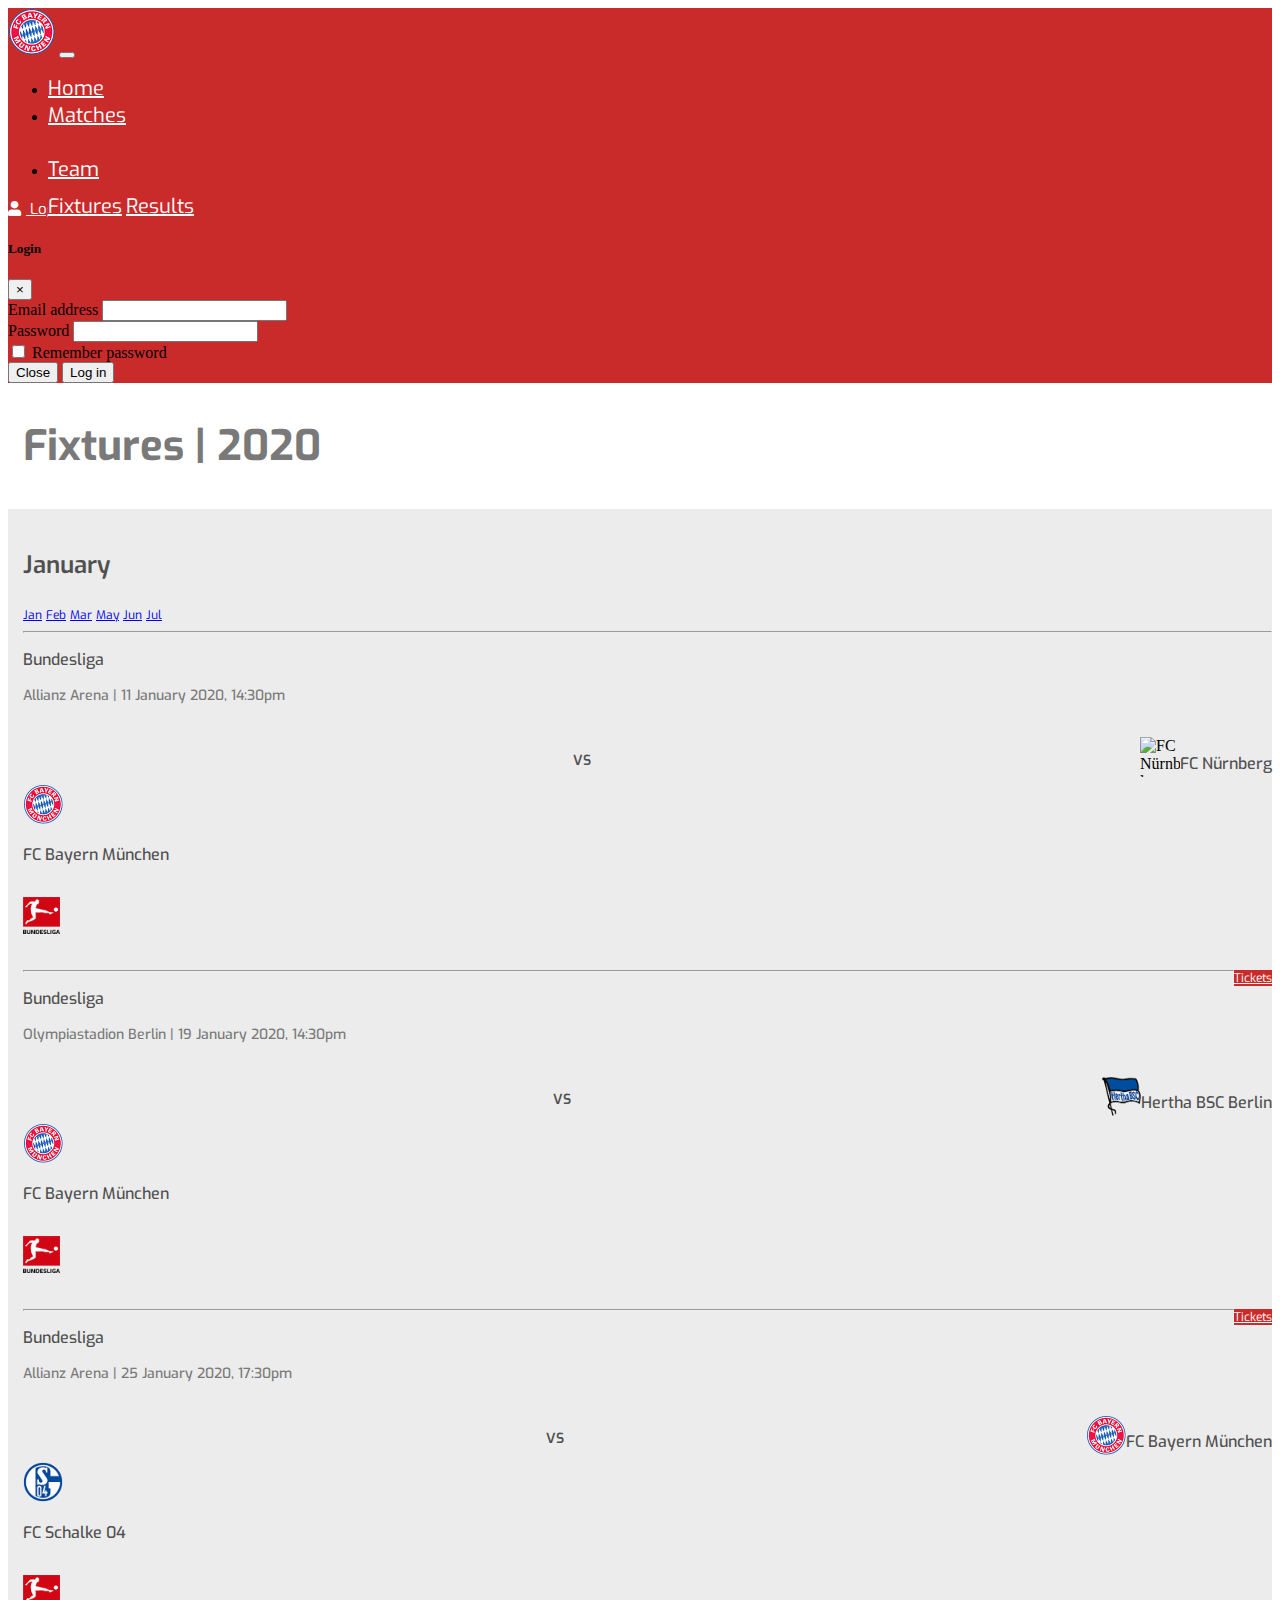
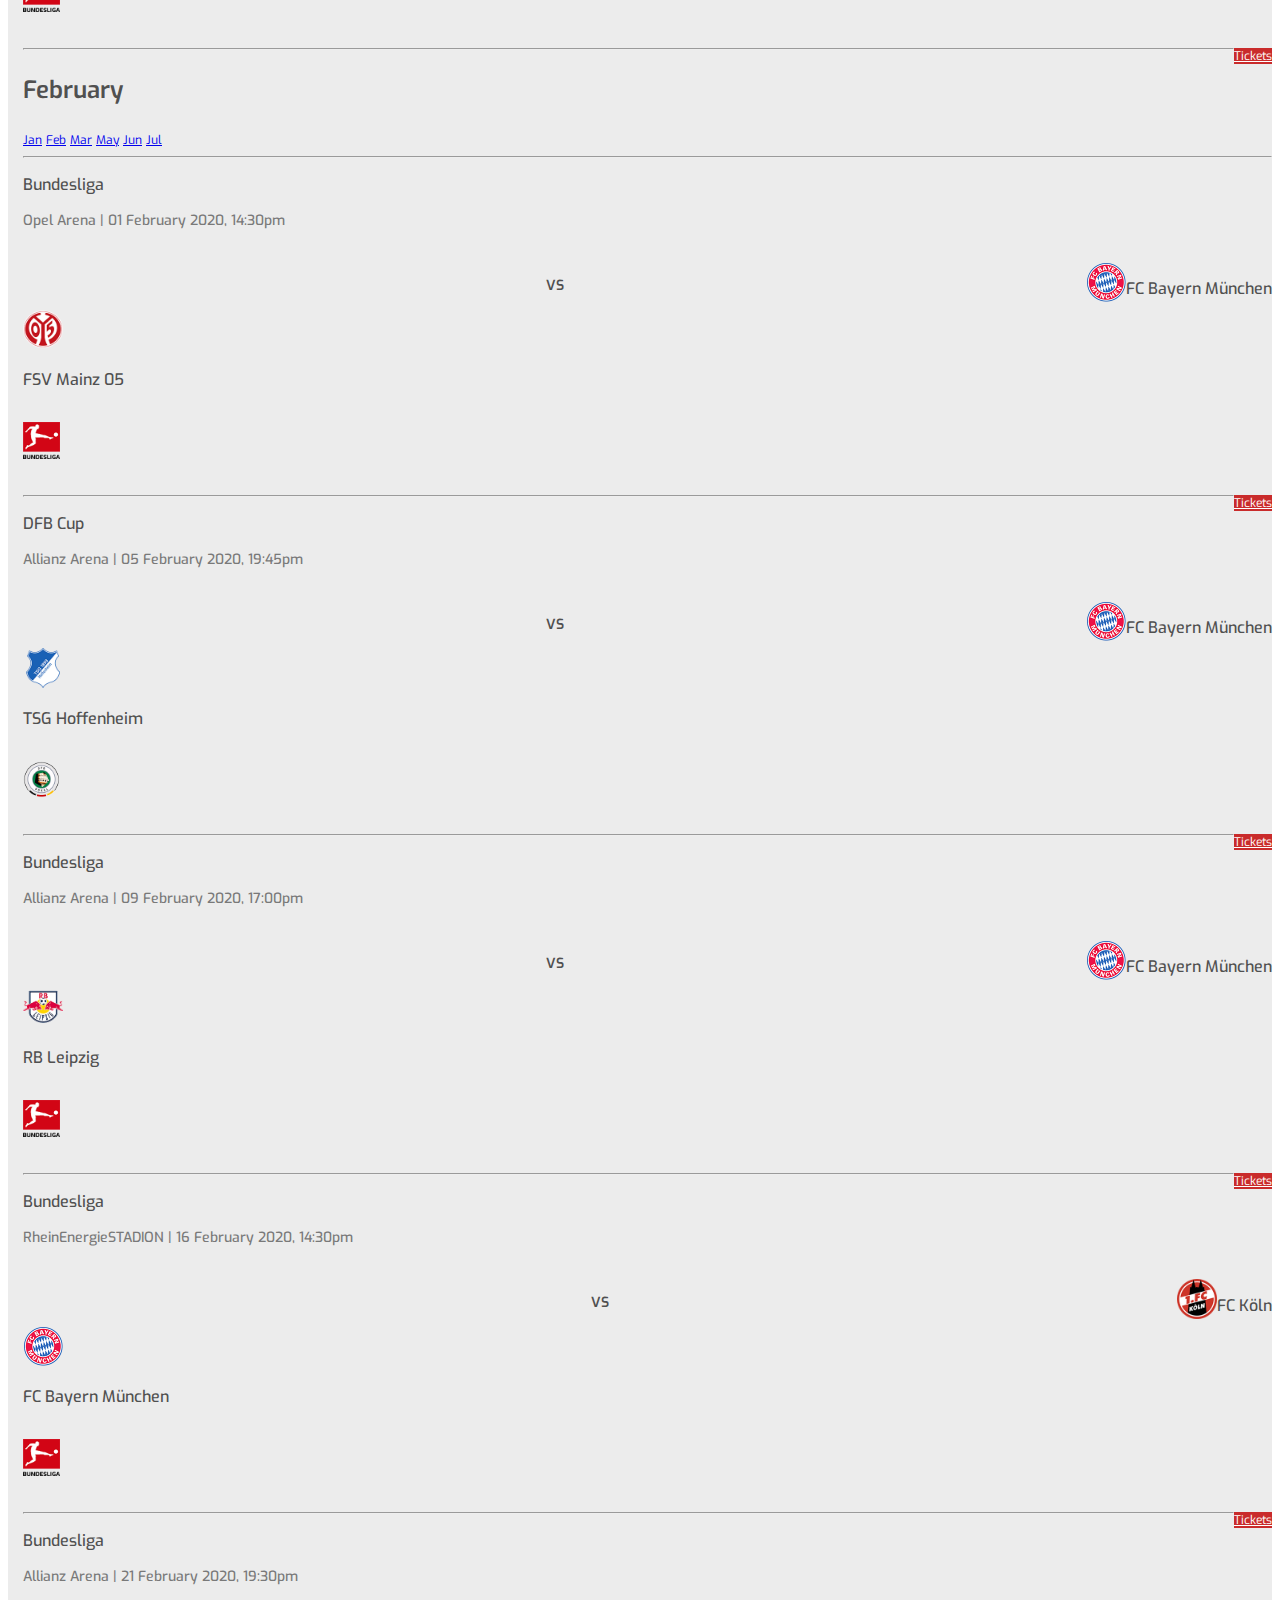
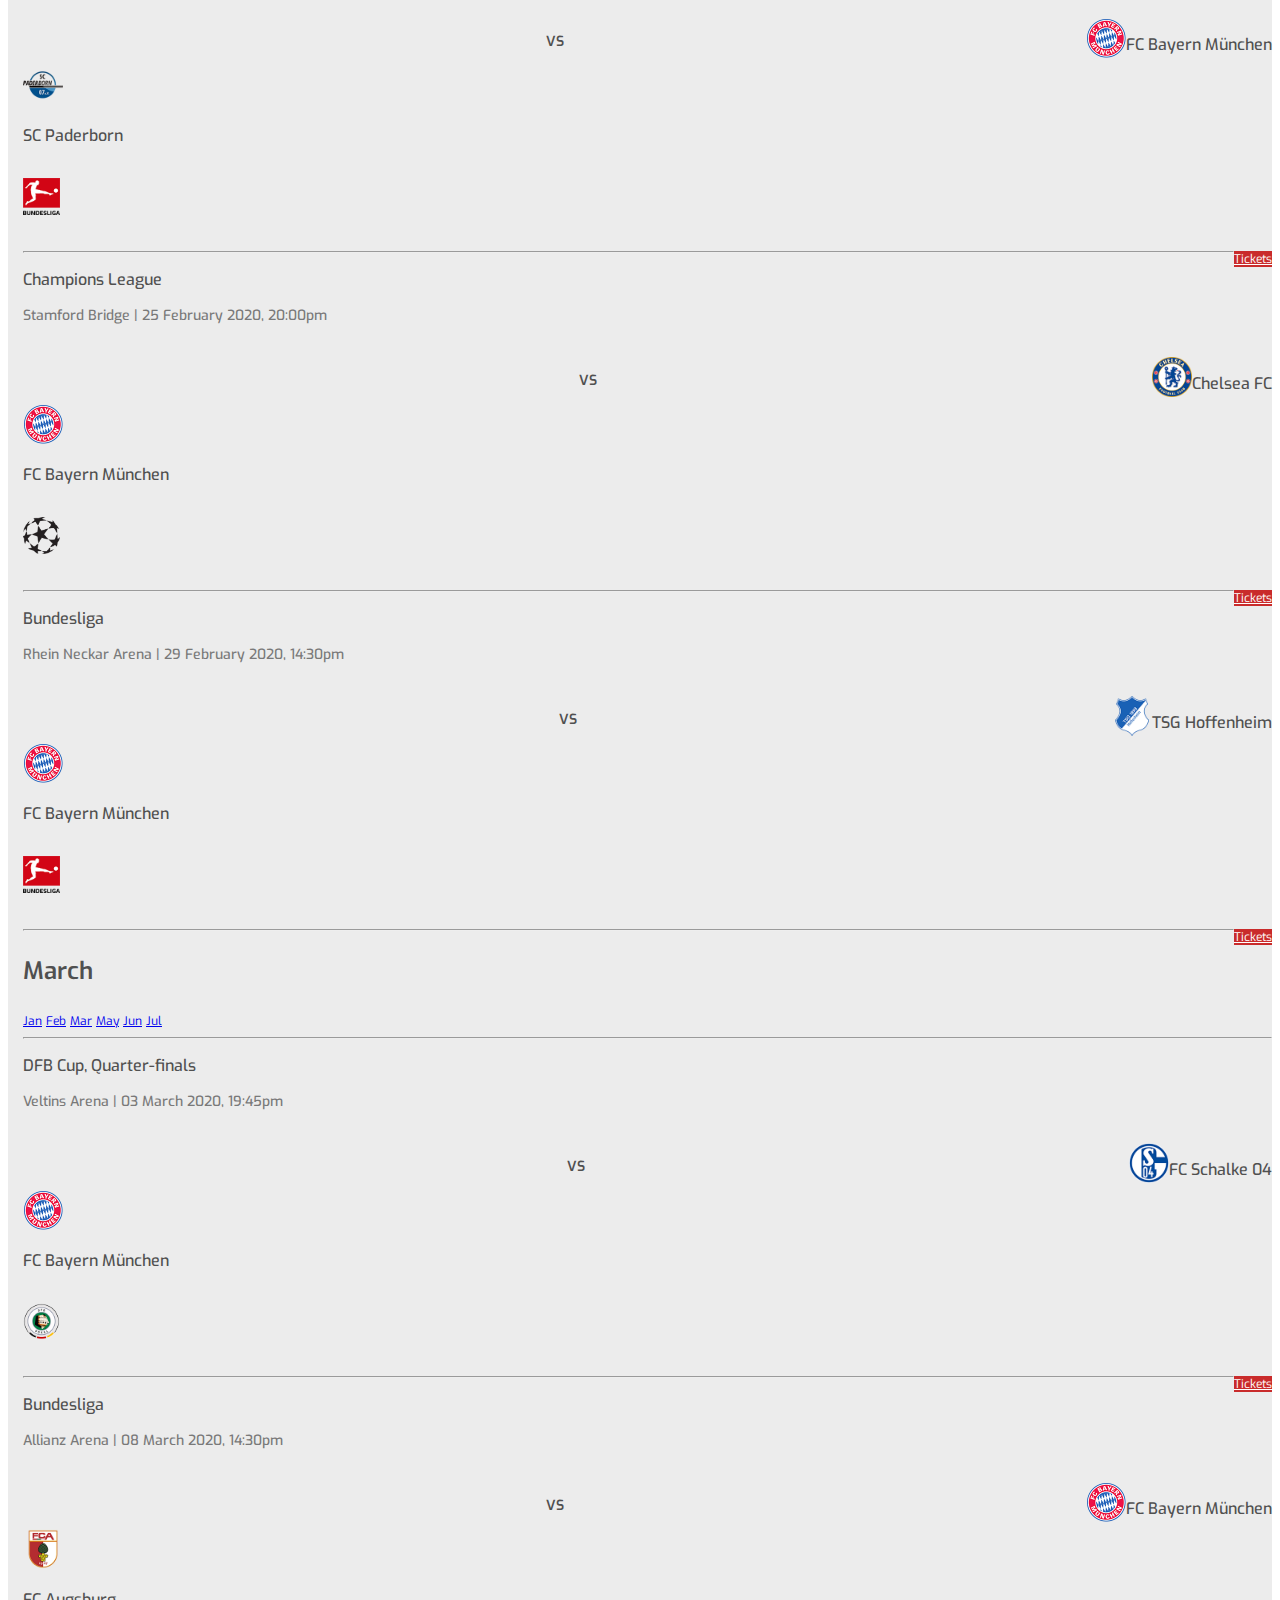
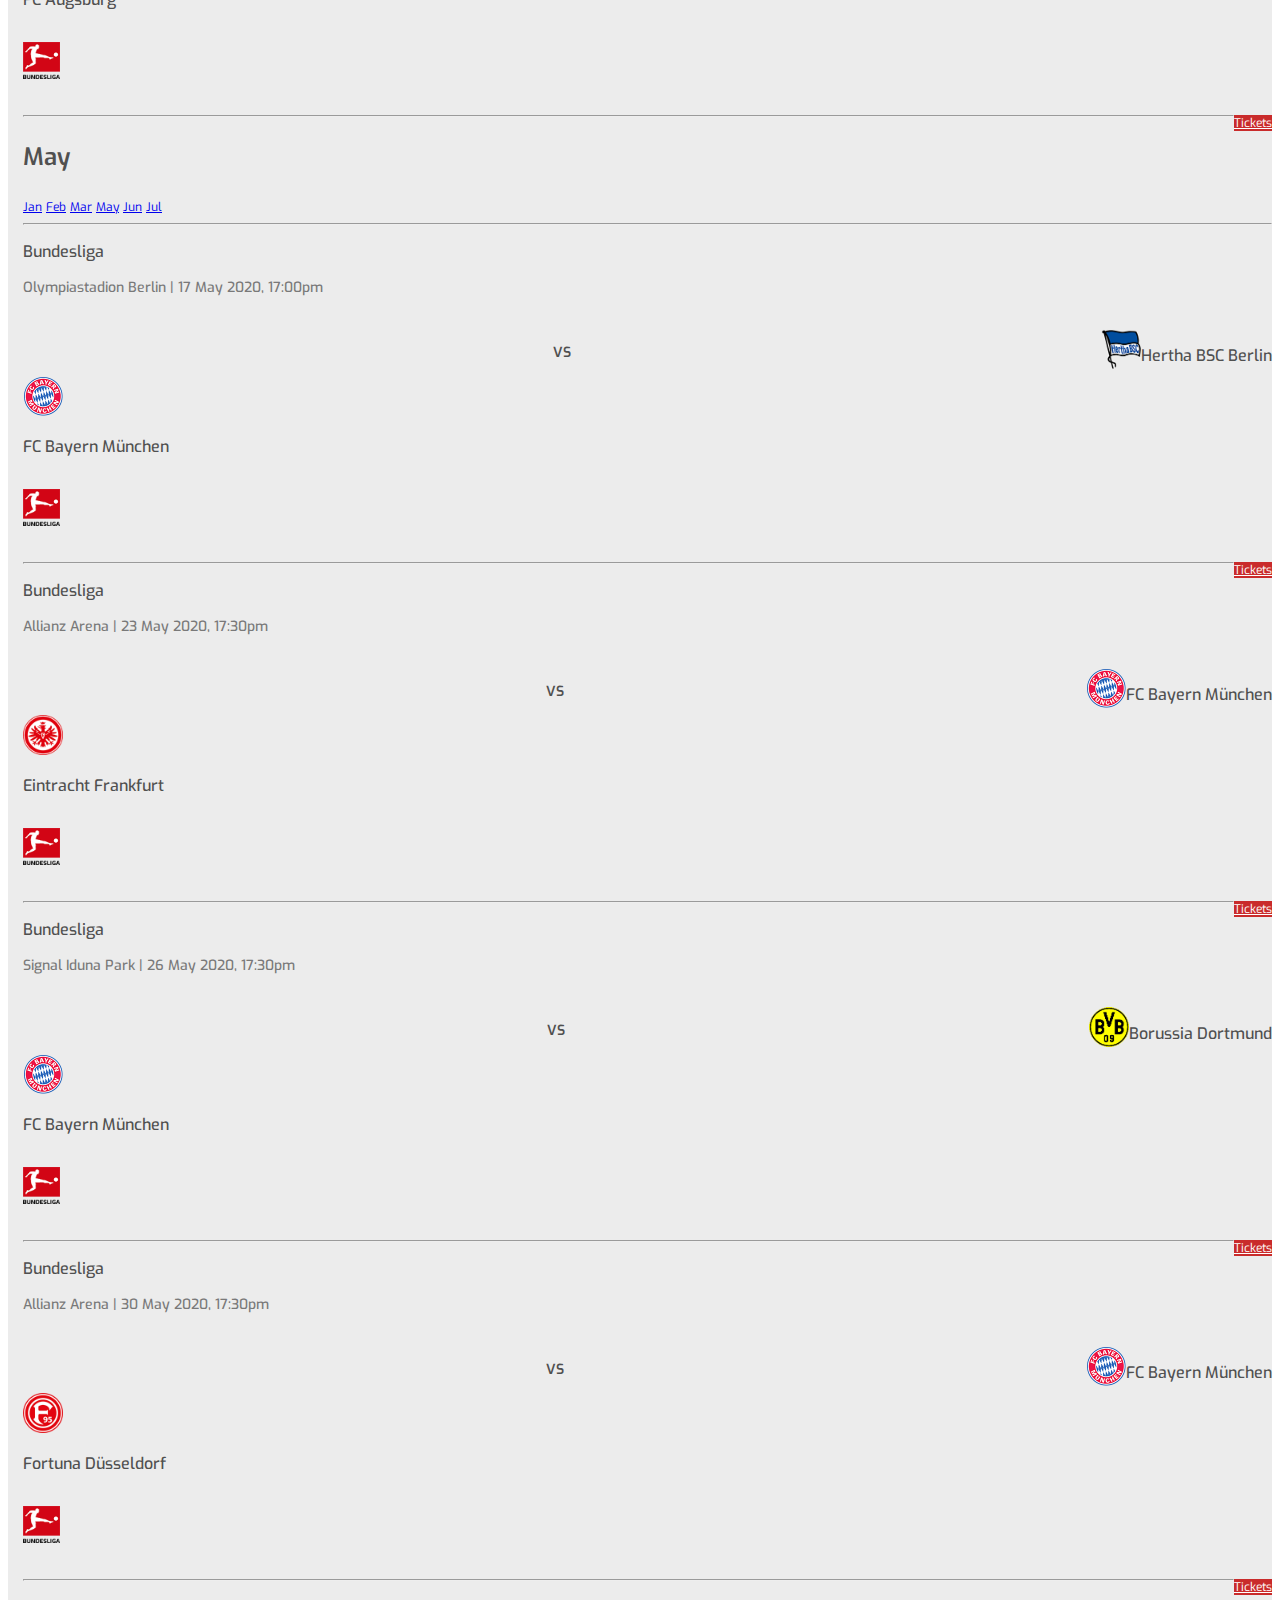
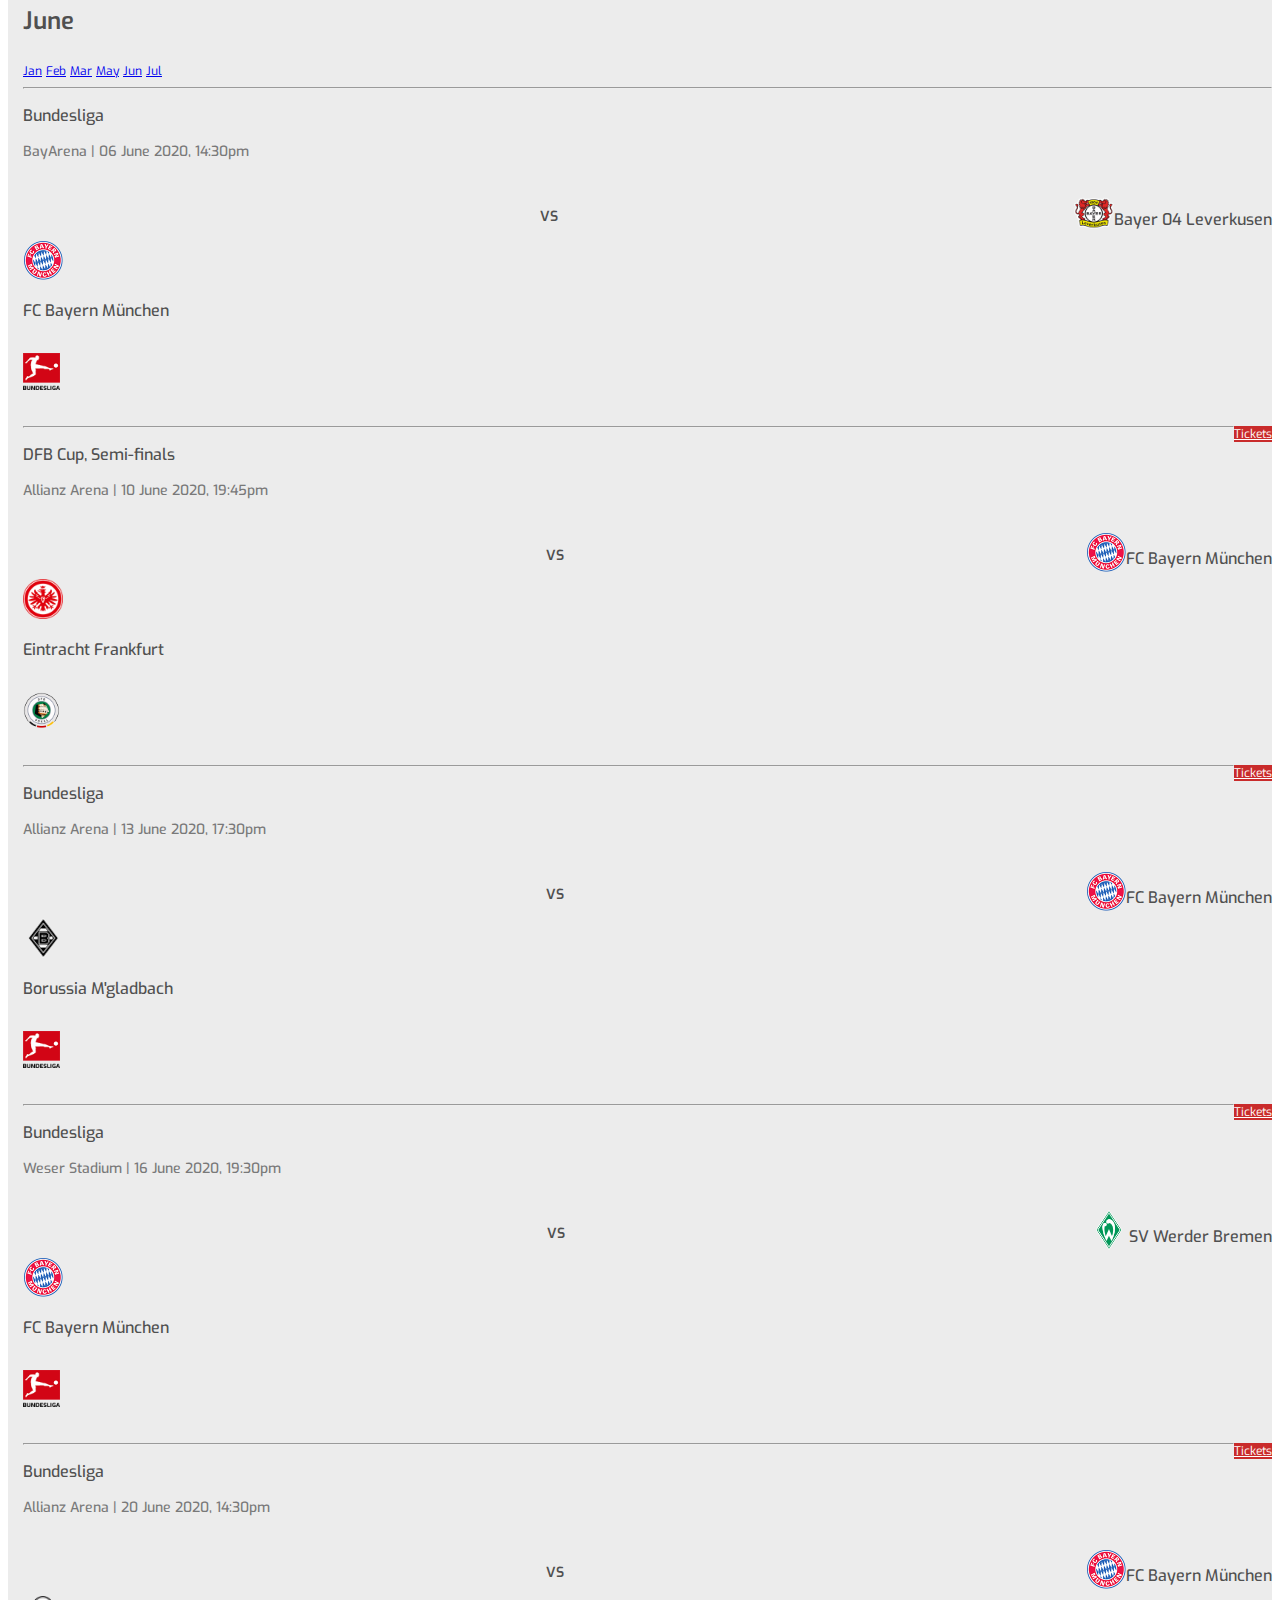
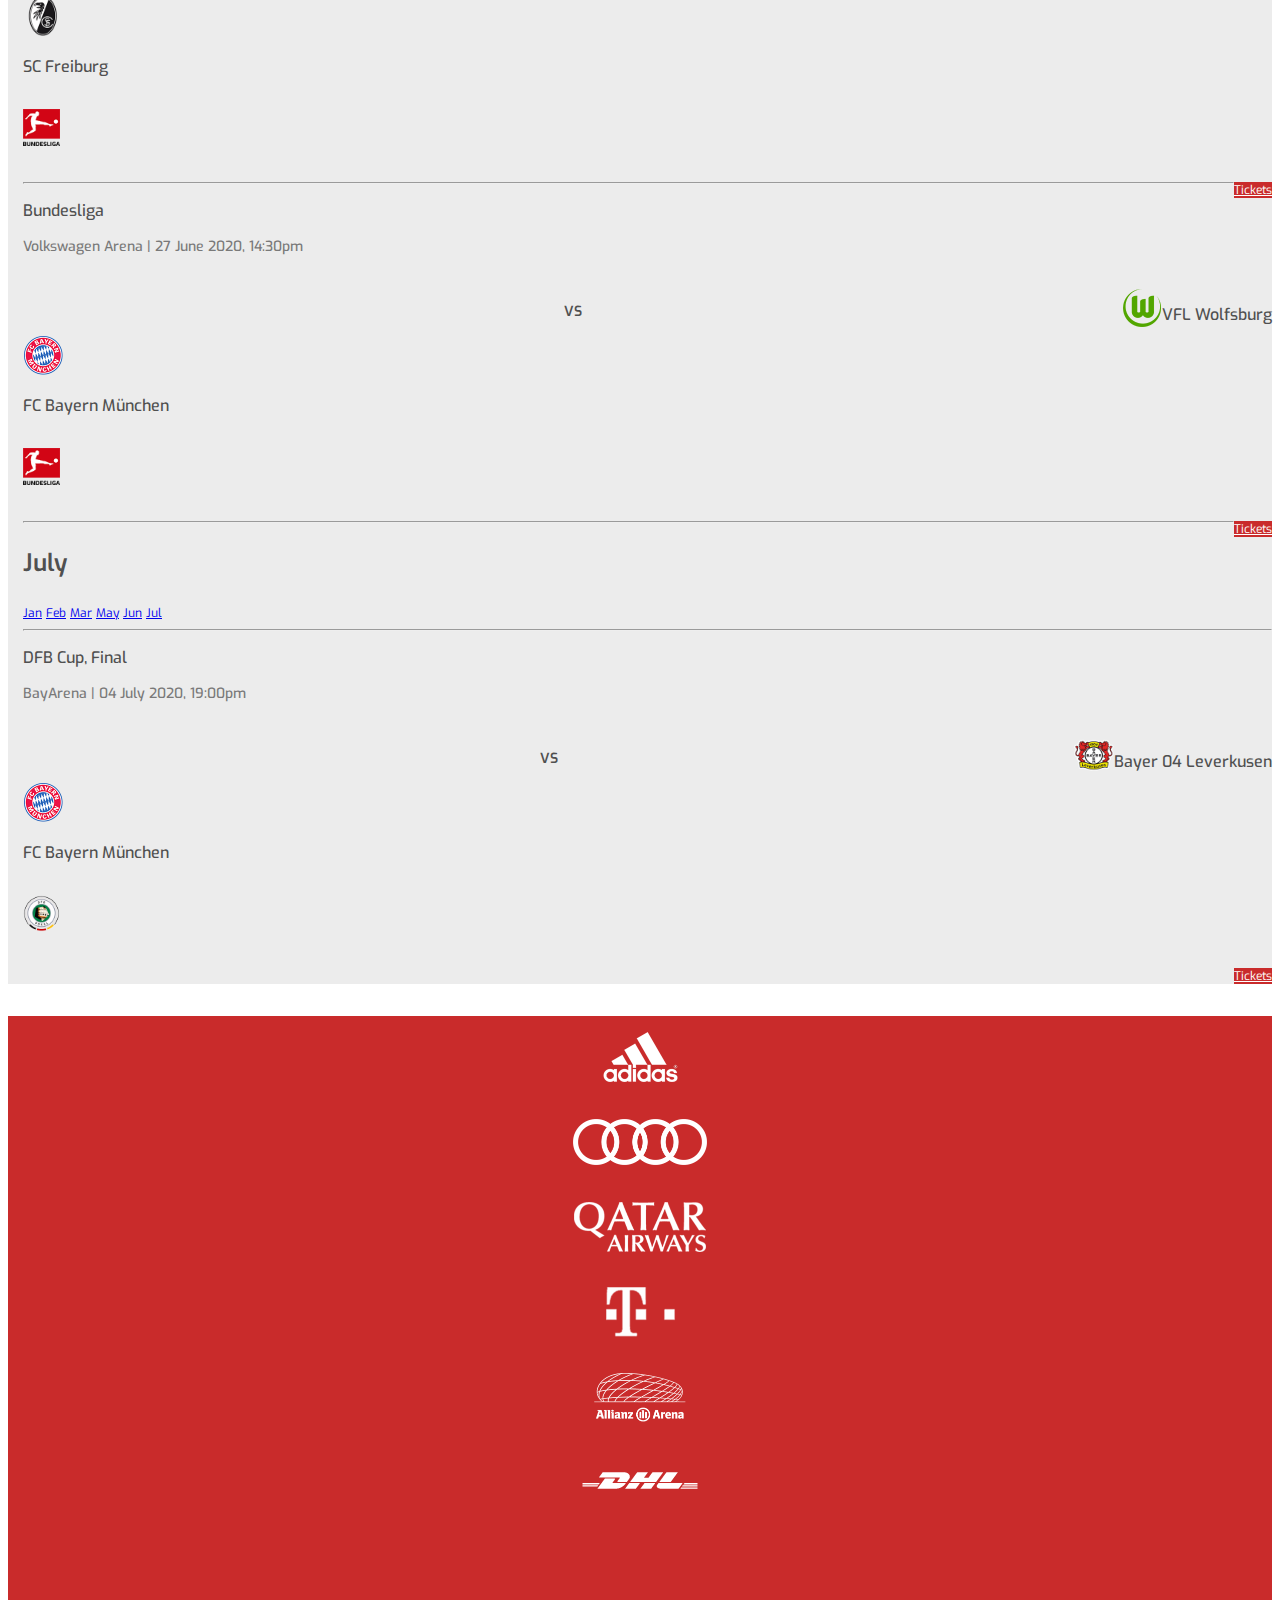
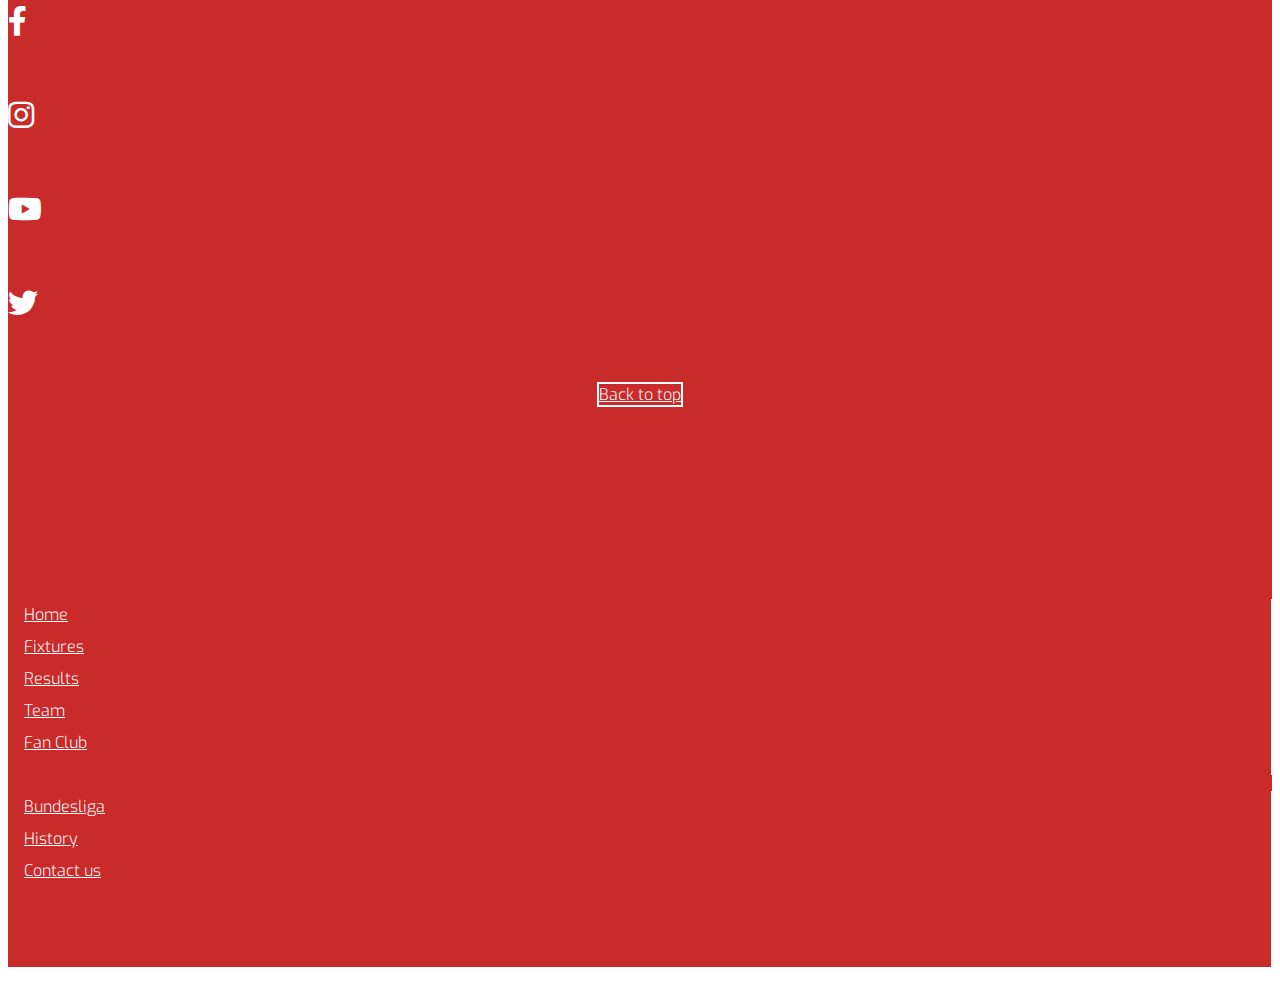
==== commit 816a628f: "Made some adjustments to the code in fixtures.html to ammend errors showing up when the code is run " ====
--- a/fixtures.html
+++ b/fixtures.html
@@ -11,7 +11,7 @@
 <body>
     <div class="container-fluid navbar-wrapper">
         <nav class="navbar navbar-expand-md navbar-dark">
-        <a class="navbar-brand" href="#"><img src="../assets/images/teams/bayern-munchen.png" alt="logo"></a>
+        <a class="navbar-brand" href="index.html"><img src="../assets/images/teams/bayern-munchen.png" alt="logo"></a>
         <button class="navbar-toggler" type="button" data-toggle="collapse" data-target="#navbarSupportedContent" aria-controls="navbarSupportedContent" aria-expanded="false" aria-label="Toggle navigation">
         <span class="navbar-toggler-icon"></span>
         </button>
@@ -29,7 +29,7 @@
                 </div>
             </li>
             <li class="nav-item">
-                <a class="nav-link" href="#">Team</a>
+                <a class="nav-link" href="team.html">Team</a>
             </li>
         </ul>
         <a href="index.html" id="nav-link-login" data-toggle="modal" data-target="#exampleModal"><i class="fas fa-user"></i>  Log in</a>
@@ -47,7 +47,7 @@
 <form>
   <div class="form-group">
     <label for="exampleInputEmail1">Email address</label>
-    <input type="email" class="form-control" id="exampleInputEmail1" aria-describedby="emailHelp">
+    <input type="email" class="form-control" id="exampleInputEmail1">
     
   </div>
   <div class="form-group">
@@ -71,7 +71,7 @@
    </nav>
 </div>
     <div class="container">
-        <div class="row fixtures-heading">
+        <div class="row bayern-heading">
             <div class="col-12">
                 <h2>Fixtures | 2020</h2>
             </div>
@@ -87,12 +87,12 @@
             <div class="col-12">
                 <div class="btn-toolbar" role="toolbar" aria-label="Toolbar with button groups">
                     <div class="btn-group mr-2" role="group" aria-label="First group">
-                    <a type="button" href="#january" class="btn btn-danger">Jan</a>
-                    <a type="button" href="#february" class="btn btn-danger">Feb</a>
-                    <a type="button" href="#march" class="btn btn-danger">Mar</a>
-                    <a type="button" href="#may" class="btn btn-danger">May</a>
-                    <a type="button" href="#june" class="btn btn-danger">Jun</a>
-                    <a type="button" href="#july" class="btn btn-danger">Jul</a>
+                    <a href="#january" class="btn btn-danger">Jan</a>
+                    <a href="#february" class="btn btn-danger">Feb</a>
+                    <a href="#march" class="btn btn-danger">Mar</a>
+                    <a href="#may" class="btn btn-danger">May</a>
+                    <a href="#june" class="btn btn-danger">Jun</a>
+                    <a href="#july" class="btn btn-danger">Jul</a>
                     </div>
                 </div>
             </div>
@@ -215,12 +215,12 @@
             <div class="col-12">
                 <div class="btn-toolbar" role="toolbar" aria-label="Toolbar with button groups">
                     <div class="btn-group mr-2" role="group" aria-label="First group">
-                    <a type="button" href="#january" class="btn btn-danger">Jan</a>
-                    <a type="button" href="#february" class="btn btn-danger">Feb</a>
-                    <a type="button" href="#march" class="btn btn-danger">Mar</a>
-                    <a type="button" href="#may" class="btn btn-danger">May</a>
-                    <a type="button" href="#june" class="btn btn-danger">Jun</a>
-                    <a type="button" href="#july" class="btn btn-danger">Jul</a>
+                    <a href="#january" class="btn btn-danger">Jan</a>
+                    <a href="#february" class="btn btn-danger">Feb</a>
+                    <a href="#march" class="btn btn-danger">Mar</a>
+                    <a href="#may" class="btn btn-danger">May</a>
+                    <a href="#june" class="btn btn-danger">Jun</a>
+                    <a href="#july" class="btn btn-danger">Jul</a>
                     </div>
                 </div>
             </div>
@@ -487,12 +487,12 @@
             <div class="col-12">
                 <div class="btn-toolbar" role="toolbar" aria-label="Toolbar with button groups">
                     <div class="btn-group mr-2" role="group" aria-label="First group">
-                    <a type="button" href="#january" class="btn btn-danger">Jan</a>
-                    <a type="button" href="#february" class="btn btn-danger">Feb</a>
-                    <a type="button" href="#march" class="btn btn-danger">Mar</a>
-                    <a type="button" href="#may" class="btn btn-danger">May</a>
-                    <a type="button" href="#june" class="btn btn-danger">Jun</a>
-                    <a type="button" href="#july" class="btn btn-danger">Jul</a>
+                    <a href="#january" class="btn btn-danger">Jan</a>
+                    <a href="#february" class="btn btn-danger">Feb</a>
+                    <a href="#march" class="btn btn-danger">Mar</a>
+                    <a href="#may" class="btn btn-danger">May</a>
+                    <a href="#june" class="btn btn-danger">Jun</a>
+                    <a href="#july" class="btn btn-danger">Jul</a>
                     </div>
                 </div>
             </div>
@@ -579,12 +579,12 @@
             <div class="col-12">
                 <div class="btn-toolbar" role="toolbar" aria-label="Toolbar with button groups">
                     <div class="btn-group mr-2" role="group" aria-label="First group">
-                    <a type="button" href="#january" class="btn btn-danger">Jan</a>
-                    <a type="button" href="#february" class="btn btn-danger">Feb</a>
-                    <a type="button" href="#march" class="btn btn-danger">Mar</a>
-                    <a type="button" href="#may" class="btn btn-danger">May</a>
-                    <a type="button" href="#june" class="btn btn-danger">Jun</a>
-                    <a type="button" href="#july" class="btn btn-danger">Jul</a>
+                    <a href="#january" class="btn btn-danger">Jan</a>
+                    <a href="#february" class="btn btn-danger">Feb</a>
+                    <a href="#march" class="btn btn-danger">Mar</a>
+                    <a href="#may" class="btn btn-danger">May</a>
+                    <a href="#june" class="btn btn-danger">Jun</a>
+                    <a href="#july" class="btn btn-danger">Jul</a>
                     </div>
                 </div>
             </div>
@@ -743,12 +743,12 @@
             <div class="col-12">
                 <div class="btn-toolbar" role="toolbar" aria-label="Toolbar with button groups">
                     <div class="btn-group mr-2" role="group" aria-label="First group">
-                    <a type="button" href="#january" class="btn btn-danger">Jan</a>
-                    <a type="button" href="#february" class="btn btn-danger">Feb</a>
-                    <a type="button" href="#march" class="btn btn-danger">Mar</a>
-                    <a type="button" href="#may" class="btn btn-danger">May</a>
-                    <a type="button" href="#june" class="btn btn-danger">Jun</a>
-                    <a type="button" href="#july" class="btn btn-danger">Jul</a>
+                    <a href="#january" class="btn btn-danger">Jan</a>
+                    <a href="#february" class="btn btn-danger">Feb</a>
+                    <a href="#march" class="btn btn-danger">Mar</a>
+                    <a href="#may" class="btn btn-danger">May</a>
+                    <a href="#june" class="btn btn-danger">Jun</a>
+                    <a href="#july" class="btn btn-danger">Jul</a>
                     </div>
                 </div>
             </div>
@@ -979,12 +979,12 @@
             <div class="col-12">
                 <div class="btn-toolbar" role="toolbar" aria-label="Toolbar with button groups">
                     <div class="btn-group mr-2" role="group" aria-label="First group">
-                    <a type="button" href="#january" class="btn btn-danger">Jan</a>
-                    <a type="button" href="#february" class="btn btn-danger">Feb</a>
-                    <a type="button" href="#march" class="btn btn-danger">Mar</a>
-                    <a type="button" href="#may" class="btn btn-danger">May</a>
-                    <a type="button" href="#june" class="btn btn-danger">Jun</a>
-                    <a type="button" href="#july" class="btn btn-danger">Jul</a>
+                    <a href="#january" class="btn btn-danger">Jan</a>
+                    <a href="#february" class="btn btn-danger">Feb</a>
+                    <a href="#march" class="btn btn-danger">Mar</a>
+                    <a href="#may" class="btn btn-danger">May</a>
+                    <a href="#june" class="btn btn-danger">Jun</a>
+                    <a href="#july" class="btn btn-danger">Jul</a>
                     </div>
                 </div>
             </div>
@@ -1031,13 +1031,13 @@
     <div class="container">
        <div class="row justify-content-center bayern-footer-sponsors">
            <div class="col-4 col-md-3">
-              <a type="button" href="https://www.adidas.co.uk/men?cm_mmc=AdieSEM_Google-_-adidas-Brand-B-Exact-_-Brand-adidas-Men-_-adidas&cm_mmca1=UK&cm_mmca2=e&ds_kid=43700019176333921&gclid=EAIaIQobChMI5o6A0PS16gIVme3tCh2ehQgkEAAYASAAEgLG7fD_BwE&gclsrc=aw.ds" target="_blank">
+              <a href="https://www.adidas.co.uk/men?cm_mmc=AdieSEM_Google-_-adidas-Brand-B-Exact-_-Brand-adidas-Men-_-adidas&cm_mmca1=UK&cm_mmca2=e&ds_kid=43700019176333921&gclid=EAIaIQobChMI5o6A0PS16gIVme3tCh2ehQgkEAAYASAAEgLG7fD_BwE&gclsrc=aw.ds" target="_blank">
               <img src="../assets/images/sponsors/adidas.png" alt="Adidas logo">
               </a>
            </div>
            <div class="col-4 col-md-3">
               <a href="https://www.audi.co.uk/finance-and-offers/three-months-on-us.html?sc_ppc=p1111531431&gclid=EAIaIQobChMIo4GuvvW16gIVhLHtCh0OsQDyEAAYASAAEgK3vfD_BwE" target="_blank">
-              <img src="../assets/images/sponsors/audi.png" alt="Audi logo" height="50px">
+              <img src="../assets/images/sponsors/audi.png" alt="Audi logo">
               </a>
            </div>
            <div class="col-4 col-md-3">
@@ -1090,7 +1090,7 @@
         </div>
         <div class="row top-nav-button justify-content-center">
             <div class="col-6 col-lg-2">
-                 <a href="#" type="button" class="btn">Back to top</a>
+                 <a href="#" class="btn">Back to top</a>
             </div>
         </div>
     </div>
--- a/assets/css/style.css
+++ b/assets/css/style.css
@@ -41,9 +41,9 @@
     color: #ffffff;
 }
 
-/*-------------------------------- Fixtures / Results */
-
-.fixtures-heading {
+/*------------------------------------------------------------ Home page */
+
+.bayern-heading {
     font-family: "Exo", sans-serif;
     font-size: 28px;
     font-weight: 600;
@@ -53,6 +53,104 @@
     padding-left: 15px;
 }
 
+/*-------------------------------- Club news */
+
+
+.club-news-section div {
+    margin-bottom: 1rem;
+    display: flex;
+    justify-content: center;
+    align-items: center;
+}
+
+.club-news-section img {
+    width: 300px;
+    box-shadow: 10px 10px 40px #777;
+    margin-bottom: 1rem;
+   
+}
+
+.club-news-section a {
+    font-family: "Exo", sans-serif;
+    font-size: 18px;
+    font-weight: 600;
+    color: #505050;
+    width: 300px;
+
+}
+
+.club-news-section p {
+    font-family: "Exo", sans-serif;
+    font-size: 14px;
+    font-weight: 400;
+    color: #797979;
+    width: 300px;
+}
+
+@media (min-width: 1200px) {
+    .club-news-section img {
+        width: 340px;
+    }
+}
+
+/*-------------------------------- Shop section  */
+
+.shop-section-row div {
+    margin-bottom: 1rem;
+    margin-top: 1rem;
+    display: flex;
+    justify-content: center;
+    align-items: center;
+}
+
+
+.shop-section img {
+    width: 90vw;
+    box-shadow: 10px 10px 40px #777;
+    margin-bottom: 1rem;
+}
+
+@media (min-width: 768px) {
+    .shop-section img {
+        width: 70vw;
+    }
+}
+
+
+
+.shop-section h3 {
+    width: 70vw;
+    font-family: "Exo", sans-serif;
+    font-size: 28px;
+    font-weight: 500;
+    color: #505050;
+    text-decoration: none;
+}
+
+.shop-section p {
+    width: 70vw;
+    font-family: "Exo", sans-serif;
+    font-size: 14px;
+    font-weight: 400;
+    color: #797979;
+}
+
+.view-page-button div {
+    display: flex;
+    justify-content: center;
+    align-items: center;
+}
+
+.view-page-button a  {
+    font-family: "Exo", sans-serif;
+    font-size: 14px;
+    margin-bottom: 1rem;
+    width: 120px;
+    float: right;
+}
+
+
+/*-------------------------------- Fixtures / Results */
 
 .fixtures-wrapper {
     margin-top: 1rem;
@@ -102,6 +200,12 @@
 
 }
 
+@media (min-width: 768px) {
+    .fixtures-content h3 {
+    font-size: 16px;
+    }
+}
+
 .fixtures-home-team h3 {
     float: right;
 }
@@ -120,9 +224,15 @@
 
 .fixtures-kick-off h3 {
     font-family: "Exo", sans-serif;
-    font-size: 18px;
+    font-size: 14px;
     font-weight: 600;
     color: #505050;
+}
+
+@media (max-width: 576px) {
+    .fixtures-kick-off h3 {
+    font-size: 12px;
+    }
 }
 
 .fixtures-away-logo img {
@@ -152,10 +262,52 @@
 
 }
 
+/*-------------------------------- Teams */
+
+
+.team-hero-image img {
+    width: 100vw;
+}
+
+.players-section div {
+    display: flex;
+    justify-content: center;
+    align-items: center;
+}
+
+.players-section img {
+    width: 120px;
+    margin-bottom: 10px;
+    box-shadow: 10px 5px 20px #999;
+}
+
+.players-section h3 {
+    font-family: "Exo", sans-serif;
+    font-size: 16px;
+    font-weight: 500;
+    color: #505050;
+    text-align: center;
+    margin-bottom: 1rem;
+}
+
+@media (min-width: 768px) {
+    .players-section img {
+        width: 200px;
+        font-size: 24px;
+    }
+}
+
+@media (max-width: 576px) {
+    .players-section h3 {
+        font-size: 14px;
+    }
+}
+
+
 /*-------------------------------- Footer */
 
 .bayern-footer {
-    min-height: 600px;
+    min-height: 100vh;
     background-color: #c92b2b;
 }
 
@@ -169,6 +321,8 @@
     height: 50px;
 }
 
+
+
 @media screen and (max-width: 576px) {
     .bayern-footer-sponsors img {
     height: 30px;
@@ -199,7 +353,7 @@
 }
 
 .footer-nav-section {
-    margin-top: 8rem;
+    margin-top: 12rem;
 }
 
 .footer-nav-section ul {
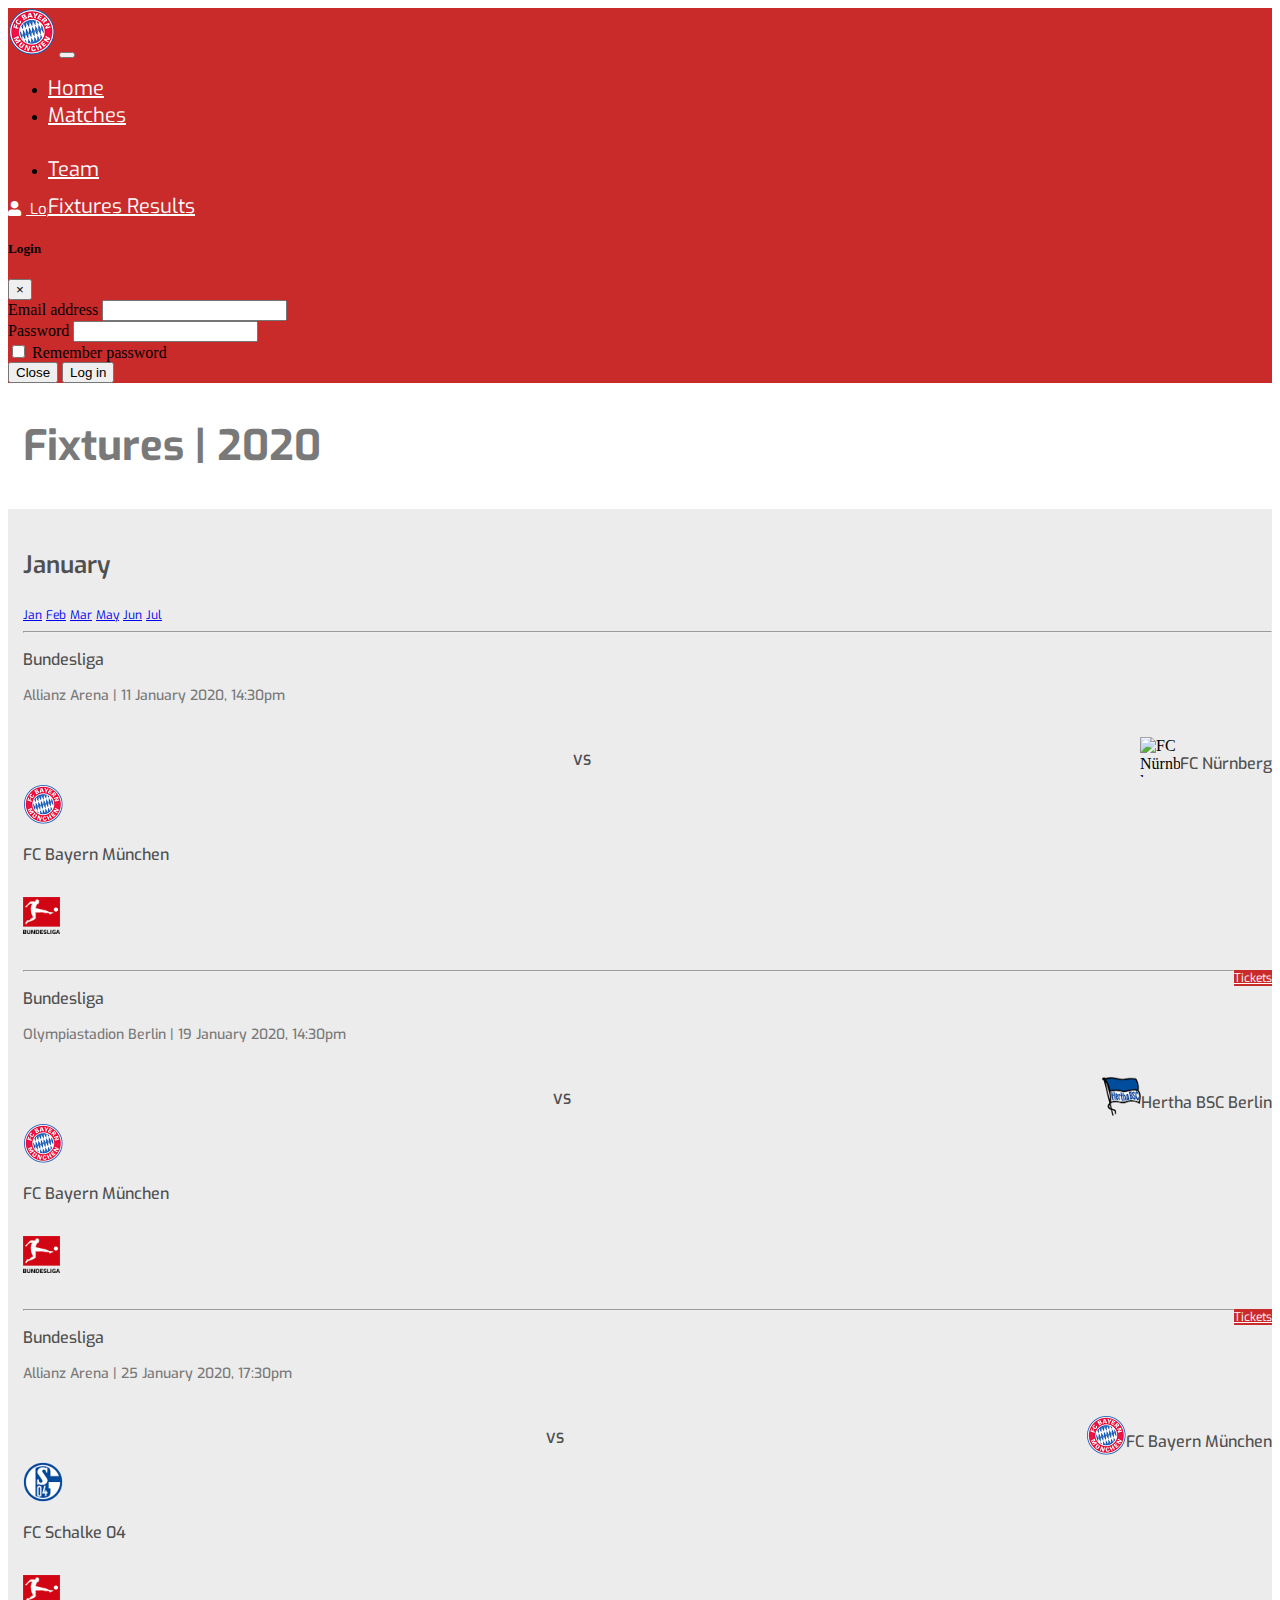
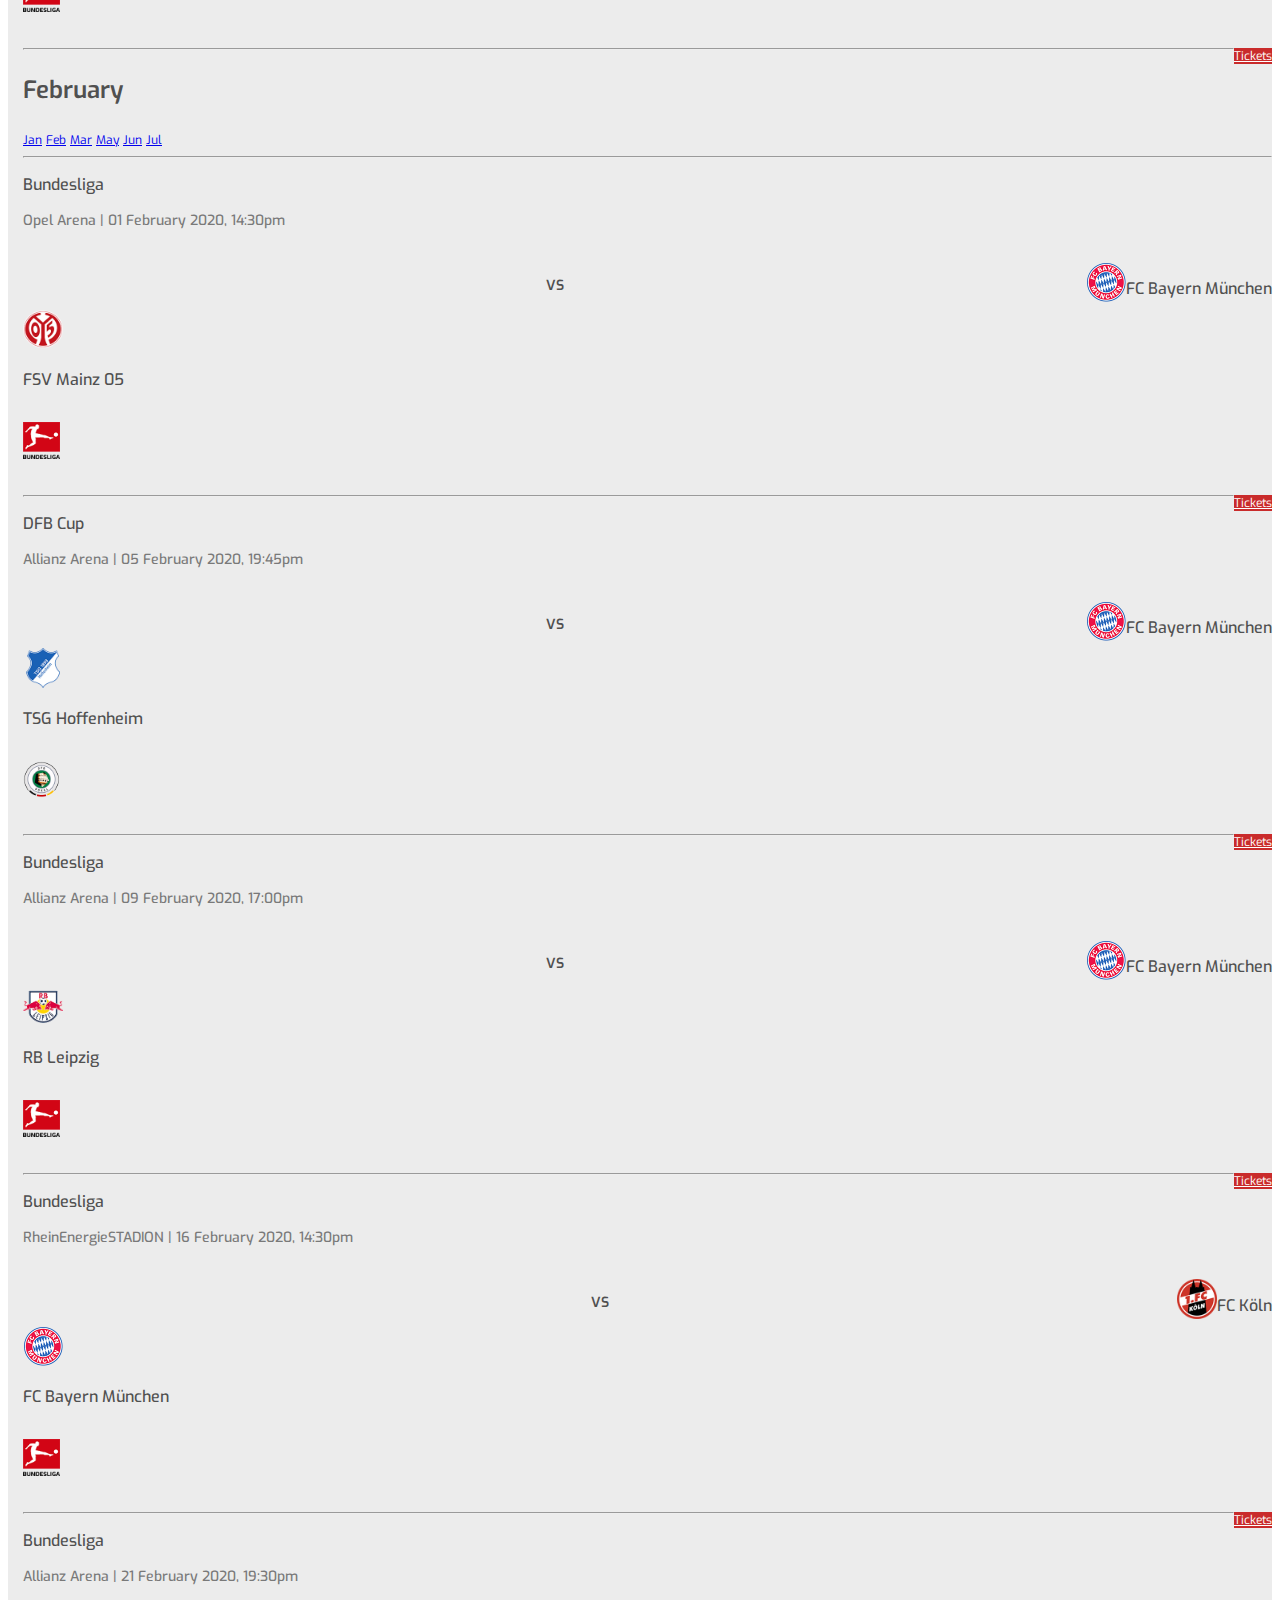
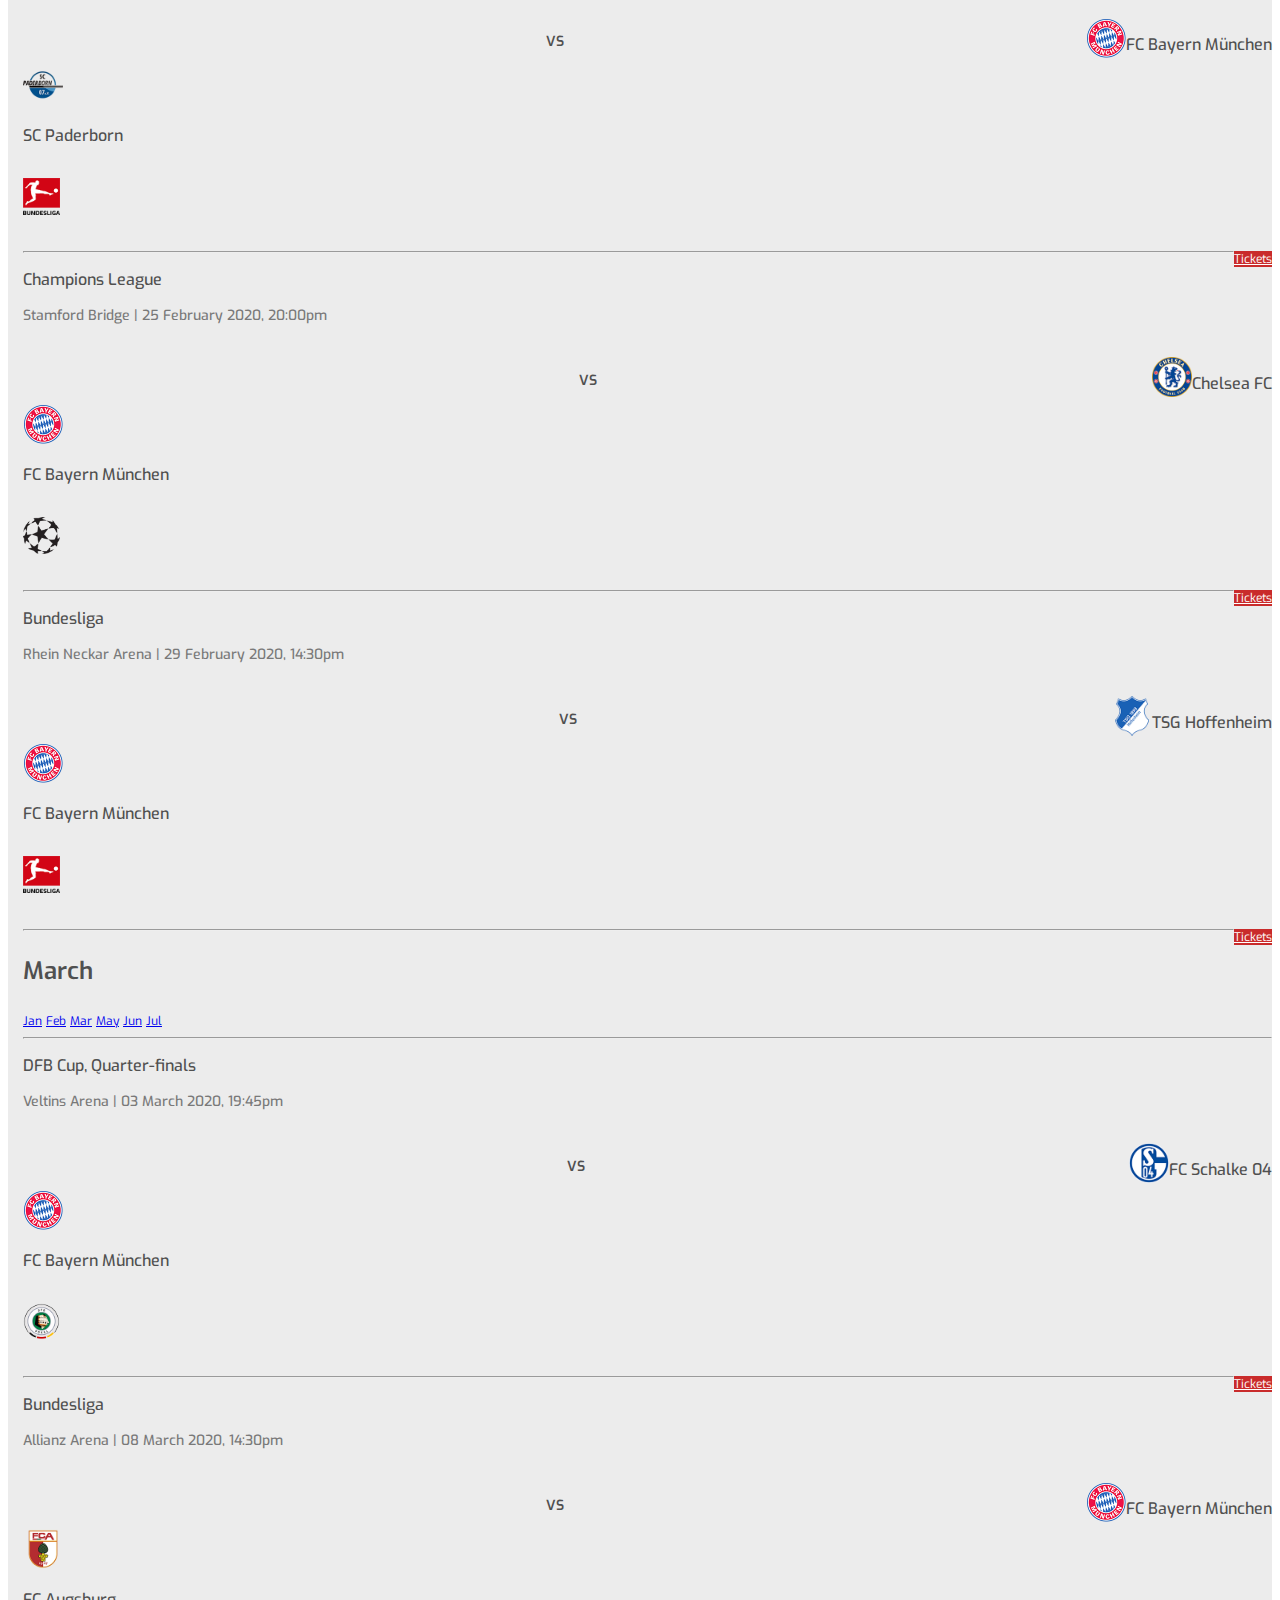
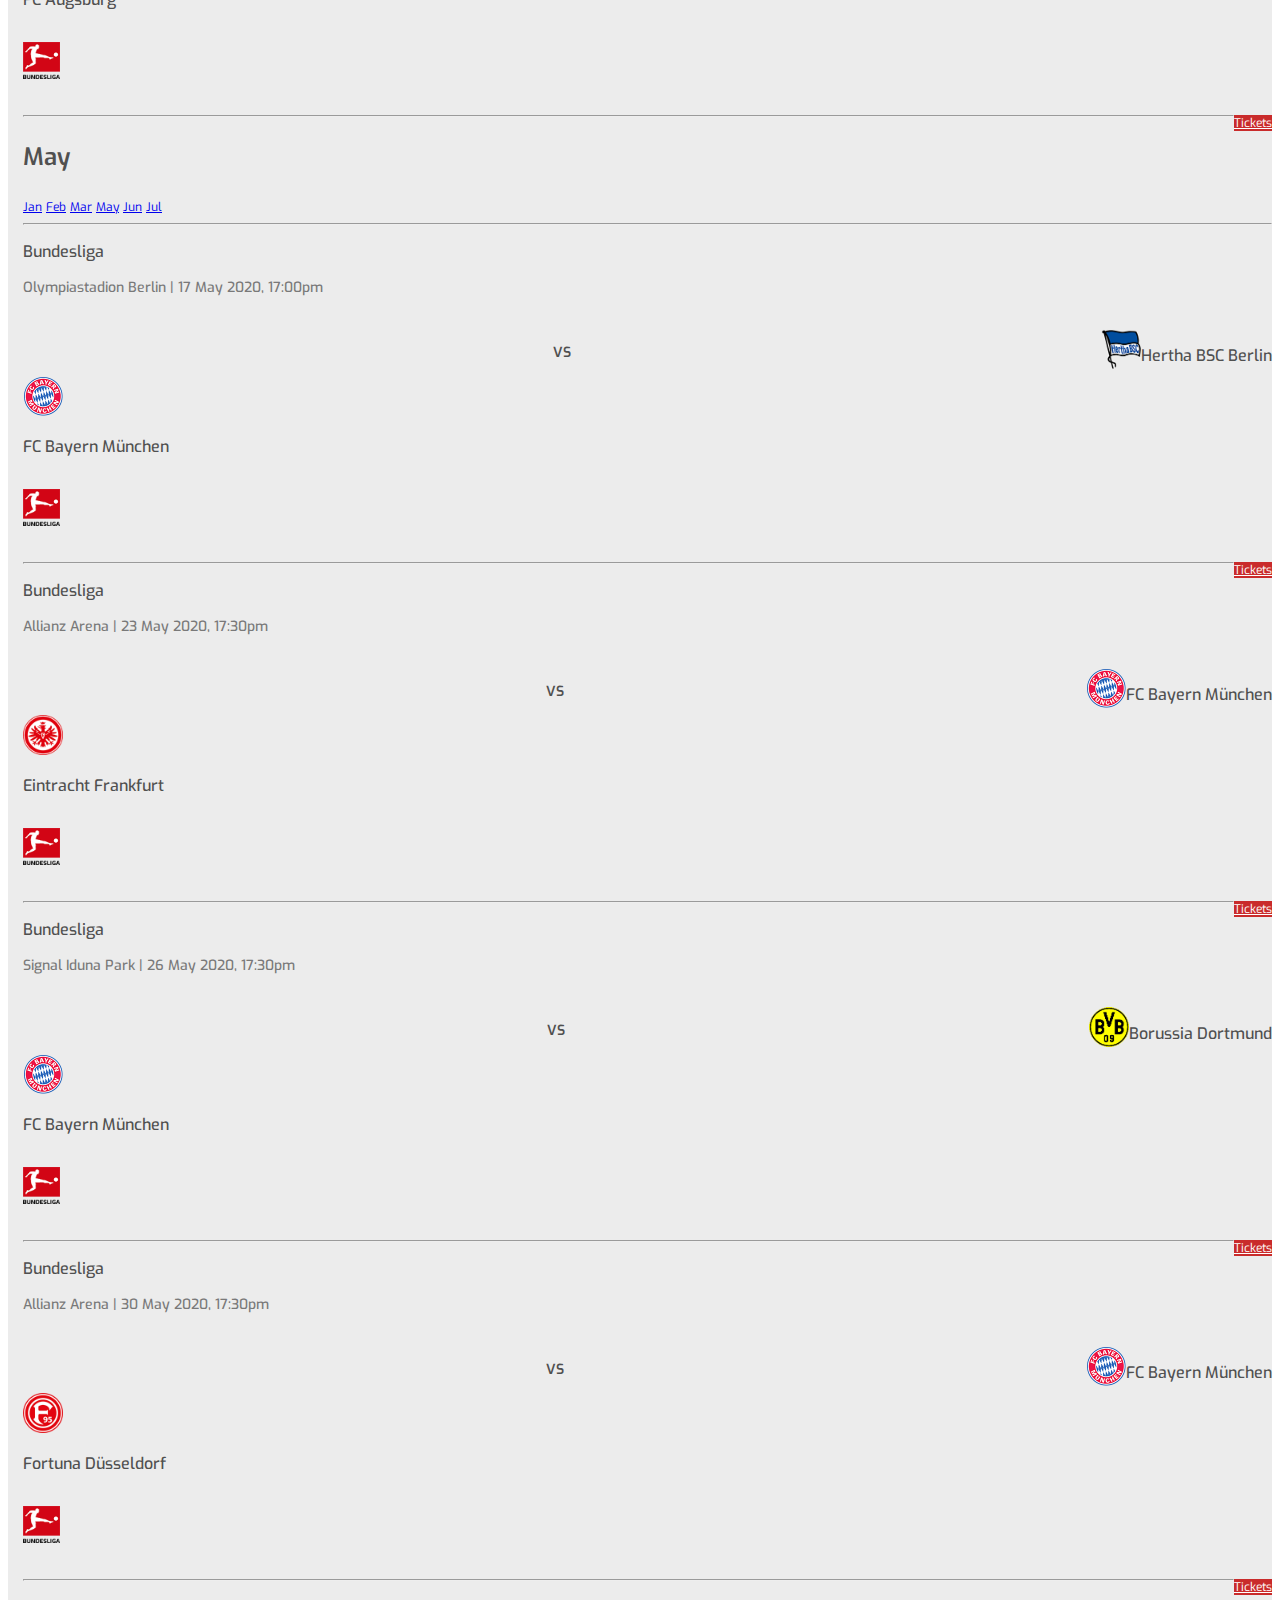
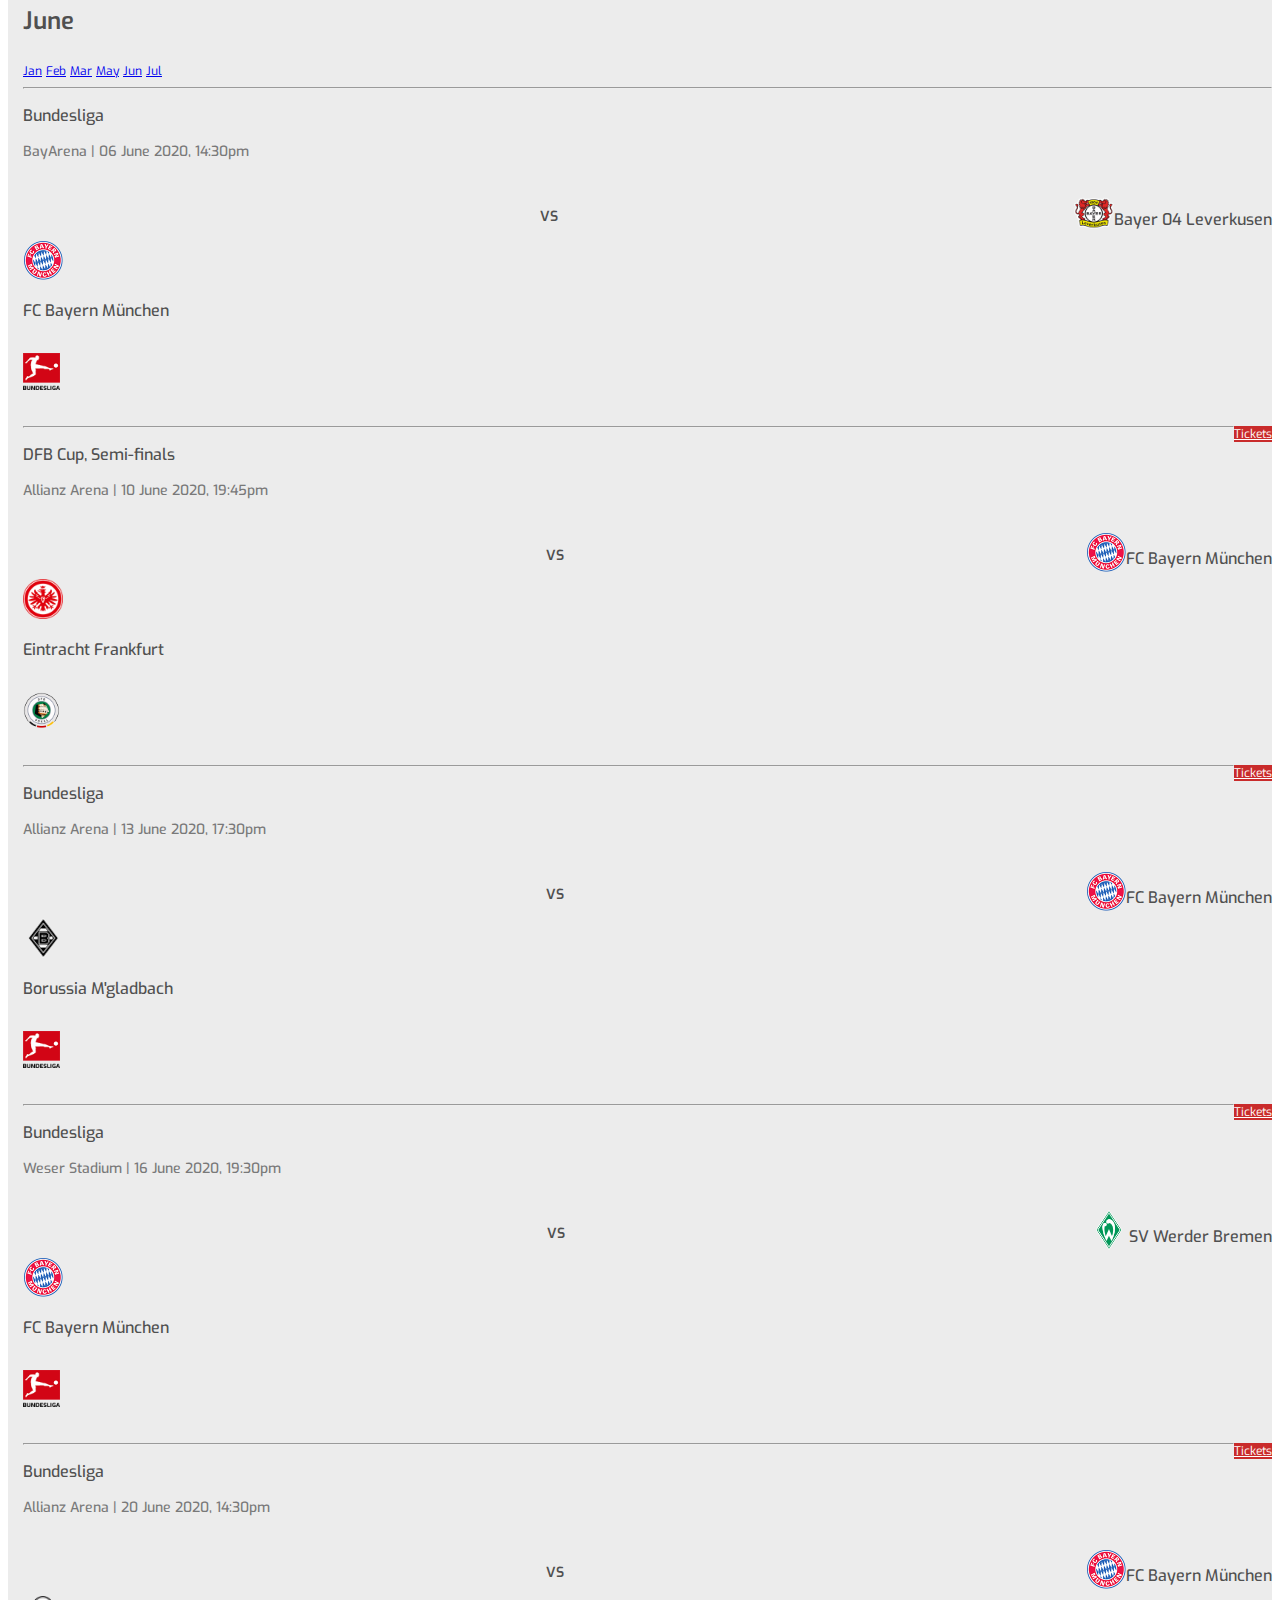
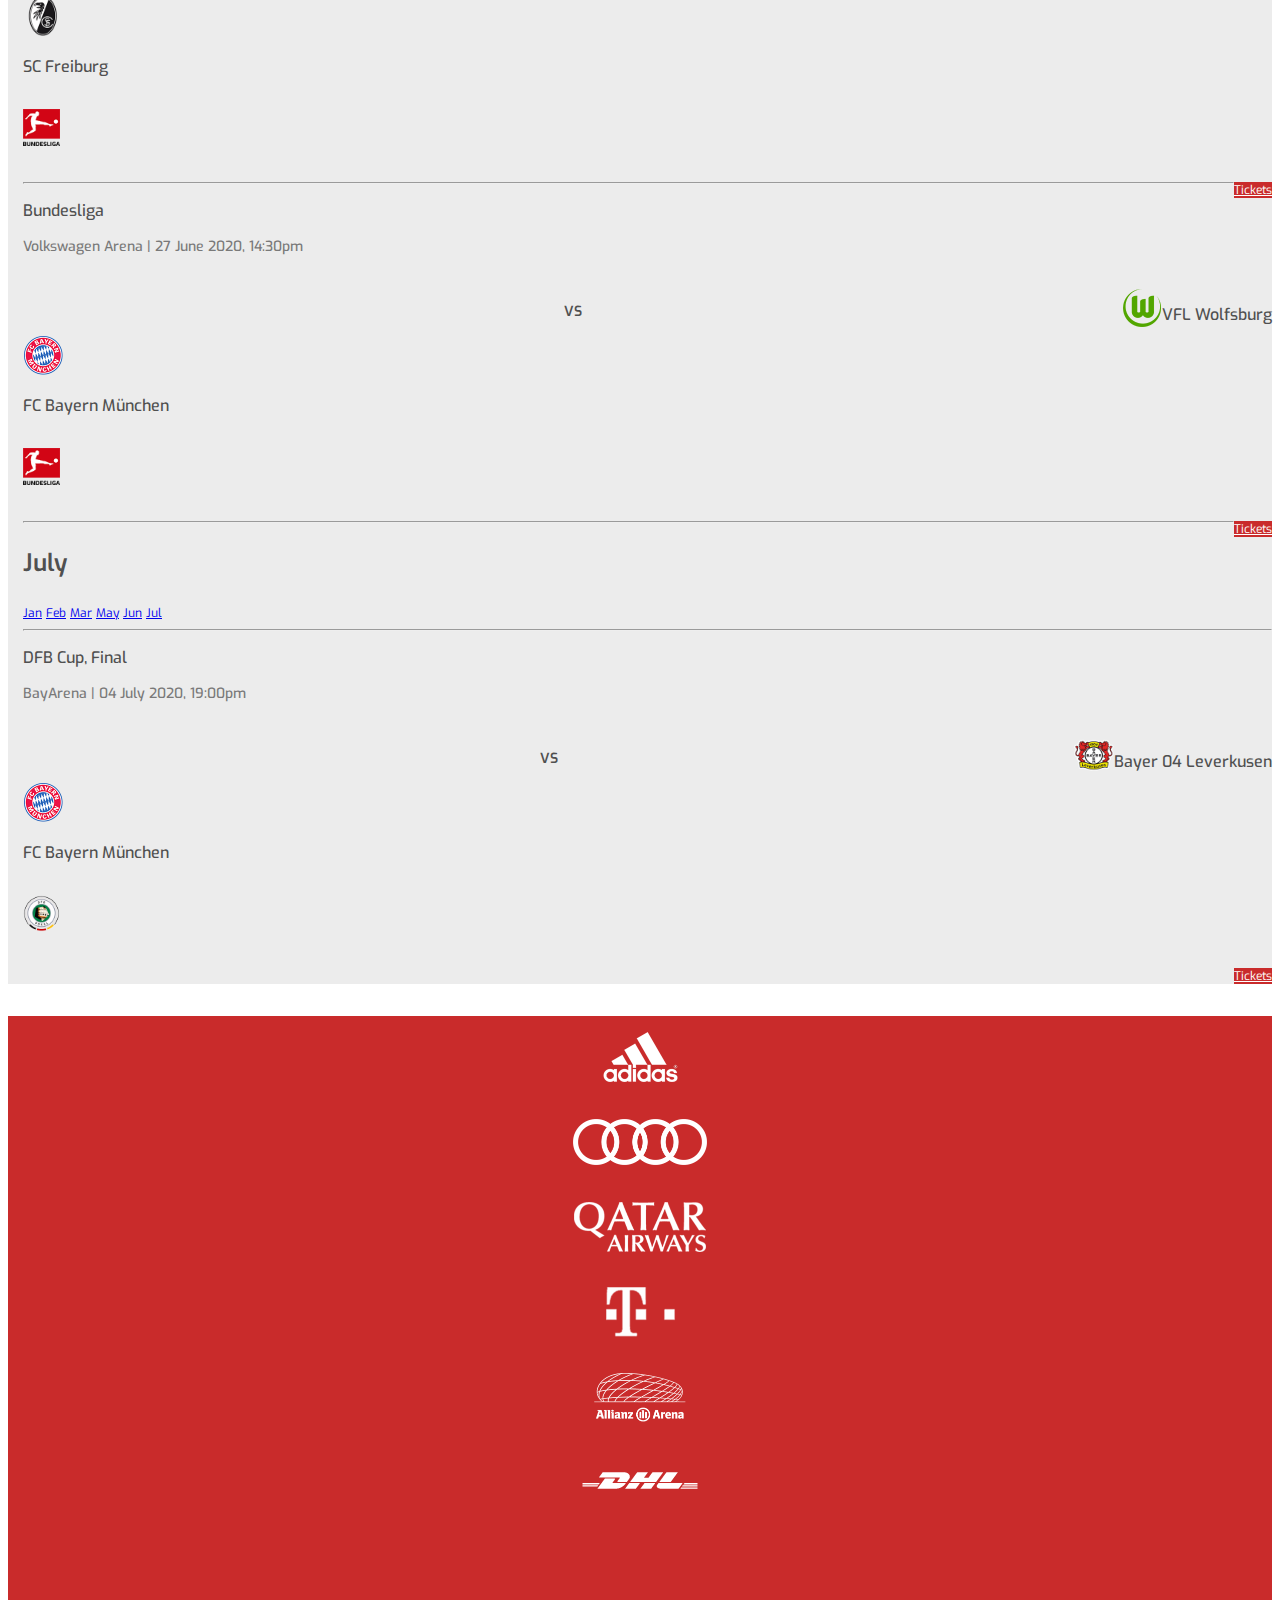
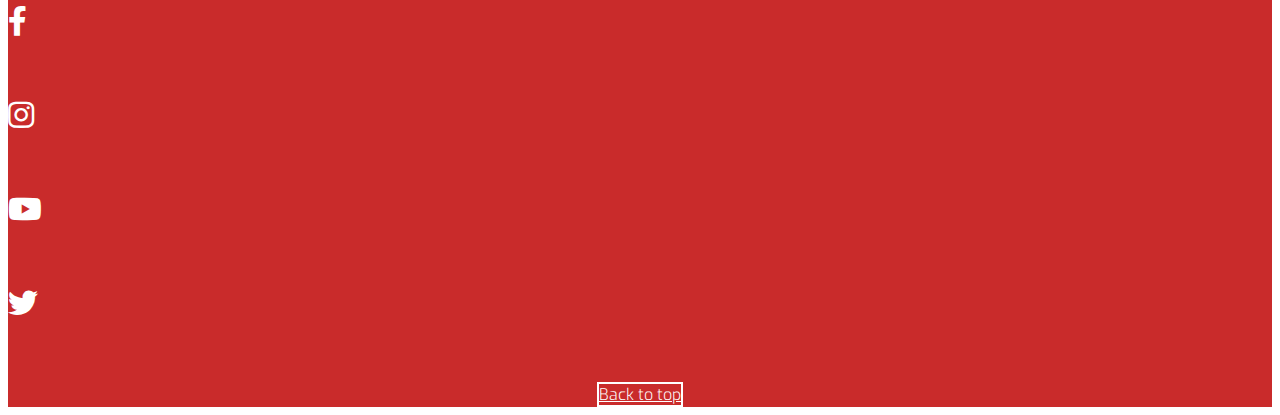
==== commit 36f7c801: "Added some descriptive comments to my code in fixtures.html" ====
--- a/fixtures.html
+++ b/fixtures.html
@@ -5,26 +5,27 @@
     <meta name="viewport" content="width=device-width, initial-scale=1.0">
     <link rel="stylesheet" href="https://stackpath.bootstrapcdn.com/bootstrap/4.5.0/css/bootstrap.min.css" integrity="sha384-9aIt2nRpC12Uk9gS9baDl411NQApFmC26EwAOH8WgZl5MYYxFfc+NcPb1dKGj7Sk" crossorigin="anonymous">
     <link rel="stylesheet" href="https://use.fontawesome.com/releases/v5.6.1/css/all.css">
-    <link rel="stylesheet" href="../assets/css/style.css">
+    <link rel="stylesheet" href="assets//css/style.css">
     <title>FC Bayern World</title>
 </head>
 <body>
-    <div class="container-fluid navbar-wrapper">
+    <!--For my navigation menu I used a bootstrap navbar which collapses into a dropdown menu on smaller screen sizes-->
+    <div class="container-fluid navbar-wrapper sticky-top">
         <nav class="navbar navbar-expand-md navbar-dark">
-        <a class="navbar-brand" href="index.html"><img src="../assets/images/teams/bayern-munchen.png" alt="logo"></a>
+        <a class="navbar-brand" href="index.html"><img src="assets//images/teams/bayern-munchen.png" alt="logo"></a>
         <button class="navbar-toggler" type="button" data-toggle="collapse" data-target="#navbarSupportedContent" aria-controls="navbarSupportedContent" aria-expanded="false" aria-label="Toggle navigation">
         <span class="navbar-toggler-icon"></span>
         </button>
 
     <div class="collapse navbar-collapse" id="navbarSupportedContent">
         <ul class="navbar-nav mr-auto">
-            <li class="nav-item active">
-                <a class="nav-link" href="index.html">Home <span class="sr-only">(current)</span></a>
+            <li class="nav-item">
+                <a class="nav-link" href="index.html">Home</a>
             </li>
-            <li class="nav-item dropdown">
+            <li class="nav-item dropdown active">
                 <a class="nav-link dropdown-toggle" href="#" id="navbarDropdown" role="button" data-toggle="dropdown" aria-haspopup="true" aria-expanded="false">Matches</a>
                 <div class="dropdown-menu" aria-labelledby="navbarDropdown">
-                <a class="dropdown-item" href="fixtures.html">Fixtures</a>
+                <a class="dropdown-item" href="fixtures.html">Fixtures <span class="sr-only">(current)</span></a>
                 <a class="dropdown-item" href="results.html">Results</a>
                 </div>
             </li>
@@ -33,7 +34,7 @@
             </li>
         </ul>
         <a href="index.html" id="nav-link-login" data-toggle="modal" data-target="#exampleModal"><i class="fas fa-user"></i>  Log in</a>
-        
+<!--For the log in button I used a bootstrap modal and added a bootstrap form within the body of the modal to allow users to submit their details--> 
 <div class="modal fade" id="exampleModal" tabindex="-1" role="dialog" aria-labelledby="exampleModalLabel" aria-hidden="true">
   <div class="modal-dialog">
     <div class="modal-content">
@@ -44,26 +45,27 @@
         </button>
       </div>
       <div class="modal-body">
-<form>
+<!--Had some trouble getting the validation for my form to work so seeked advice from tutor support and kevin advised me to move my buttons within the form tags as they were just in the modal and he gave me the action link-->
+<form action="https://formdump.codeinstitute.net/" method="POST">
   <div class="form-group">
     <label for="exampleInputEmail1">Email address</label>
-    <input type="email" class="form-control" id="exampleInputEmail1">
+    <input type="email" class="form-control" id="exampleInputEmail1" required>
     
   </div>
   <div class="form-group">
     <label for="exampleInputPassword1">Password</label>
-    <input type="password" class="form-control" id="exampleInputPassword1">
+    <input type="password" class="form-control" id="exampleInputPassword1" required>
   </div>
   <div class="form-group form-check">
     <input type="checkbox" class="form-check-input" id="exampleCheck1">
     <label class="form-check-label" for="exampleCheck1">Remember password</label>
   </div>
+  <div class="modal-footer">
+               <button type="button" class="btn btn-secondary" data-dismiss="modal">Close</button>
+               <button type="submit" class="btn btn-danger">Log in</button>
+            </div>
 </form>
       </div>
-            <div class="modal-footer">
-               <button type="button" class="btn btn-secondary" data-dismiss="modal">Close</button>
-               <button type="button" class="btn btn-danger">Log in</button>
-            </div>
           </div>
         </div>
       </div>
@@ -77,12 +79,15 @@
             </div>
         </div>
     </div>
+    <!--I added the months into my fixtures table to improve the user experience-->
     <div class="container fixtures-wrapper">
         <div class="row fixtures-month" id="january">
             <div class="col-12">
                  <h3>January</h3>
             </div>
         </div>
+        <!--I added a navagation bar using bootstrap to enable to the user to be able to easily navigate between the months-->
+        <!--I didn't add the month of april to the navagation bar as there were no games in april-->
         <div class="row justify-content-end fixtures-month-nav">
             <div class="col-12">
                 <div class="btn-toolbar" role="toolbar" aria-label="Toolbar with button groups">
@@ -98,6 +103,7 @@
             </div>
         </div>
     <hr>
+        <!--To create my result table I used the bootstrap grid system which responds accross all screen sizes-->
         <div class="row fixture-league-name justify-content-start">
             <div class="col-12">
                 <h3>Bundesliga</h3>
@@ -113,21 +119,21 @@
                 <h3>FC Nürnberg</h3>
             </div>
             <div class="col-2 col-md-1 my-auto fixtures-home-logo">
-                <img src="../assets/images/teams/nurnberg.png" alt="FC Nürnberg logo">
-            </div>
-            <div class="col-2 my-auto fixtures-kick-off">
-                <h3>VS</h3>
-            </div>
-            <div class="col-2 col-md-1 my-auto fixtures-away-logo">
-                <img src="../assets/images/teams/bayern-munchen.png" alt="FC Bayern München logo">
-            </div>
-            <div class="col-3 col-md-4 my-auto fixtures-away-team">
-                <h3>FC Bayern München</h3>
-            </div>
-        </div>
-        <div class="row fixtures-banner justify-content-between">
-            <div class="col-2 fixtures-banner-content">
-                <img src="../assets/images/leagues/bundesliga.png" alt="Bundesliga logo">
+                <img src="assets//images/teams/nurnberg.png" alt="FC Nürnberg logo">
+            </div>
+            <div class="col-2 my-auto fixtures-kick-off">
+                <h3>VS</h3>
+            </div>
+            <div class="col-2 col-md-1 my-auto fixtures-away-logo">
+                <img src="assets//images/teams/bayern-munchen.png" alt="FC Bayern München logo">
+            </div>
+            <div class="col-3 col-md-4 my-auto fixtures-away-team">
+                <h3>FC Bayern München</h3>
+            </div>
+        </div>
+        <div class="row fixtures-banner justify-content-between">
+            <div class="col-2 fixtures-banner-content">
+                <img src="assets//images/leagues/bundesliga.png" alt="Bundesliga logo">
             </div>
             <div class="col-3 fixtures-banner-content">
                 <a class="btn" href="https://fcbayern.com/en/tickets" target="_blank">Tickets</a>
@@ -149,21 +155,21 @@
                 <h3>Hertha BSC Berlin</h3>
             </div>
             <div class="col-2 col-md-1 my-auto fixtures-home-logo">
-                <img src="../assets/images/teams/hertha.png" alt="Hertha BSC Berlin logo">
-            </div>
-            <div class="col-2 my-auto fixtures-kick-off">
-                <h3>VS</h3>
-            </div>
-            <div class="col-2 col-md-1 my-auto fixtures-away-logo">
-                <img src="../assets/images/teams/bayern-munchen.png" alt="Bayern München logo">
-            </div>
-            <div class="col-3 col-md-4 my-auto fixtures-away-team">
-                <h3>FC Bayern München</h3>
-            </div>
-        </div>
-        <div class="row fixtures-banner justify-content-between">
-            <div class="col-2 fixtures-banner-content">
-                <img src="../assets/images/leagues/bundesliga.png" alt="Bundesliga logo">
+                <img src="assets//images/teams/hertha.png" alt="Hertha BSC Berlin logo">
+            </div>
+            <div class="col-2 my-auto fixtures-kick-off">
+                <h3>VS</h3>
+            </div>
+            <div class="col-2 col-md-1 my-auto fixtures-away-logo">
+                <img src="assets//images/teams/bayern-munchen.png" alt="Bayern München logo">
+            </div>
+            <div class="col-3 col-md-4 my-auto fixtures-away-team">
+                <h3>FC Bayern München</h3>
+            </div>
+        </div>
+        <div class="row fixtures-banner justify-content-between">
+            <div class="col-2 fixtures-banner-content">
+                <img src="assets//images/leagues/bundesliga.png" alt="Bundesliga logo">
             </div>
             <div class="col-3 fixtures-banner-content">
                 <a class="btn" href="https://fcbayern.com/en/tickets" target="_blank">Tickets</a>
@@ -185,13 +191,13 @@
                 <h3>FC Bayern München</h3>
             </div>
             <div class="col-2 col-md-1 my-auto fixtures-home-logo">
-                <img src="../assets/images/teams/bayern-munchen.png" alt="Bayern München logo">
-            </div>
-            <div class="col-2 my-auto fixtures-kick-off">
-                <h3>VS</h3>
-            </div>
-            <div class="col-2 col-md-1 my-auto fixtures-away-logo">
-                <img src="../assets/images/teams/schalke.png" alt="FC Schalke 04 logo">
+                <img src="assets//images/teams/bayern-munchen.png" alt="Bayern München logo">
+            </div>
+            <div class="col-2 my-auto fixtures-kick-off">
+                <h3>VS</h3>
+            </div>
+            <div class="col-2 col-md-1 my-auto fixtures-away-logo">
+                <img src="assets//images/teams/schalke.png" alt="FC Schalke 04 logo">
             </div>
             <div class="col-3 col-md-4 my-auto fixtures-away-team">
                 <h3>FC Schalke 04</h3>
@@ -199,7 +205,7 @@
         </div>
         <div class="row fixtures-banner justify-content-between">
             <div class="col-2 fixtures-banner-content">
-                <img src="../assets/images/leagues/bundesliga.png" alt="Bundesliga logo">
+                <img src="assets//images/leagues/bundesliga.png" alt="Bundesliga logo">
             </div>
             <div class="col-3 fixtures-banner-content">
                 <a class="btn" href="https://fcbayern.com/en/tickets" target="_blank">Tickets</a>
@@ -241,13 +247,13 @@
                 <h3>FC Bayern München</h3>
             </div>
             <div class="col-2 col-md-1 my-auto fixtures-home-logo">
-                <img src="../assets/images/teams/bayern-munchen.png" alt="Bayern München logo">
-            </div>
-            <div class="col-2 my-auto fixtures-kick-off">
-                <h3>VS</h3>
-            </div>
-            <div class="col-2 col-md-1 my-auto fixtures-away-logo">
-                <img src="../assets/images/teams/mainz.png" alt="FSV Mainz 05 logo">
+                <img src="assets//images/teams/bayern-munchen.png" alt="Bayern München logo">
+            </div>
+            <div class="col-2 my-auto fixtures-kick-off">
+                <h3>VS</h3>
+            </div>
+            <div class="col-2 col-md-1 my-auto fixtures-away-logo">
+                <img src="assets//images/teams/mainz.png" alt="FSV Mainz 05 logo">
             </div>
             <div class="col-3 col-md-4 my-auto fixtures-away-team">
                 <h3>FSV Mainz 05</h3>
@@ -255,7 +261,7 @@
         </div>
         <div class="row fixtures-banner justify-content-between">
             <div class="col-2 fixtures-banner-content">
-                <img src="../assets/images/leagues/bundesliga.png" alt="Bundesliga logo">
+                <img src="assets//images/leagues/bundesliga.png" alt="Bundesliga logo">
             </div>
             <div class="col-3 fixtures-banner-content">
                 <a class="btn" href="https://fcbayern.com/en/tickets" target="_blank">Tickets</a>
@@ -277,13 +283,13 @@
                 <h3>FC Bayern München</h3>
             </div>
             <div class="col-2 col-md-1 my-auto fixtures-home-logo">
-                <img src="../assets/images/teams/bayern-munchen.png" alt="Bayern München logo">
-            </div>
-            <div class="col-2 my-auto fixtures-kick-off">
-                <h3>VS</h3>
-            </div>
-            <div class="col-2 col-md-1 my-auto fixtures-away-logo">
-                <img src="../assets/images/teams/hoffenheim.png" alt="TSG 1899 Hoffenheim logo">
+                <img src="assets//images/teams/bayern-munchen.png" alt="Bayern München logo">
+            </div>
+            <div class="col-2 my-auto fixtures-kick-off">
+                <h3>VS</h3>
+            </div>
+            <div class="col-2 col-md-1 my-auto fixtures-away-logo">
+                <img src="assets//images/teams/hoffenheim.png" alt="TSG 1899 Hoffenheim logo">
             </div>
             <div class="col-3 col-md-4 my-auto fixtures-away-team">
                 <h3>TSG Hoffenheim</h3>
@@ -291,7 +297,7 @@
         </div>
         <div class="row fixtures-banner justify-content-between">
             <div class="col-2 fixtures-banner-content">
-                <img src="../assets/images/leagues/dfb-cup.png" alt="DFB Cup logo">
+                <img src="assets//images/leagues/dfb-cup.png" alt="DFB Cup logo">
             </div>
             <div class="col-3 fixtures-banner-content">
                 <a class="btn" href="https://fcbayern.com/en/tickets" target="_blank">Tickets</a>
@@ -313,13 +319,13 @@
                 <h3>FC Bayern München</h3>
             </div>
             <div class="col-2 col-md-1 my-auto fixtures-home-logo">
-                <img src="../assets/images/teams/bayern-munchen.png" alt="Bayern München logo">
-            </div>
-            <div class="col-2 my-auto fixtures-kick-off">
-                <h3>VS</h3>
-            </div>
-            <div class="col-2 col-md-1 my-auto fixtures-away-logo">
-                <img src="../assets/images/teams/leipzig.png" alt="TSG 1899 Hoffenheim logo">
+                <img src="assets//images/teams/bayern-munchen.png" alt="Bayern München logo">
+            </div>
+            <div class="col-2 my-auto fixtures-kick-off">
+                <h3>VS</h3>
+            </div>
+            <div class="col-2 col-md-1 my-auto fixtures-away-logo">
+                <img src="assets//images/teams/leipzig.png" alt="TSG 1899 Hoffenheim logo">
             </div>
             <div class="col-3 col-md-4 my-auto fixtures-away-team">
                 <h3>RB Leipzig</h3>
@@ -327,7 +333,7 @@
         </div>
         <div class="row fixtures-banner justify-content-between">
             <div class="col-2 fixtures-banner-content">
-                <img src="../assets/images/leagues/bundesliga.png" alt="Bundesliga logo">
+                <img src="assets//images/leagues/bundesliga.png" alt="Bundesliga logo">
             </div>
             <div class="col-3 fixtures-banner-content">
                 <a class="btn" href="https://fcbayern.com/en/tickets" target="_blank">Tickets</a>
@@ -349,21 +355,21 @@
                 <h3>FC Köln</h3>
             </div>
             <div class="col-2 col-md-1 my-auto fixtures-home-logo">
-                <img src="../assets/images/teams/koln.png" alt="FC Köln logo">
-            </div>
-            <div class="col-2 my-auto fixtures-kick-off">
-                <h3>VS</h3>
-            </div>
-            <div class="col-2 col-md-1 my-auto fixtures-away-logo">
-                <img src="../assets/images/teams/bayern-munchen.png" alt="Bayern München logo">
-            </div>
-            <div class="col-3 col-md-4 my-auto fixtures-away-team">
-                <h3>FC Bayern München</h3>
-            </div>
-        </div>
-        <div class="row fixtures-banner justify-content-between">
-            <div class="col-2 fixtures-banner-content">
-                <img src="../assets/images/leagues/bundesliga.png" alt="Bundesliga logo">
+                <img src="assets//images/teams/koln.png" alt="FC Köln logo">
+            </div>
+            <div class="col-2 my-auto fixtures-kick-off">
+                <h3>VS</h3>
+            </div>
+            <div class="col-2 col-md-1 my-auto fixtures-away-logo">
+                <img src="assets//images/teams/bayern-munchen.png" alt="Bayern München logo">
+            </div>
+            <div class="col-3 col-md-4 my-auto fixtures-away-team">
+                <h3>FC Bayern München</h3>
+            </div>
+        </div>
+        <div class="row fixtures-banner justify-content-between">
+            <div class="col-2 fixtures-banner-content">
+                <img src="assets//images/leagues/bundesliga.png" alt="Bundesliga logo">
             </div>
             <div class="col-3 fixtures-banner-content">
                 <a class="btn" href="https://fcbayern.com/en/tickets" target="_blank">Tickets</a>
@@ -385,13 +391,13 @@
                 <h3>FC Bayern München</h3>
             </div>
             <div class="col-2 col-md-1 my-auto fixtures-home-logo">
-                <img src="../assets/images/teams/bayern-munchen.png" alt="Bayern München logo">
-            </div>
-            <div class="col-2 my-auto fixtures-kick-off">
-                <h3>VS</h3>
-            </div>
-            <div class="col-2 col-md-1 my-auto fixtures-away-logo">
-                <img src="../assets/images/teams/paderborn.png" alt="SC Paderborn logo">
+                <img src="assets//images/teams/bayern-munchen.png" alt="Bayern München logo">
+            </div>
+            <div class="col-2 my-auto fixtures-kick-off">
+                <h3>VS</h3>
+            </div>
+            <div class="col-2 col-md-1 my-auto fixtures-away-logo">
+                <img src="assets//images/teams/paderborn.png" alt="SC Paderborn logo">
             </div>
             <div class="col-3 col-md-4 my-auto fixtures-away-team">
                 <h3>SC Paderborn</h3>
@@ -399,7 +405,7 @@
         </div>
         <div class="row fixtures-banner justify-content-between">
             <div class="col-2 fixtures-banner-content">
-                <img src="../assets/images/leagues/bundesliga.png" alt="Bundesliga logo">
+                <img src="assets//images/leagues/bundesliga.png" alt="Bundesliga logo">
             </div>
             <div class="col-3 fixtures-banner-content">
                 <a class="btn" href="https://fcbayern.com/en/tickets" target="_blank">Tickets</a>
@@ -421,21 +427,21 @@
                 <h3>Chelsea FC</h3>
             </div>
             <div class="col-2 col-md-1 my-auto fixtures-home-logo">
-                <img src="../assets/images/teams/chelsea.png" alt="Chelsea FC logo">
-            </div>
-            <div class="col-2 my-auto fixtures-kick-off">
-                <h3>VS</h3>
-            </div>
-            <div class="col-2 col-md-1 my-auto fixtures-away-logo">
-                <img src="../assets/images/teams/bayern-munchen.png" alt="Bayern München logo">
-            </div>
-            <div class="col-3 col-md-4 my-auto fixtures-away-team">
-                <h3>FC Bayern München</h3>
-            </div>
-        </div>
-        <div class="row fixtures-banner justify-content-between">
-            <div class="col-2 fixtures-banner-content">
-                <img src="../assets/images/leagues/champions-league.png" alt="Champions League logo">
+                <img src="assets//images/teams/chelsea.png" alt="Chelsea FC logo">
+            </div>
+            <div class="col-2 my-auto fixtures-kick-off">
+                <h3>VS</h3>
+            </div>
+            <div class="col-2 col-md-1 my-auto fixtures-away-logo">
+                <img src="assets//images/teams/bayern-munchen.png" alt="Bayern München logo">
+            </div>
+            <div class="col-3 col-md-4 my-auto fixtures-away-team">
+                <h3>FC Bayern München</h3>
+            </div>
+        </div>
+        <div class="row fixtures-banner justify-content-between">
+            <div class="col-2 fixtures-banner-content">
+                <img src="assets//images/leagues/champions-league.png" alt="Champions League logo">
             </div>
             <div class="col-3 fixtures-banner-content">
                 <a class="btn" href="https://fcbayern.com/en/tickets" target="_blank">Tickets</a>
@@ -457,21 +463,21 @@
                 <h3>TSG Hoffenheim</h3>
             </div>
             <div class="col-2 col-md-1 my-auto fixtures-home-logo">
-                <img src="../assets/images/teams/hoffenheim.png" alt="TSG 1899 Hoffenheim logo">
-            </div>
-            <div class="col-2 my-auto fixtures-kick-off">
-                <h3>VS</h3>
-            </div>
-            <div class="col-2 col-md-1 my-auto fixtures-away-logo">
-                <img src="../assets/images/teams/bayern-munchen.png" alt="Bayern München logo">
-            </div>
-            <div class="col-3 col-md-4 my-auto fixtures-away-team">
-                <h3>FC Bayern München</h3>
-            </div>
-        </div>
-        <div class="row fixtures-banner justify-content-between">
-            <div class="col-2 fixtures-banner-content">
-                <img src="../assets/images/leagues/bundesliga.png" alt="Bundesliga logo">
+                <img src="assets//images/teams/hoffenheim.png" alt="TSG 1899 Hoffenheim logo">
+            </div>
+            <div class="col-2 my-auto fixtures-kick-off">
+                <h3>VS</h3>
+            </div>
+            <div class="col-2 col-md-1 my-auto fixtures-away-logo">
+                <img src="assets//images/teams/bayern-munchen.png" alt="Bayern München logo">
+            </div>
+            <div class="col-3 col-md-4 my-auto fixtures-away-team">
+                <h3>FC Bayern München</h3>
+            </div>
+        </div>
+        <div class="row fixtures-banner justify-content-between">
+            <div class="col-2 fixtures-banner-content">
+                <img src="assets//images/leagues/bundesliga.png" alt="Bundesliga logo">
             </div>
             <div class="col-3 fixtures-banner-content">
                 <a class="btn" href="https://fcbayern.com/en/tickets" target="_blank">Tickets</a>
@@ -513,21 +519,21 @@
                 <h3>FC Schalke 04</h3>
             </div>
             <div class="col-2 col-md-1 my-auto fixtures-home-logo">
-                <img src="../assets/images/teams/schalke.png" alt="FC Schalke 04 logo">
-            </div>
-            <div class="col-2 my-auto fixtures-kick-off">
-                <h3>VS</h3>
-            </div>
-            <div class="col-2 col-md-1 my-auto fixtures-away-logo">
-                <img src="../assets/images/teams/bayern-munchen.png" alt="Bayern München logo">
-            </div>
-            <div class="col-3 col-md-4 my-auto fixtures-away-team">
-                <h3>FC Bayern München</h3>
-            </div>
-        </div>
-        <div class="row fixtures-banner justify-content-between">
-            <div class="col-2 fixtures-banner-content">
-                <img src="../assets/images/leagues/dfb-cup.png" alt="DFB Cup logo">
+                <img src="assets//images/teams/schalke.png" alt="FC Schalke 04 logo">
+            </div>
+            <div class="col-2 my-auto fixtures-kick-off">
+                <h3>VS</h3>
+            </div>
+            <div class="col-2 col-md-1 my-auto fixtures-away-logo">
+                <img src="assets//images/teams/bayern-munchen.png" alt="Bayern München logo">
+            </div>
+            <div class="col-3 col-md-4 my-auto fixtures-away-team">
+                <h3>FC Bayern München</h3>
+            </div>
+        </div>
+        <div class="row fixtures-banner justify-content-between">
+            <div class="col-2 fixtures-banner-content">
+                <img src="assets//images/leagues/dfb-cup.png" alt="DFB Cup logo">
             </div>
             <div class="col-3 fixtures-banner-content">
                 <a class="btn" href="https://fcbayern.com/en/tickets" target="_blank">Tickets</a>
@@ -549,13 +555,13 @@
                 <h3>FC Bayern München</h3>
             </div>
             <div class="col-2 col-md-1 my-auto fixtures-home-logo">
-                <img src="../assets/images/teams/bayern-munchen.png" alt="Bayern München logo">
-            </div>
-            <div class="col-2 my-auto fixtures-kick-off">
-                <h3>VS</h3>
-            </div>
-            <div class="col-2 col-md-1 my-auto fixtures-away-logo">
-                <img src="../assets/images/teams/augsburg.png" alt="FC Augsburg logo">
+                <img src="assets//images/teams/bayern-munchen.png" alt="Bayern München logo">
+            </div>
+            <div class="col-2 my-auto fixtures-kick-off">
+                <h3>VS</h3>
+            </div>
+            <div class="col-2 col-md-1 my-auto fixtures-away-logo">
+                <img src="assets//images/teams/augsburg.png" alt="FC Augsburg logo">
             </div>
             <div class="col-3 col-md-4 my-auto fixtures-away-team">
                 <h3>FC Augsburg</h3>
@@ -563,7 +569,7 @@
         </div>
         <div class="row fixtures-banner justify-content-between">
             <div class="col-2 fixtures-banner-content">
-                <img src="../assets/images/leagues/bundesliga.png" alt="Bundesliga logo">
+                <img src="assets//images/leagues/bundesliga.png" alt="Bundesliga logo">
             </div>
             <div class="col-3 fixtures-banner-content">
                 <a class="btn" href="https://fcbayern.com/en/tickets" target="_blank">Tickets</a>
@@ -605,21 +611,21 @@
                 <h3>Hertha BSC Berlin</h3>
             </div>
             <div class="col-2 col-md-1 my-auto fixtures-home-logo">
-                <img src="../assets/images/teams/hertha.png" alt="Hertha BSC Berlin logo">
-            </div>
-            <div class="col-2 my-auto fixtures-kick-off">
-                <h3>VS</h3>
-            </div>
-            <div class="col-2 col-md-1 my-auto fixtures-away-logo">
-                <img src="../assets/images/teams/bayern-munchen.png" alt="Bayern München logo">
-            </div>
-            <div class="col-3 col-md-4 my-auto fixtures-away-team">
-                <h3>FC Bayern München</h3>
-            </div>
-        </div>
-        <div class="row fixtures-banner justify-content-between">
-            <div class="col-2 fixtures-banner-content">
-                <img src="../assets/images/leagues/bundesliga.png" alt="Bundesliga logo">
+                <img src="assets//images/teams/hertha.png" alt="Hertha BSC Berlin logo">
+            </div>
+            <div class="col-2 my-auto fixtures-kick-off">
+                <h3>VS</h3>
+            </div>
+            <div class="col-2 col-md-1 my-auto fixtures-away-logo">
+                <img src="assets//images/teams/bayern-munchen.png" alt="Bayern München logo">
+            </div>
+            <div class="col-3 col-md-4 my-auto fixtures-away-team">
+                <h3>FC Bayern München</h3>
+            </div>
+        </div>
+        <div class="row fixtures-banner justify-content-between">
+            <div class="col-2 fixtures-banner-content">
+                <img src="assets//images/leagues/bundesliga.png" alt="Bundesliga logo">
             </div>
             <div class="col-3 fixtures-banner-content">
                 <a class="btn" href="https://fcbayern.com/en/tickets" target="_blank">Tickets</a>
@@ -641,13 +647,13 @@
                 <h3>FC Bayern München</h3>
             </div>
             <div class="col-2 col-md-1 my-auto fixtures-home-logo">
-                <img src="../assets/images/teams/bayern-munchen.png" alt="Bayern München logo">
-            </div>
-            <div class="col-2 my-auto fixtures-kick-off">
-                <h3>VS</h3>
-            </div>
-            <div class="col-2 col-md-1 my-auto fixtures-away-logo">
-                <img src="../assets/images/teams/frankfurt.png" alt="Eintracht Frankfurt logo">
+                <img src="assets//images/teams/bayern-munchen.png" alt="Bayern München logo">
+            </div>
+            <div class="col-2 my-auto fixtures-kick-off">
+                <h3>VS</h3>
+            </div>
+            <div class="col-2 col-md-1 my-auto fixtures-away-logo">
+                <img src="assets//images/teams/frankfurt.png" alt="Eintracht Frankfurt logo">
             </div>
             <div class="col-3 col-md-4 my-auto fixtures-away-team">
                 <h3>Eintracht Frankfurt</h3>
@@ -655,7 +661,7 @@
         </div>
         <div class="row fixtures-banner justify-content-between">
             <div class="col-2 fixtures-banner-content">
-                <img src="../assets/images/leagues/bundesliga.png" alt="Bundesliga logo">
+                <img src="assets//images/leagues/bundesliga.png" alt="Bundesliga logo">
             </div>
             <div class="col-3 fixtures-banner-content">
                 <a class="btn" href="https://fcbayern.com/en/tickets" target="_blank">Tickets</a>
@@ -677,21 +683,21 @@
                 <h3>Borussia Dortmund</h3>
             </div>
             <div class="col-2 col-md-1 my-auto fixtures-home-logo">
-                <img src="../assets/images/teams/dortmund.png" alt="Borussia Dortmund logo">
-            </div>
-            <div class="col-2 my-auto fixtures-kick-off">
-                <h3>VS</h3>
-            </div>
-            <div class="col-2 col-md-1 my-auto fixtures-away-logo">
-                <img src="../assets/images/teams/bayern-munchen.png" alt="Bayern München logo">
-            </div>
-            <div class="col-3 col-md-4 my-auto fixtures-away-team">
-                <h3>FC Bayern München</h3>
-            </div>
-        </div>
-        <div class="row fixtures-banner justify-content-between">
-            <div class="col-2 fixtures-banner-content">
-                <img src="../assets/images/leagues/bundesliga.png" alt="Bundesliga logo">
+                <img src="assets//images/teams/dortmund.png" alt="Borussia Dortmund logo">
+            </div>
+            <div class="col-2 my-auto fixtures-kick-off">
+                <h3>VS</h3>
+            </div>
+            <div class="col-2 col-md-1 my-auto fixtures-away-logo">
+                <img src="assets//images/teams/bayern-munchen.png" alt="Bayern München logo">
+            </div>
+            <div class="col-3 col-md-4 my-auto fixtures-away-team">
+                <h3>FC Bayern München</h3>
+            </div>
+        </div>
+        <div class="row fixtures-banner justify-content-between">
+            <div class="col-2 fixtures-banner-content">
+                <img src="assets//images/leagues/bundesliga.png" alt="Bundesliga logo">
             </div>
             <div class="col-3 fixtures-banner-content">
                 <a class="btn" href="https://fcbayern.com/en/tickets" target="_blank">Tickets</a>
@@ -713,13 +719,13 @@
                 <h3>FC Bayern München</h3>
             </div>
             <div class="col-2 col-md-1 my-auto fixtures-home-logo">
-                <img src="../assets/images/teams/bayern-munchen.png" alt="Bayern München logo">
-            </div>
-            <div class="col-2 my-auto fixtures-kick-off">
-                <h3>VS</h3>
-            </div>
-            <div class="col-2 col-md-1 my-auto fixtures-away-logo">
-                <img src="../assets/images/teams/dusseldorf.png" alt="Fortuna Düsseldorf logo">
+                <img src="assets//images/teams/bayern-munchen.png" alt="Bayern München logo">
+            </div>
+            <div class="col-2 my-auto fixtures-kick-off">
+                <h3>VS</h3>
+            </div>
+            <div class="col-2 col-md-1 my-auto fixtures-away-logo">
+                <img src="assets//images/teams/dusseldorf.png" alt="Fortuna Düsseldorf logo">
             </div>
             <div class="col-3 col-md-4 my-auto fixtures-away-team">
                 <h3>Fortuna Düsseldorf</h3>
@@ -727,7 +733,7 @@
         </div>
         <div class="row fixtures-banner justify-content-between">
             <div class="col-2 fixtures-banner-content">
-                <img src="../assets/images/leagues/bundesliga.png" alt="Bundesliga logo">
+                <img src="assets//images/leagues/bundesliga.png" alt="Bundesliga logo">
             </div>
             <div class="col-3 fixtures-banner-content">
                 <a class="btn" href="https://fcbayern.com/en/tickets" target="_blank">Tickets</a>
@@ -769,21 +775,21 @@
                 <h3>Bayer 04 Leverkusen</h3>
             </div>
             <div class="col-2 col-md-1 my-auto fixtures-home-logo">
-                <img src="../assets/images/teams/leverkusen.png" alt="Bayer 04 Leverkusen logo">
-            </div>
-            <div class="col-2 my-auto fixtures-kick-off">
-                <h3>VS</h3>
-            </div>
-            <div class="col-2 col-md-1 my-auto fixtures-away-logo">
-                <img src="../assets/images/teams/bayern-munchen.png" alt="Bayern München logo">
-            </div>
-            <div class="col-3 col-md-4 my-auto fixtures-away-team">
-                <h3>FC Bayern München</h3>
-            </div>
-        </div>
-        <div class="row fixtures-banner justify-content-between">
-            <div class="col-2 fixtures-banner-content">
-                <img src="../assets/images/leagues/bundesliga.png" alt="Bundesliga logo">
+                <img src="assets//images/teams/leverkusen.png" alt="Bayer 04 Leverkusen logo">
+            </div>
+            <div class="col-2 my-auto fixtures-kick-off">
+                <h3>VS</h3>
+            </div>
+            <div class="col-2 col-md-1 my-auto fixtures-away-logo">
+                <img src="assets//images/teams/bayern-munchen.png" alt="Bayern München logo">
+            </div>
+            <div class="col-3 col-md-4 my-auto fixtures-away-team">
+                <h3>FC Bayern München</h3>
+            </div>
+        </div>
+        <div class="row fixtures-banner justify-content-between">
+            <div class="col-2 fixtures-banner-content">
+                <img src="assets//images/leagues/bundesliga.png" alt="Bundesliga logo">
             </div>
             <div class="col-3 fixtures-banner-content">
                 <a class="btn" href="https://fcbayern.com/en/tickets" target="_blank">Tickets</a>
@@ -805,13 +811,13 @@
                 <h3>FC Bayern München</h3>
             </div>
             <div class="col-2 col-md-1 my-auto fixtures-home-logo">
-                <img src="../assets/images/teams/bayern-munchen.png" alt="Bayern München logo">
-            </div>
-            <div class="col-2 my-auto fixtures-kick-off">
-                <h3>VS</h3>
-            </div>
-            <div class="col-2 col-md-1 my-auto fixtures-away-logo">
-                <img src="../assets/images/teams/frankfurt.png" alt="Eintracht Frankfurt logo">
+                <img src="assets//images/teams/bayern-munchen.png" alt="Bayern München logo">
+            </div>
+            <div class="col-2 my-auto fixtures-kick-off">
+                <h3>VS</h3>
+            </div>
+            <div class="col-2 col-md-1 my-auto fixtures-away-logo">
+                <img src="assets//images/teams/frankfurt.png" alt="Eintracht Frankfurt logo">
             </div>
             <div class="col-3 col-md-4 my-auto fixtures-away-team">
                 <h3>Eintracht Frankfurt</h3>
@@ -819,7 +825,7 @@
         </div>
         <div class="row fixtures-banner justify-content-between">
             <div class="col-2 fixtures-banner-content">
-                <img src="../assets/images/leagues/dfb-cup.png" alt="DFB Cup logo">
+                <img src="assets//images/leagues/dfb-cup.png" alt="DFB Cup logo">
             </div>
             <div class="col-3 fixtures-banner-content">
                 <a class="btn" href="https://fcbayern.com/en/tickets" target="_blank">Tickets</a>
@@ -841,13 +847,13 @@
                 <h3>FC Bayern München</h3>
             </div>
             <div class="col-2 col-md-1 my-auto fixtures-home-logo">
-                <img src="../assets/images/teams/bayern-munchen.png" alt="Bayern München logo">
-            </div>
-            <div class="col-2 my-auto fixtures-kick-off">
-                <h3>VS</h3>
-            </div>
-            <div class="col-2 col-md-1 my-auto fixtures-away-logo">
-                <img src="../assets/images/teams/gladbach.png" alt="Borussia Mönchengladbach logo">
+                <img src="assets//images/teams/bayern-munchen.png" alt="Bayern München logo">
+            </div>
+            <div class="col-2 my-auto fixtures-kick-off">
+                <h3>VS</h3>
+            </div>
+            <div class="col-2 col-md-1 my-auto fixtures-away-logo">
+                <img src="assets//images/teams/gladbach.png" alt="Borussia Mönchengladbach logo">
             </div>
             <div class="col-3 col-md-4 my-auto fixtures-away-team">
                 <h3>Borussia M'gladbach</h3>
@@ -855,7 +861,7 @@
         </div>
         <div class="row fixtures-banner justify-content-between">
             <div class="col-2 fixtures-banner-content">
-                <img src="../assets/images/leagues/bundesliga.png" alt="Bundesliga logo">
+                <img src="assets//images/leagues/bundesliga.png" alt="Bundesliga logo">
             </div>
             <div class="col-3 fixtures-banner-content">
                 <a class="btn" href="https://fcbayern.com/en/tickets" target="_blank">Tickets</a>
@@ -877,21 +883,21 @@
                 <h3>SV Werder Bremen</h3>
             </div>
             <div class="col-2 col-md-1 my-auto fixtures-home-logo">
-                <img src="../assets/images/teams/bremen.png" alt="SV Werder Bremen logo">
-            </div>
-            <div class="col-2 my-auto fixtures-kick-off">
-                <h3>VS</h3>
-            </div>
-            <div class="col-2 col-md-1 my-auto fixtures-away-logo">
-                <img src="../assets/images/teams/bayern-munchen.png" alt="Bayern München logo">
-            </div>
-            <div class="col-3 col-md-4 my-auto fixtures-away-team">
-                <h3>FC Bayern München</h3>
-            </div>
-        </div>
-        <div class="row fixtures-banner justify-content-between">
-            <div class="col-2 fixtures-banner-content">
-                <img src="../assets/images/leagues/bundesliga.png" alt="Bundesliga logo">
+                <img src="assets//images/teams/bremen.png" alt="SV Werder Bremen logo">
+            </div>
+            <div class="col-2 my-auto fixtures-kick-off">
+                <h3>VS</h3>
+            </div>
+            <div class="col-2 col-md-1 my-auto fixtures-away-logo">
+                <img src="assets//images/teams/bayern-munchen.png" alt="Bayern München logo">
+            </div>
+            <div class="col-3 col-md-4 my-auto fixtures-away-team">
+                <h3>FC Bayern München</h3>
+            </div>
+        </div>
+        <div class="row fixtures-banner justify-content-between">
+            <div class="col-2 fixtures-banner-content">
+                <img src="assets//images/leagues/bundesliga.png" alt="Bundesliga logo">
             </div>
             <div class="col-3 fixtures-banner-content">
                 <a class="btn" href="https://fcbayern.com/en/tickets" target="_blank">Tickets</a>
@@ -913,13 +919,13 @@
                 <h3>FC Bayern München</h3>
             </div>
             <div class="col-2 col-md-1 my-auto fixtures-home-logo">
-                <img src="../assets/images/teams/bayern-munchen.png" alt="Bayern München logo">
-            </div>
-            <div class="col-2 my-auto fixtures-kick-off">
-                <h3>VS</h3>
-            </div>
-            <div class="col-2 col-md-1 my-auto fixtures-away-logo">
-                <img src="../assets/images/teams/freiburg.png" alt="SC Freiburg logo">
+                <img src="assets//images/teams/bayern-munchen.png" alt="Bayern München logo">
+            </div>
+            <div class="col-2 my-auto fixtures-kick-off">
+                <h3>VS</h3>
+            </div>
+            <div class="col-2 col-md-1 my-auto fixtures-away-logo">
+                <img src="assets//images/teams/freiburg.png" alt="SC Freiburg logo">
             </div>
             <div class="col-3 col-md-4 my-auto fixtures-away-team">
                 <h3>SC Freiburg</h3>
@@ -927,7 +933,7 @@
         </div>
         <div class="row fixtures-banner justify-content-between">
             <div class="col-2 fixtures-banner-content">
-                <img src="../assets/images/leagues/bundesliga.png" alt="Bundesliga logo">
+                <img src="assets//images/leagues/bundesliga.png" alt="Bundesliga logo">
             </div>
             <div class="col-3 fixtures-banner-content">
                 <a class="btn" href="https://fcbayern.com/en/tickets" target="_blank">Tickets</a>
@@ -949,21 +955,21 @@
                 <h3>VFL Wolfsburg</h3>
             </div>
             <div class="col-2 col-md-1 my-auto fixtures-home-logo">
-                <img src="../assets/images/teams/wolfsburg.png" alt="SV Werder Bremen logo">
-            </div>
-            <div class="col-2 my-auto fixtures-kick-off">
-                <h3>VS</h3>
-            </div>
-            <div class="col-2 col-md-1 my-auto fixtures-away-logo">
-                <img src="../assets/images/teams/bayern-munchen.png" alt="Bayern München logo">
-            </div>
-            <div class="col-3 col-md-4 my-auto fixtures-away-team">
-                <h3>FC Bayern München</h3>
-            </div>
-        </div>
-        <div class="row fixtures-banner justify-content-between">
-            <div class="col-2 fixtures-banner-content">
-                <img src="../assets/images/leagues/bundesliga.png" alt="Bundesliga logo">
+                <img src="assets//images/teams/wolfsburg.png" alt="SV Werder Bremen logo">
+            </div>
+            <div class="col-2 my-auto fixtures-kick-off">
+                <h3>VS</h3>
+            </div>
+            <div class="col-2 col-md-1 my-auto fixtures-away-logo">
+                <img src="assets//images/teams/bayern-munchen.png" alt="Bayern München logo">
+            </div>
+            <div class="col-3 col-md-4 my-auto fixtures-away-team">
+                <h3>FC Bayern München</h3>
+            </div>
+        </div>
+        <div class="row fixtures-banner justify-content-between">
+            <div class="col-2 fixtures-banner-content">
+                <img src="assets//images/leagues/bundesliga.png" alt="Bundesliga logo">
             </div>
             <div class="col-3 fixtures-banner-content">
                 <a class="btn" href="https://fcbayern.com/en/tickets" target="_blank">Tickets</a>
@@ -1005,66 +1011,69 @@
                 <h3>Bayer 04 Leverkusen</h3>
             </div>
             <div class="col-2 col-md-1 my-auto fixtures-home-logo">
-                <img src="../assets/images/teams/leverkusen.png" alt="Bayer 04 Leverkusen logo">
-            </div>
-            <div class="col-2 my-auto fixtures-kick-off">
-                <h3>VS</h3>
-            </div>
-            <div class="col-2 col-md-1 my-auto fixtures-away-logo">
-                <img src="../assets/images/teams/bayern-munchen.png" alt="Bayern München logo">
-            </div>
-            <div class="col-3 col-md-4 my-auto fixtures-away-team">
-                <h3>FC Bayern München</h3>
-            </div>
-        </div>
-        <div class="row fixtures-banner justify-content-between">
-            <div class="col-2 fixtures-banner-content">
-                <img src="../assets/images/leagues/dfb-cup.png" alt="Bundesliga logo">
+                <img src="assets//images/teams/leverkusen.png" alt="Bayer 04 Leverkusen logo">
+            </div>
+            <div class="col-2 my-auto fixtures-kick-off">
+                <h3>VS</h3>
+            </div>
+            <div class="col-2 col-md-1 my-auto fixtures-away-logo">
+                <img src="assets//images/teams/bayern-munchen.png" alt="Bayern München logo">
+            </div>
+            <div class="col-3 col-md-4 my-auto fixtures-away-team">
+                <h3>FC Bayern München</h3>
+            </div>
+        </div>
+        <div class="row fixtures-banner justify-content-between">
+            <div class="col-2 fixtures-banner-content">
+                <img src="assets//images/leagues/dfb-cup.png" alt="Bundesliga logo">
             </div>
             <div class="col-3 fixtures-banner-content">
                 <a class="btn" href="https://fcbayern.com/en/tickets" target="_blank">Tickets</a>
             </div>
         </div>
     </div>
-
+<!--To build my footer section I used the bootstrap grid system which responds fully accross all screen sizes-->
 <footer class="bayern-footer">
     <div class="container">
+       <!--I used the bootstrap justify-content-center class to center all content-->
+        <!--in this section i added some of the sponsors of Bayern Munchen and have provided a link to their websites-->
        <div class="row justify-content-center bayern-footer-sponsors">
            <div class="col-4 col-md-3">
               <a href="https://www.adidas.co.uk/men?cm_mmc=AdieSEM_Google-_-adidas-Brand-B-Exact-_-Brand-adidas-Men-_-adidas&cm_mmca1=UK&cm_mmca2=e&ds_kid=43700019176333921&gclid=EAIaIQobChMI5o6A0PS16gIVme3tCh2ehQgkEAAYASAAEgLG7fD_BwE&gclsrc=aw.ds" target="_blank">
-              <img src="../assets/images/sponsors/adidas.png" alt="Adidas logo">
+              <img src="assets//images/sponsors/adidas.png" alt="Adidas logo">
               </a>
            </div>
            <div class="col-4 col-md-3">
               <a href="https://www.audi.co.uk/finance-and-offers/three-months-on-us.html?sc_ppc=p1111531431&gclid=EAIaIQobChMIo4GuvvW16gIVhLHtCh0OsQDyEAAYASAAEgK3vfD_BwE" target="_blank">
-              <img src="../assets/images/sponsors/audi.png" alt="Audi logo">
+              <img src="assets//images/sponsors/audi.png" alt="Audi logo">
               </a>
            </div>
            <div class="col-4 col-md-3">
               <a href="https://www.qatarairways.com/en-gb/homepage.html?gclid=EAIaIQobChMI1OD2n_a16gIVze3tCh01wg6jEAAYASAAEgI2DvD_BwE&s_kwcid=AL!3739!3!408025099429!e!!g!!qatar%20airways&ef_id=EAIaIQobChMI1OD2n_a16gIVze3tCh01wg6jEAAYASAAEgI2DvD_BwE:G:s" target="_blank">
-              <img src="../assets/images/sponsors/qatar.png" alt="Qatar Airways logo">
+              <img src="assets//images/sponsors/qatar.png" alt="Qatar Airways logo">
               </a>
            </div>
            <div class="col-4 col-md-3">
               <a href="https://www.t-mobile.com/" target="_blank">
-              <img src="../assets/images/sponsors/t-mobile.png" alt="T-Mobile logo">
+              <img src="assets//images/sponsors/t-mobile.png" alt="T-Mobile logo">
               </a>
            </div>
            <div class="col-4 col-md-3">
               <a href="https://www.allianz.com/en.html" target="_blank">
-              <img src="../assets/images/sponsors/allianz.png" alt="Allianz logo">
+              <img src="assets//images/sponsors/allianz.png" alt="Allianz logo">
               </a>
            </div>
            <div class="col-4 col-md-3">
               <a href="https://www.dhl.com/en.html" target="_blank">
-              <img src="../assets/images/sponsors/dhl.png" alt="DHL logo">
+              <img src="assets//images/sponsors/dhl.png" alt="DHL logo">
               </a>
            </div>
         </div>
-        
+        <!--In this section I added anchor links to Bayern Munchens social media pages-->
         <div class="row justify-content-center footer-social-media">
             <div class="col-2 col-md-1">
                 <a href="https://www.facebook.com/fcbayern.en/" target="_blank">
+                <!--For the icons I used font awesome-->
                 <i class="fab fa-facebook-f"></i>
                 </a>
                 <span class="sr-only">Facebook</span>
@@ -1088,45 +1097,10 @@
                 <span class="sr-only">Twitter</span>
             </div>
         </div>
+        <!--Here I added a button to take the user back to the top of the page to improve navigation-->
         <div class="row top-nav-button justify-content-center">
             <div class="col-6 col-lg-2">
                  <a href="#" class="btn">Back to top</a>
-            </div>
-        </div>
-    </div>
-<div class="container-fluid">
-    <div class="row footer-nav-section justify-content-start">
-            <div class="col-4 col-md-4 col-lg-2">
-                <ul>
-                    <li>
-                       <a href="index.html">Home</a>
-                    </li>
-                    <li>
-                        <a href="fixtures.html">Fixtures</a>
-                    </li>
-                    <li>
-                        <a href="results.html">Results</a>
-                    </li>
-                    <li>
-                        <a href="#">Team</a>
-                    </li>
-                    <li>
-                        <a href="#">Fan Club</a>
-                    </li>
-                </ul>
-            </div>
-            <div class="col-6 col-md-4 col-lg-2">
-                <ul>
-                    <li>
-                       <a href="https://www.bundesliga.com/en/bundesliga" target="_blank">Bundesliga</a>
-                    </li>
-                    <li>
-                         <a href="https://fcbayern.com/en/club/history" target="_blank">History</a>
-                    </li>
-                    <li>
-                        <a href="https://fcbayern.com/en/contact" target="_blank">Contact us</a>
-                    </li>
-                </ul>
             </div>
         </div>
     </div>
--- a/assets/css/style.css
+++ b/assets/css/style.css
@@ -27,6 +27,7 @@
     color: #ffffff;
 }
 
+/* Throughout my site i have used the Exo google font and have chosen sans sarif as a fall back if the browser fails to load Exo */
 li a {
     font-family: "Exo", sans-serif;
     font-weight: 400;
@@ -41,7 +42,7 @@
     color: #ffffff;
 }
 
-/*------------------------------------------------------------ Home page */
+/*-------------------------------- Headings */
 
 .bayern-heading {
     font-family: "Exo", sans-serif;
@@ -53,9 +54,11 @@
     padding-left: 15px;
 }
 
+/*------------------------------------------------------------ Home page */
+
 /*-------------------------------- Club news */
 
-
+/* I watched a you tube tutorial on how to use the display flex function to center content https://www.youtube.com/watch?v=mVYgtzDLZfY */
 .club-news-section div {
     margin-bottom: 1rem;
     display: flex;
@@ -63,6 +66,7 @@
     align-items: center;
 }
 
+/* To add the shadow to my images I found this on stack overflow https://stackoverflow.com/questions/14084542/htmlcss-how-to-add-shadow-as-image-to-image */
 .club-news-section img {
     width: 300px;
     box-shadow: 10px 10px 40px #777;
@@ -95,6 +99,7 @@
 
 /*-------------------------------- Shop section  */
 
+/* I watched a you tube tutorial on how to use the display flex function to center content https://www.youtube.com/watch?v=mVYgtzDLZfY */
 .shop-section-row div {
     margin-bottom: 1rem;
     margin-top: 1rem;
@@ -103,7 +108,7 @@
     align-items: center;
 }
 
-
+/* To add the shadow to my images I found this on stack overflow https://stackoverflow.com/questions/14084542/htmlcss-how-to-add-shadow-as-image-to-image */
 .shop-section img {
     width: 90vw;
     box-shadow: 10px 10px 40px #777;
@@ -116,8 +121,6 @@
     }
 }
 
-
-
 .shop-section h3 {
     width: 70vw;
     font-family: "Exo", sans-serif;
@@ -135,6 +138,7 @@
     color: #797979;
 }
 
+/* I watched a you tube tutorial on how to use the display flex function to center content https://www.youtube.com/watch?v=mVYgtzDLZfY */
 .view-page-button div {
     display: flex;
     justify-content: center;
@@ -264,7 +268,7 @@
 
 /*-------------------------------- Teams */
 
-
+/* Here I used 100vw to ensure the team hero image filled the entire view port width accross all screen sizes */
 .team-hero-image img {
     width: 100vw;
 }
@@ -275,6 +279,7 @@
     align-items: center;
 }
 
+/* To add the shadow to my images I found this on stack overflow https://stackoverflow.com/questions/14084542/htmlcss-how-to-add-shadow-as-image-to-image */
 .players-section img {
     width: 120px;
     margin-bottom: 10px;
@@ -290,6 +295,7 @@
     margin-bottom: 1rem;
 }
 
+/* Here I used a media query to make the players images get smaller on tablet and mobile devices to improve responsive desgin */
 @media (min-width: 768px) {
     .players-section img {
         width: 200px;
@@ -297,6 +303,7 @@
     }
 }
 
+/* Here I used a media query to make the players names get smaller on tablet and mobile devices to improve responsive desgin */
 @media (max-width: 576px) {
     .players-section h3 {
         font-size: 14px;
@@ -306,6 +313,7 @@
 
 /*-------------------------------- Footer */
 
+/* I used 100vh for the footer section so that it fills the whole screen on all devices to improve design */
 .bayern-footer {
     min-height: 100vh;
     background-color: #c92b2b;
@@ -321,21 +329,7 @@
     height: 50px;
 }
 
-
-
-@media screen and (max-width: 576px) {
-    .bayern-footer-sponsors img {
-    height: 30px;
- 
-}
-}
-
-@media screen and (max-width: 768px) {
-    .bayern-footer-sponsors img {
-    height: 30px;
-}
-}
-
+/* Here I used a media query to make the sponsor logos get smaller on tablet and mobile devices to improve responsive desgin */
 @media screen and (max-width: 992px) {
     .bayern-footer-sponsors img {
     height: 30px;
@@ -381,6 +375,7 @@
     border: 2px solid #ffffff;
 }
 
+/* I watched a you tube tutorial on how to use the display flex function to center content https://www.youtube.com/watch?v=mVYgtzDLZfY */
 .top-nav-button div {
     display: flex;
     justify-content: center;
